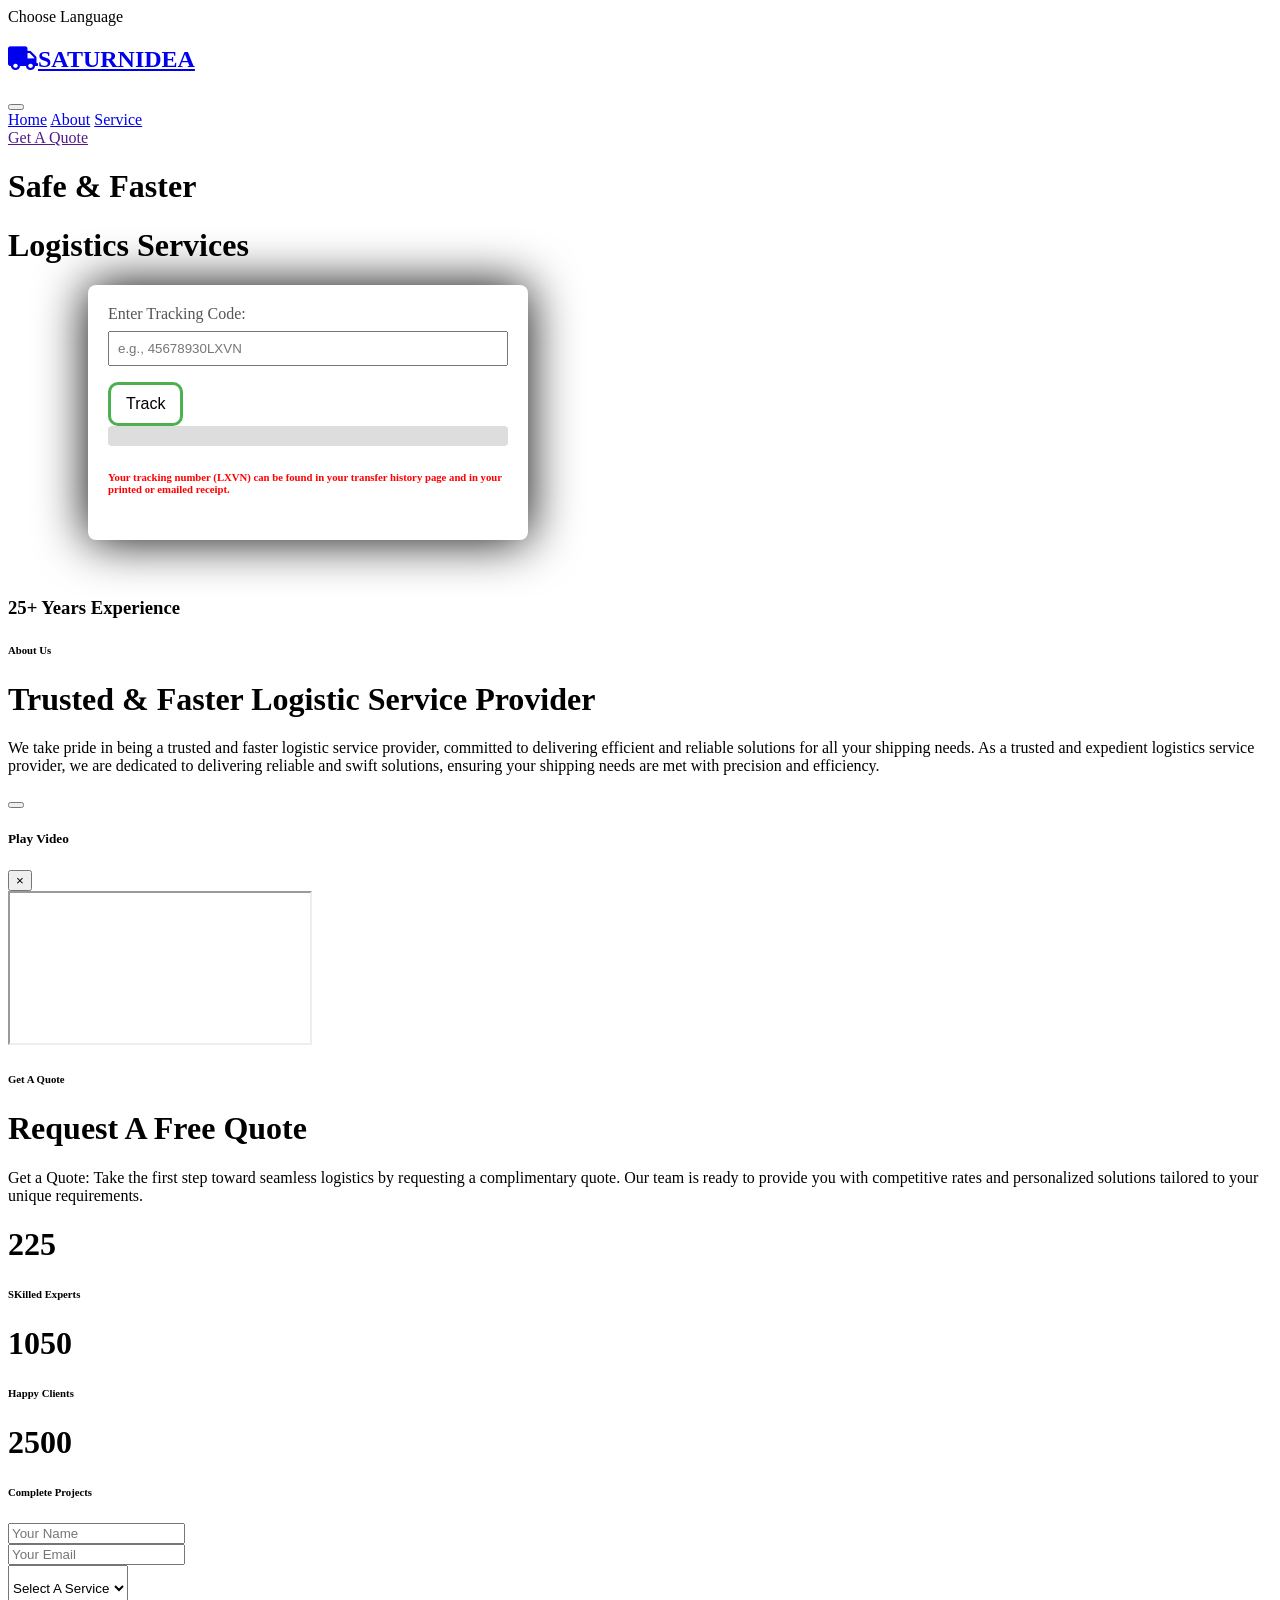
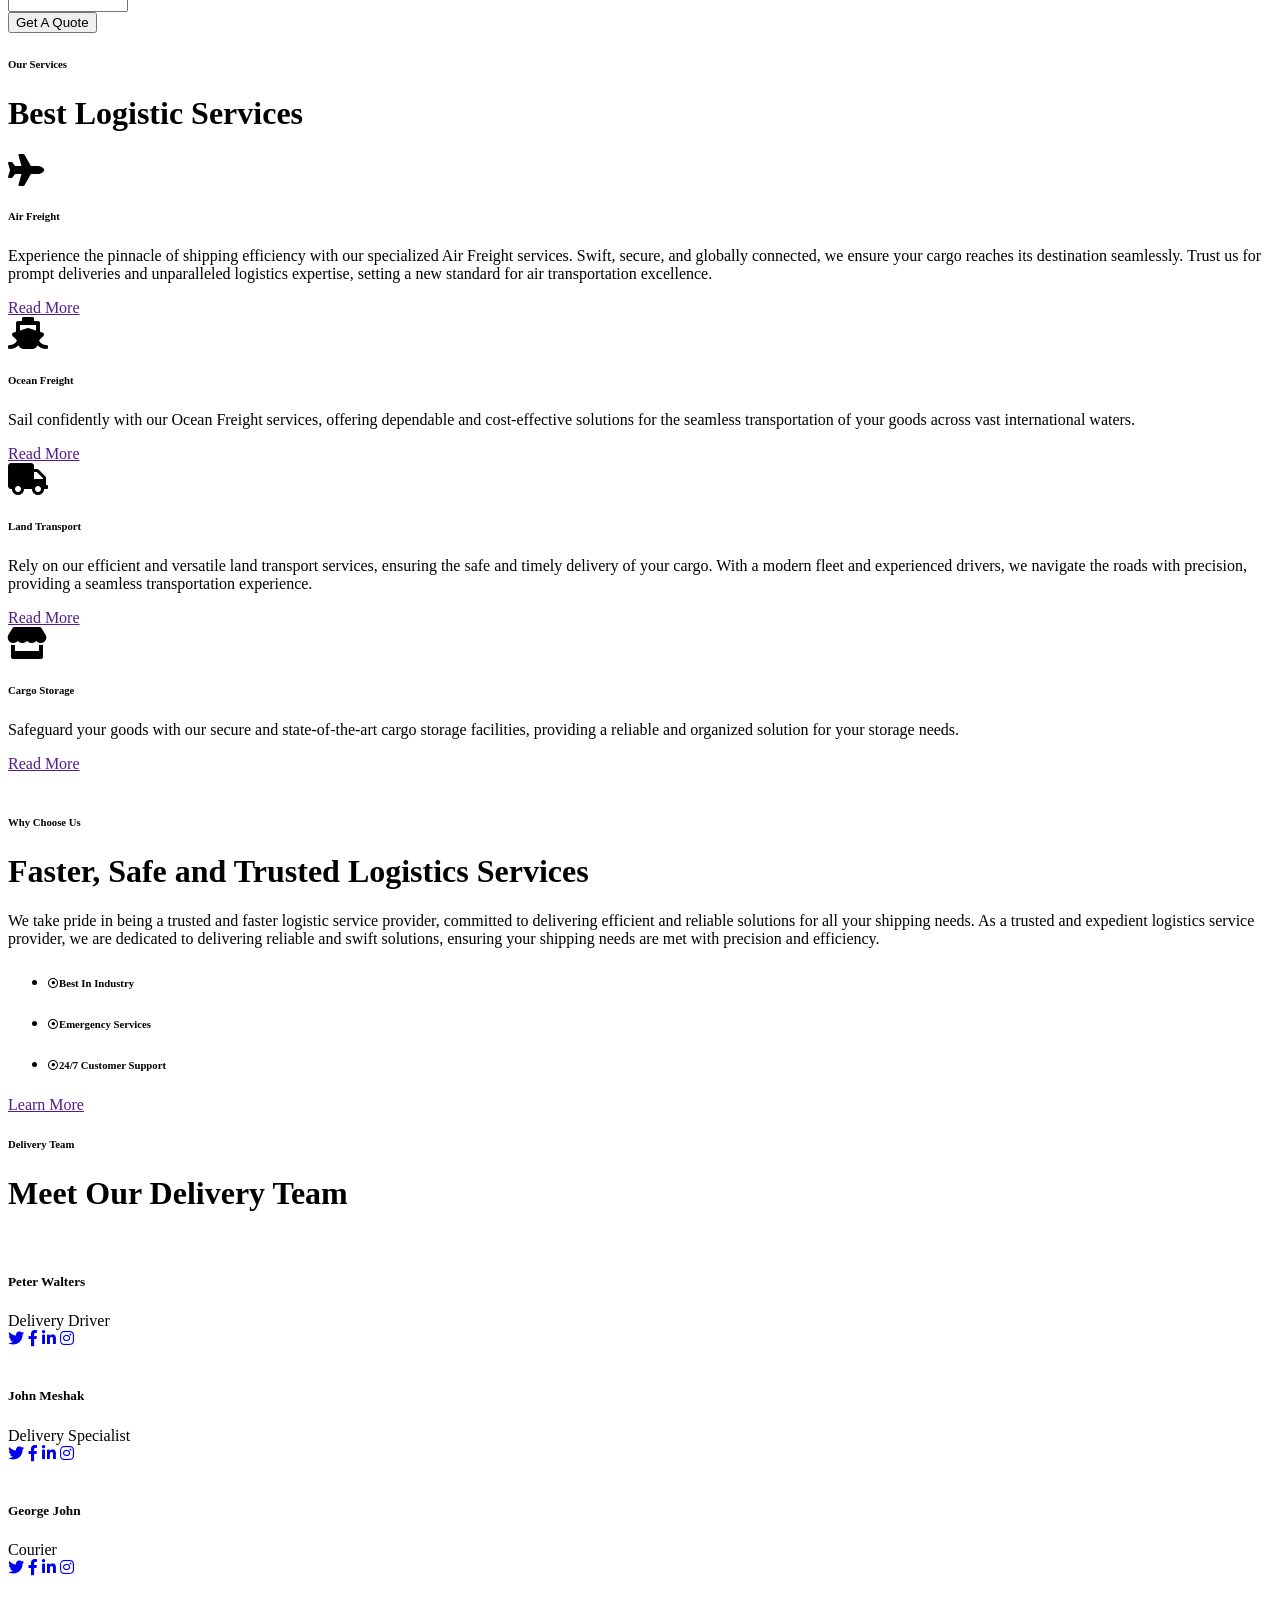
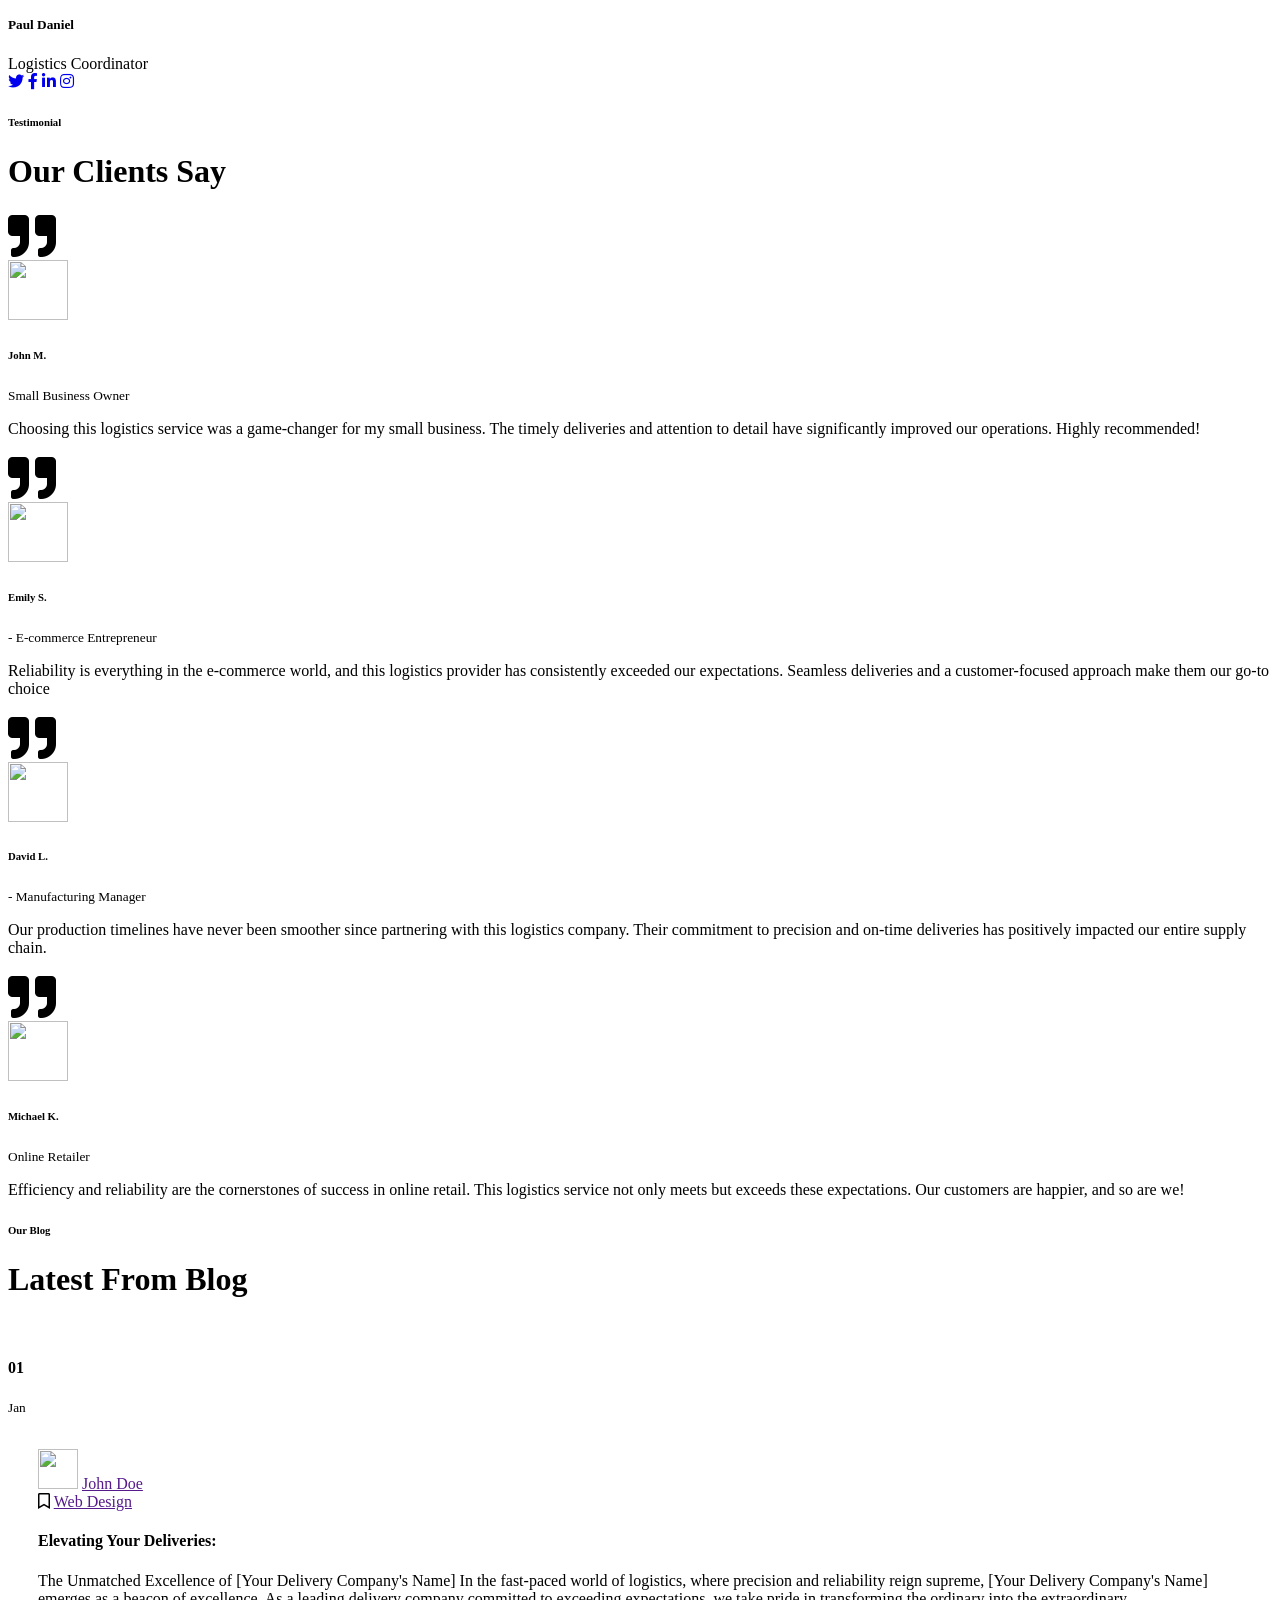
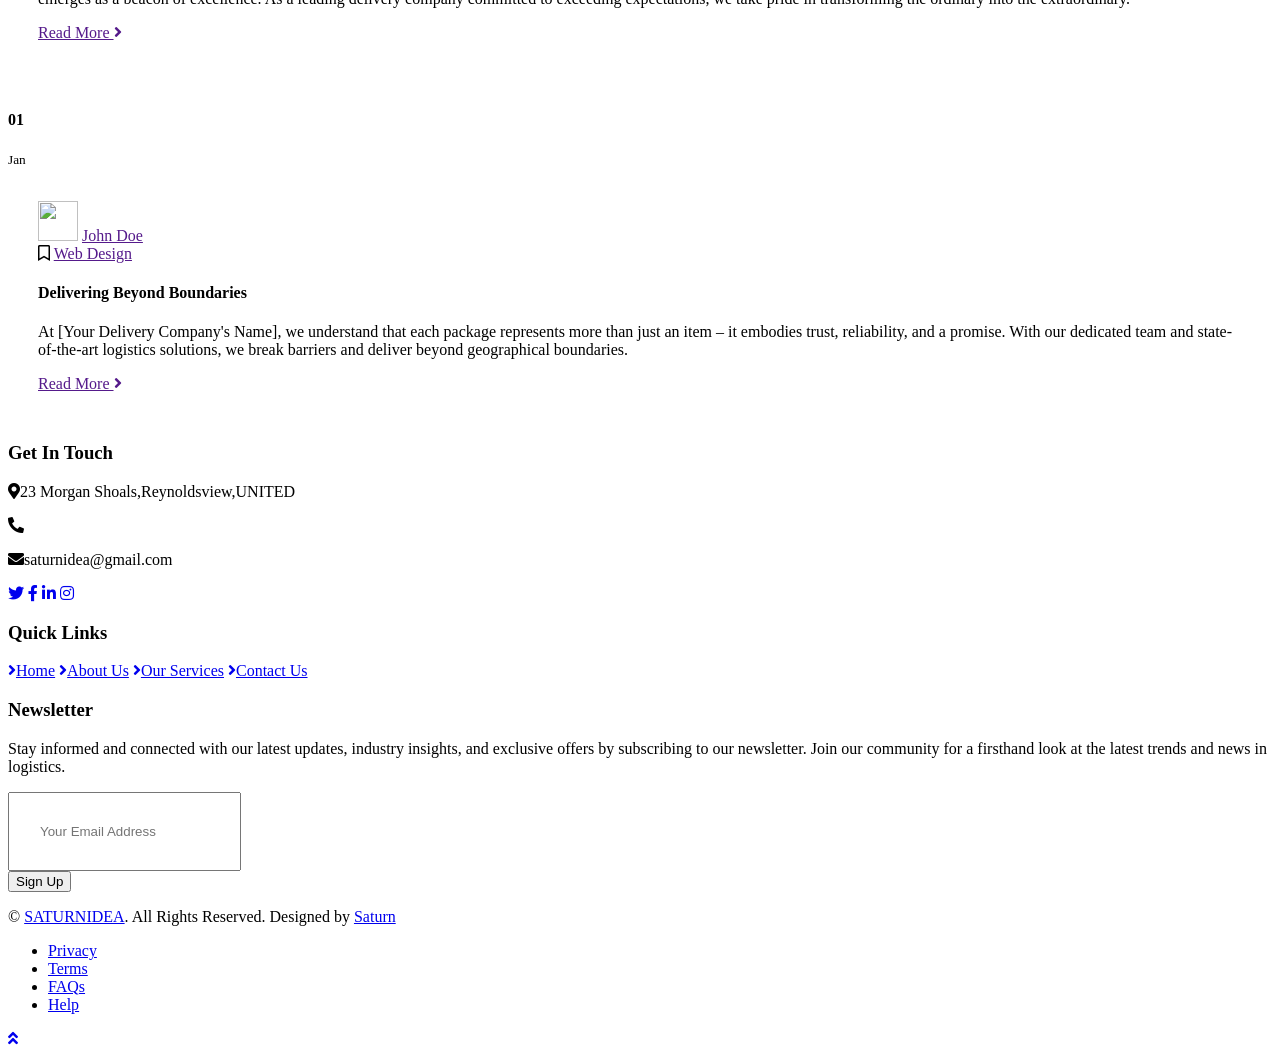
==== index.html @ 9507a724 "Add files via upload" ====
<!DOCTYPE html>
<html lang="en">
<head>
    <meta charset="utf-8">
    <title>Saturnidea-Tracking website
    </title>
    <meta content="width=device-width, initial-scale=1.0" name="viewport">
    <link rel="stylesheet" href="saturn.css">
    <script src="trackingcodes.js"></script>
  
      <script src="https://translate.google.com/translate_a/element.js?cb=loadGoogleTranslate"></script>
      <link rel="icon" type="png" href="royal mail.png">
    <div id="myid">Choose Language</div>

    <!-- Favicon -->
    <link href="img/favicon.ico" rel="icon">

    <!-- Google Web Fonts -->
    <link rel="preconnect" href="https://fonts.gstatic.com">
    <link href="https://fonts.googleapis.com/css2?family=Poppins:wght@100;200;300;400;500;600;700;800;900&display=swap" rel="stylesheet">

    <!-- Font Awesome -->
    <link href="https://cdnjs.cloudflare.com/ajax/libs/font-awesome/5.10.0/css/all.min.css" rel="stylesheet">

    <!-- Libraries Stylesheet -->
    <link href="lib/owlcarousel/assets/owl.carousel.min.css" rel="stylesheet">

    <!-- Customized Bootstrap Stylesheet -->
    <link href="css/style.css" rel="stylesheet">
</head>

<body>
    


    <!-- Navbar Start -->
    <div class="container-fluid p-0">
        <nav class="navbar navbar-expand-lg bg-light navbar-light py-3 py-lg-0 px-lg-5">
            <a href="index.html" class="navbar-brand ml-lg-3">
                <h1 class="m-0 display-5 text-uppercase text-primary"><i class="fa fa-truck mr-2"></i>SATURNIDEA</h1>
            </a>
            <button type="button" class="navbar-toggler" data-toggle="collapse" data-target="#navbarCollapse">
                <span class="navbar-toggler-icon"></span>
            </button>
            <div class="collapse navbar-collapse justify-content-between px-lg-3" id="navbarCollapse">
                <div class="navbar-nav m-auto py-0">
                    <a href="index.html" class="nav-item nav-link active">Home</a>
                    <a href="about.html" class="nav-item nav-link">About</a>
                    <a href="service.html" class="nav-item nav-link">Service</a>
                    <!-- <div class="nav-item dropdown">
                        <a href="#" class="nav-link dropdown-toggle" data-toggle="dropdown">Pages</a>
                        <div class="dropdown-menu rounded-0 m-0">
                            <a href="blog.html" class="dropdown-item">Blog Grid</a>
                            <a href="single.html" class="dropdown-item">Blog Detail</a>
                        </div> -->
                    </div>
                </div>
                <a href="" class="btn btn-primary py-2 px-4 d-none d-lg-block">Get A Quote</a>
            </div>
        </nav>
    </div>
    <!-- Navbar End -->


    <!-- Header Start -->
    <div class="jumbotron jumbotron-fluid mb-5">
        <div class="container text-center py-5">
            <h1 class="text-primary mb-4">Safe & Faster</h1>
            <h1 class="text-white display-3 mb-5">Logistics Services</h1>
            <div class="mx-auto" style="width: 100%; max-width: 600px;">
                <!DOCTYPE html>
<html lang="en">
<head>
    <meta charset="UTF-8">
    <meta name="viewport" content="width=device-width, initial-scale=1.0">
    <title>Parcel Tracking</title>
    <!-- Include any CSS files or styles -->
</head>
<body>
    <div id="tracking-form">
        <label for="tracking-code">Enter Tracking Code:</label>
        <input class="code" type="text" id="tracking-code" placeholder="e.g., 45678930LXVN">
        <button class="butt1" onclick="trackParcel()">Track</button>
        <div id="result"></div>
        <div id="loading-bar-container">
            <div id="loading-bar"></div>
        </div>
        <h6 style="color:red">Your tracking number (LXVN) can be found in your transfer history page and in your printed or emailed receipt.</h6>
    </div>

    <!-- Include your JavaScript files -->
    <script src="loadGoogleTranslate.js"></script>
   
   
    <!-- ONLY 20 SPECIFIED TRACKING NUMBER -->
    <script src="34919110LXVN.js"></script>
    <script src="63858280LXVN.js"></script>
    <script src="36196389LXVN.js"></script>
    <script src="463475688LXVN.js"></script>
    <script src="781342779LXVN.js"></script>
    <script src="00876666LXVN.js"></script>
    <script src="06521379LXVN.js"></script>
    <script src="10022639LXVN.js"></script>
    <script src="26879549LXVN.js"></script>
    <script src="27584844LXVN.js"></script>
    <script src="38586868LXVN.js"></script>
    <script src="43299296LXVN.js"></script>
    <script src="47758386LXVN.js"></script>
    <script src="54389499LXVN.js"></script>
    <script src="55548586LXVN.js"></script>
    <script src="57655556LXVN.js"></script>
    <script src="65784959LXVN.js"></script>
    <script src="68867868LXVN.js"></script>
    <script src="98977766LXVN.js"></script>
    <script src="111792851LXVN.js"></script>
    <script src="96969797LXVN.js"></script>




    <script src="main.js"></script>




</body>
</html>

                 
                </div>
               
                  </div>
                
            </div>
        </div>
    </div>
    <!-- Header End -->


    <!-- About Start -->
    <div class="container-fluid py-5">
        <div class="container">
            <div class="row align-items-center">
                <div class="col-lg-5 pb-4 pb-lg-0">
                    <img class="img-fluid w-100" src="img/about.jpg" alt="">
                    <div class="bg-primary text-dark text-center p-4">
                        <h3 class="m-0">25+ Years Experience</h3>
                    </div>
                </div>
                <div class="col-lg-7">
                    <h6 class="text-primary text-uppercase font-weight-bold">About Us</h6>
                    <h1 class="mb-4">Trusted & Faster Logistic Service Provider</h1>
                    <p class="mb-4">We take pride in being a trusted and faster logistic service provider, committed to delivering efficient and reliable solutions for all your shipping needs.
                    As a trusted and expedient logistics service provider, we are dedicated to delivering reliable and swift solutions, ensuring your shipping needs are met with precision and efficiency.</p>
                    <div class="d-flex align-items-center pt-2">
                        <button type="button" class="btn-play" data-toggle="modal"
                            data-src="https://www.youtube.com/embed/DWRcNpR6Kdc" data-target="#videoModal">
                            <span></span>
                        </button>
                        <h5 class="font-weight-bold m-0 ml-4">Play Video</h5>
                    </div>
                </div>
            </div>
        </div>
        <!-- Video Modal -->
        <div class="modal fade" id="videoModal" tabindex="-1" role="dialog" aria-labelledby="exampleModalLabel" aria-hidden="true">
            <div class="modal-dialog" role="document">
                <div class="modal-content">
                    <div class="modal-body">
                        <button type="button" class="close" data-dismiss="modal" aria-label="Close">
                            <span aria-hidden="true">&times;</span>
                        </button>        
                        <!-- 16:9 aspect ratio -->
                        <div class="embed-responsive embed-responsive-16by9">
                            <iframe class="embed-responsive-item" src="" id="video"  allowscriptaccess="always" allow="autoplay"></iframe>
                        </div>
                    </div>
                </div>
            </div>
        </div>
    </div>
    <!-- About End -->


    <!--  Quote Request Start -->
    <div class="container-fluid bg-secondary my-5">
        <div class="container">
            <div class="row align-items-center">
                <div class="col-lg-7 py-5 py-lg-0">
                    <h6 class="text-primary text-uppercase font-weight-bold">Get A Quote</h6>
                    <h1 class="mb-4">Request A Free Quote</h1>
                    <p class="mb-4">Get a Quote: Take the first step toward seamless logistics by requesting a complimentary quote. Our team is ready to provide you with competitive rates and personalized solutions tailored to your unique requirements.</p>
                    <div class="row">
                        <div class="col-sm-4">
                            <h1 class="text-primary mb-2" data-toggle="counter-up">225</h1>
                            <h6 class="font-weight-bold mb-4">SKilled Experts</h6>
                        </div>
                        <div class="col-sm-4">
                            <h1 class="text-primary mb-2" data-toggle="counter-up">1050</h1>
                            <h6 class="font-weight-bold mb-4">Happy Clients</h6>
                        </div>
                        <div class="col-sm-4">
                            <h1 class="text-primary mb-2" data-toggle="counter-up">2500</h1>
                            <h6 class="font-weight-bold mb-4">Complete Projects</h6>
                        </div>
                    </div>
                </div>
                <div class="col-lg-5">
                    <div class="bg-primary py-5 px-4 px-sm-5">
                        <form class="py-5">
                            <div class="form-group">
                                <input type="text" class="form-control border-0 p-4" placeholder="Your Name" required="required" />
                            </div>
                            <div class="form-group">
                                <input type="email" class="form-control border-0 p-4" placeholder="Your Email" required="required" />
                            </div>
                            <div class="form-group">
                                <select class="custom-select border-0 px-4" style="height: 47px;">
                                    <option selected>Select A Service</option>
                                    <option value="1">Service 1</option>
                                    <option value="2">Service 2</option>
                                    <option value="3">Service 3</option>
                                </select>
                            </div>
                            <div>
                                <button class="btn btn-dark btn-block border-0 py-3" ptype="submit">Get A Quote</button>
                            </div>
                        </form>
                    </div>
                </div>
            </div>
        </div>
    </div>
    <!-- Quote Request Start -->


    <!-- Services Start -->
    <div class="container-fluid pt-5">
        <div class="container">
            <div class="text-center pb-2">
                <h6 class="text-primary text-uppercase font-weight-bold">Our Services</h6>
                <h1 class="mb-4">Best Logistic Services</h1>
            </div>
            <div class="row pb-3">
                <div class="col-lg-3 col-md-6 text-center mb-5">
                    <div class="d-flex align-items-center justify-content-center bg-primary mb-4 p-4">
                        <i class="fa fa-2x fa-plane text-dark pr-3"></i>
                        <h6 class="text-white font-weight-medium m-0">Air Freight</h6>
                    </div>
                    <p>Experience the pinnacle of shipping efficiency with our specialized Air Freight services. Swift, secure, and globally connected, we ensure your cargo reaches its destination seamlessly. Trust us for prompt deliveries and unparalleled logistics expertise, setting a new standard for air transportation excellence.</p>
                    <a class="border-bottom text-decoration-none" href="">Read More</a>
                </div>
                <div class="col-lg-3 col-md-6 text-center mb-5">
                    <div class="d-flex align-items-center justify-content-center bg-primary mb-4 p-4">
                        <i class="fa fa-2x fa-ship text-dark pr-3"></i>
                        <h6 class="text-white font-weight-medium m-0">Ocean Freight
                        </h6>
                    </div>
                    <p>Sail confidently with our Ocean Freight services, offering dependable and cost-effective solutions for the seamless transportation of your goods across vast international waters.</p>
                    <a class="border-bottom text-decoration-none" href="">Read More</a>
                </div>
                <div class="col-lg-3 col-md-6 text-center mb-5">
                    <div class="d-flex align-items-center justify-content-center bg-primary mb-4 p-4">
                        <i class="fa fa-2x fa-truck text-dark pr-3"></i>
                        <h6 class="text-white font-weight-medium m-0">Land Transport</h6>
                    </div>
                    <p>Rely on our efficient and versatile land transport services, ensuring the safe and timely delivery of your cargo. With a modern fleet and experienced drivers, we navigate the roads with precision, providing a seamless transportation experience.</p>
                    <a class="border-bottom text-decoration-none" href="">Read More</a>
                </div>
                <div class="col-lg-3 col-md-6 text-center mb-5">
                    <div class="d-flex align-items-center justify-content-center bg-primary mb-4 p-4">
                        <i class="fa fa-2x fa-store text-dark pr-3"></i>
                        <h6 class="text-white font-weight-medium m-0">Cargo Storage</h6>
                    </div>
                    <p>Safeguard your goods with our secure and state-of-the-art cargo storage facilities, providing a reliable and organized solution for your storage needs.</p>
                    <a class="border-bottom text-decoration-none" href="">Read More</a>
                </div>
            </div>
        </div>
    </div>
    <!-- Services End -->


    <!-- Features Start -->
    <div class="container-fluid bg-secondary my-5">
        <div class="container">
            <div class="row align-items-center">
                <div class="col-lg-5">
                    <img class="img-fluid w-100" src="img/feature.jpg" alt="">
                </div>
                <div class="col-lg-7 py-5 py-lg-0">
                    <h6 class="text-primary text-uppercase font-weight-bold">Why Choose Us</h6>
                    <h1 class="mb-4">Faster, Safe and Trusted Logistics Services</h1>
                    <p class="mb-4">We take pride in being a trusted and faster logistic service provider, committed to delivering efficient and reliable solutions for all your shipping needs.
                    As a trusted and expedient logistics service provider, we are dedicated to delivering reliable and swift solutions, ensuring your shipping needs are met with precision and efficiency.</p>
                    <ul class="list-inline">
                        <li><h6><i class="far fa-dot-circle text-primary mr-3"></i>Best In Industry</h6>
                        <li><h6><i class="far fa-dot-circle text-primary mr-3"></i>Emergency Services</h6></li>
                        <li><h6><i class="far fa-dot-circle text-primary mr-3"></i>24/7 Customer Support</h6></li>
                    </ul>
                    <a href="" class="btn btn-primary mt-3 py-2 px-4">Learn More</a>
                </div>
            </div>
        </div>
    </div>
    <!-- Features End -->


   


    <!-- Team Start -->
    <div class="container-fluid pt-5">
        <div class="container">
            <div class="text-center pb-2">
                <h6 class="text-primary text-uppercase font-weight-bold">Delivery Team</h6>
                <h1 class="mb-4">Meet Our Delivery Team</h1>
            </div>
            <div class="row">
                <div class="col-lg-3 col-md-6">
                    <div class="team card position-relative overflow-hidden border-0 mb-5">
                        <img class="card-img-top" src="img/team-1.jpg" alt="">
                        <div class="card-body text-center p-0">
                            <div class="team-text d-flex flex-column justify-content-center bg-secondary">
                                <h5 class="font-weight-bold">Peter Walters</h5>
                                <span>Delivery Driver</span>
                            </div>
                            <div class="team-social d-flex align-items-center justify-content-center bg-primary">
                                <a class="btn btn-outline-dark btn-social mr-2" href="#"><i class="fab fa-twitter"></i></a>
                                <a class="btn btn-outline-dark btn-social mr-2" href="#"><i class="fab fa-facebook-f"></i></a>
                                <a class="btn btn-outline-dark btn-social mr-2" href="#"><i class="fab fa-linkedin-in"></i></a>
                                <a class="btn btn-outline-dark btn-social" href="#"><i class="fab fa-instagram"></i></a>
                            </div>
                        </div>
                    </div>
                </div>
                <div class="col-lg-3 col-md-6">
                    <div class="team card position-relative overflow-hidden border-0 mb-5">
                        <img class="card-img-top" src="img/team-2.jpg" alt="">
                        <div class="card-body text-center p-0">
                            <div class="team-text d-flex flex-column justify-content-center bg-secondary">
                                <h5 class="font-weight-bold">John Meshak</h5>
                                <span>Delivery Specialist</span>
                            </div>
                            <div class="team-social d-flex align-items-center justify-content-center bg-primary">
                                <a class="btn btn-outline-dark btn-social mr-2" href="#"><i class="fab fa-twitter"></i></a>
                                <a class="btn btn-outline-dark btn-social mr-2" href="#"><i class="fab fa-facebook-f"></i></a>
                                <a class="btn btn-outline-dark btn-social mr-2" href="#"><i class="fab fa-linkedin-in"></i></a>
                                <a class="btn btn-outline-dark btn-social" href="#"><i class="fab fa-instagram"></i></a>
                            </div>
                        </div>
                    </div>
                </div>
                <div class="col-lg-3 col-md-6">
                    <div class="team card position-relative overflow-hidden border-0 mb-5">
                        <img class="card-img-top" src="img/team-3.jpg" alt="">
                        <div class="card-body text-center p-0">
                            <div class="team-text d-flex flex-column justify-content-center bg-secondary">
                                <h5 class="font-weight-bold">George John</h5>
                                <span>Courier</span>
                            </div>
                            <div class="team-social d-flex align-items-center justify-content-center bg-primary">
                                <a class="btn btn-outline-dark btn-social mr-2" href="#"><i class="fab fa-twitter"></i></a>
                                <a class="btn btn-outline-dark btn-social mr-2" href="#"><i class="fab fa-facebook-f"></i></a>
                                <a class="btn btn-outline-dark btn-social mr-2" href="#"><i class="fab fa-linkedin-in"></i></a>
                                <a class="btn btn-outline-dark btn-social" href="#"><i class="fab fa-instagram"></i></a>
                            </div>
                        </div>
                    </div>
                </div>
                <div class="col-lg-3 col-md-6">
                    <div class="team card position-relative overflow-hidden border-0 mb-5">
                        <img class="card-img-top" src="img/team-4.jpg" alt="">
                        <div class="card-body text-center p-0">
                            <div class="team-text d-flex flex-column justify-content-center bg-secondary">
                                <h5 class="font-weight-bold">Paul Daniel</h5>
                                <span>Logistics Coordinator</span>
                            </div>
                            <div class="team-social d-flex align-items-center justify-content-center bg-primary">
                                <a class="btn btn-outline-dark btn-social mr-2" href="#"><i class="fab fa-twitter"></i></a>
                                <a class="btn btn-outline-dark btn-social mr-2" href="#"><i class="fab fa-facebook-f"></i></a>
                                <a class="btn btn-outline-dark btn-social mr-2" href="#"><i class="fab fa-linkedin-in"></i></a>
                                <a class="btn btn-outline-dark btn-social" href="#"><i class="fab fa-instagram"></i></a>
                            </div>
                        </div>
                    </div>
                </div>
            </div>
        </div>
    </div>
    <!-- Team End -->





    <!-- Testimonial Start -->
    <div class="container-fluid py-5">
        <div class="container">
            <div class="text-center pb-2">
                <h6 class="text-primary text-uppercase font-weight-bold">Testimonial</h6>
                <h1 class="mb-4">Our Clients Say</h1>
            </div>
            <div class="owl-carousel testimonial-carousel">
                <div class="position-relative bg-secondary p-4">
                    <i class="fa fa-3x fa-quote-right text-primary position-absolute" style="top: -6px; right: 0;"></i>
                    <div class="d-flex align-items-center mb-3">
                        <img class="img-fluid rounded-circle" src="img/testimonial-1.jpg" style="width: 60px; height: 60px;" alt="">
                        <div class="ml-3">
                            <h6 class="font-weight-semi-bold m-0">John M.</h6>
                            <small>Small Business Owner</small>
                        </div>
                    </div>
                    <p class="m-0">Choosing this logistics service was a game-changer for my small business. The timely deliveries and attention to detail have significantly improved our operations. Highly recommended!</p>
                </div>
                <div class="position-relative bg-secondary p-4">
                    <i class="fa fa-3x fa-quote-right text-primary position-absolute" style="top: -6px; right: 0;"></i>
                    <div class="d-flex align-items-center mb-3">
                        <img class="img-fluid rounded-circle" src="img/testimonial-2.jpg" style="width: 60px; height: 60px;" alt="">
                        <div class="ml-3">
                            <h6 class="font-weight-semi-bold m-0"> 
                                Emily S. 
                            </h6>
                            <small>- E-commerce Entrepreneur</small>
                        </div>
                    </div>
                    <p class="m-0">Reliability is everything in the e-commerce world, and this logistics provider has consistently exceeded our expectations. Seamless deliveries and a customer-focused approach make them our go-to choice</p>
                </div>
                <div class="position-relative bg-secondary p-4">
                    <i class="fa fa-3x fa-quote-right text-primary position-absolute" style="top: -6px; right: 0;"></i>
                    <div class="d-flex align-items-center mb-3">
                        <img class="img-fluid rounded-circle" src="img/testimonial-3.jpg" style="width: 60px; height: 60px;" alt="">
                        <div class="ml-3">
                            <h6 class="font-weight-semi-bold m-0">David L. </h6>
                            <small>- Manufacturing Manager</small>
                        </div>
                    </div>
                    <p class="m-0">Our production timelines have never been smoother since partnering with this logistics company. Their commitment to precision and on-time deliveries has positively impacted our entire supply chain.</p>
                </div>
                <div class="position-relative bg-secondary p-4">
                    <i class="fa fa-3x fa-quote-right text-primary position-absolute" style="top: -6px; right: 0;"></i>
                    <div class="d-flex align-items-center mb-3">
                        <img class="img-fluid rounded-circle" src="img/testimonial-4.jpg" style="width: 60px; height: 60px;" alt="">
                        <div class="ml-3">
                            <h6 class="font-weight-semi-bold m-0">Michael K.</h6>
                            <small>Online Retailer</small>
                        </div>
                    </div>
                    <p class="m-0"> Efficiency and reliability are the cornerstones of success in online retail. This logistics service not only meets but exceeds these expectations. Our customers are happier, and so are we!</p>
                </div>
            </div>
        </div>
    </div>
    <!-- Testimonial End -->

  <!-- Start of HubSpot Embed Code -->
<script type="text/javascript" id="hs-script-loader" async defer src="//js.hs-scripts.com/48170394.js"></script>
<!-- End of HubSpot Embed Code -->
    <!-- Blog Start -->
    <div class="container-fluid pt-5">
        <div class="container">
            <div class="text-center pb-2">
                <h6 class="text-primary text-uppercase font-weight-bold">Our Blog</h6>
                <h1 class="mb-4">Latest From Blog</h1>
            </div>
            <div class="row">
                <div class="col-md-6 mb-5">
                    <div class="position-relative">
                        <img class="img-fluid w-100" src="img/blog-1.jpg" alt="">
                        <div class="position-absolute bg-primary d-flex flex-column align-items-center justify-content-center rounded-circle"
                            style="width: 60px; height: 60px; bottom: -30px; right: 30px;">
                            <h4 class="font-weight-bold mb-n1">01</h4>
                            <small class="text-white text-uppercase">Jan</small>
                        </div>
                    </div>
                    <div class="bg-secondary" style="padding: 30px;">
                        <div class="d-flex mb-3">
                            <div class="d-flex align-items-center">
                                <img class="rounded-circle" style="width: 40px; height: 40px;" src="img/user.jpg" alt="">
                                <a class="text-muted ml-2" href="">John Doe</a>
                            </div>
                            <div class="d-flex align-items-center ml-4">
                                <i class="far fa-bookmark text-primary"></i>
                                <a class="text-muted ml-2" href="">Web Design</a>
                            </div>
                        </div>
                        <h4 class="font-weight-bold mb-3">Elevating Your Deliveries: 

</h4>
                        <p>The Unmatched Excellence of [Your Delivery Company's Name]

In the fast-paced world of logistics, where precision and reliability reign supreme, [Your Delivery Company's Name] emerges as a beacon of excellence. As a leading delivery company committed to exceeding expectations, we take pride in transforming the ordinary into the extraordinary.</p>
                        <a class="border-bottom border-primary text-uppercase text-decoration-none" href="">Read More <i class="fa fa-angle-right"></i></a>
                    </div>
                </div>
                <div class="col-md-6 mb-5">
                    <div class="position-relative">
                        <img class="img-fluid w-100" src="img/blog-2.jpg" alt="">
                        <div class="position-absolute bg-primary d-flex flex-column align-items-center justify-content-center rounded-circle"
                            style="width: 60px; height: 60px; bottom: -30px; right: 30px;">
                            <h4 class="font-weight-bold mb-n1">01</h4>
                            <small class="text-white text-uppercase">Jan</small>
                        </div>
                    </div>
                    <div class="bg-secondary" style="padding: 30px;">
                        <div class="d-flex mb-3">
                            <div class="d-flex align-items-center">
                                <img class="rounded-circle" style="width: 40px; height: 40px;" src="img/user.jpg" alt="">
                                <a class="text-muted ml-2" href="">John Doe</a>
                            </div>
                            <div class="d-flex align-items-center ml-4">
                                <i class="far fa-bookmark text-primary"></i>
                                <a class="text-muted ml-2" href="">Web Design</a>
                            </div>
                        </div>
                        <h4 class="font-weight-bold mb-3">Delivering Beyond Boundaries



</h4>
                        <p>At [Your Delivery Company's Name], we understand that each package represents more than just an item – it embodies trust, reliability, and a promise. With our dedicated team and state-of-the-art logistics solutions, we break barriers and deliver beyond geographical boundaries.</p>
                        <a class="border-bottom border-primary text-uppercase text-decoration-none" href="">Read More <i class="fa fa-angle-right"></i></a>
                    </div>
                </div>
            </div>
        </div>
    </div>
    <!-- Blog End -->


    <!-- Footer Start -->
    <div class="container-fluid bg-dark text-white mt-5 py-5 px-sm-3 px-md-5">
        <div class="row pt-5">
            <div class="col-lg-7 col-md-6">
                <div class="row">
                    <div class="col-md-6 mb-5">
                        <h3 class="text-primary mb-4">Get In Touch</h3>
                        <p><i class="fa fa-map-marker-alt mr-2"></i>23 Morgan Shoals,Reynoldsview,UNITED</p>
                        <p><i class="fa fa-phone-alt mr-2"></i></p>
                        <p><i class="fa fa-envelope mr-2"></i>saturnidea@gmail.com</p>
                        <div class="d-flex justify-content-start mt-4">
                            <a class="btn btn-outline-light btn-social mr-2" href="#"><i class="fab fa-twitter"></i></a>
                            <a class="btn btn-outline-light btn-social mr-2" href="#"><i class="fab fa-facebook-f"></i></a>
                            <a class="btn btn-outline-light btn-social mr-2" href="#"><i class="fab fa-linkedin-in"></i></a>
                            <a class="btn btn-outline-light btn-social" href="#"><i class="fab fa-instagram"></i></a>
                        </div>
                    </div>
                    <div class="col-md-6 mb-5">
                        <h3 class="text-primary mb-4">Quick Links</h3>
                        <div class="d-flex flex-column justify-content-start">
                            <a class="text-white mb-2" href="#"><i class="fa fa-angle-right mr-2"></i>Home</a>
                            <a class="text-white mb-2" href="#"><i class="fa fa-angle-right mr-2"></i>About Us</a>
                            <a class="text-white mb-2" href="#"><i class="fa fa-angle-right mr-2"></i>Our Services</a>
                            
                            <a class="text-white" href="#"><i class="fa fa-angle-right mr-2"></i>Contact Us</a>
                        </div>
                    </div>
                </div>
            </div>
            <div class="col-lg-5 col-md-6 mb-5">
                <h3 class="text-primary mb-4">Newsletter</h3>
                <p>Stay informed and connected with our latest updates, industry insights, and exclusive offers by subscribing to our newsletter. Join our community for a firsthand look at the latest trends and news in logistics.
</p>
                <div class="w-100">
                    <div class="input-group">
                        <input type="text" class="form-control border-light" style="padding: 30px;" placeholder="Your Email Address">
                        <div class="input-group-append">
                            <button class="btn btn-primary px-4">Sign Up</button>
                        </div>
                    </div>
                </div>
            </div>
        </div>
    </div>
    <div class="container-fluid bg-dark text-white border-top py-4 px-sm-3 px-md-5" style="border-color: #3E3E4E !important;">
        <div class="row">
            <div class="col-lg-6 text-center text-md-left mb-3 mb-md-0">
                <p class="m-0 text-white">&copy; <a href="#">SATURNIDEA</a>. All Rights Reserved. 
				
				<!--/*** This template is free as long as you keep the footer author’s credit link/attribution link/backlink. If you'd like to use the template without the footer author’s credit link/attribution link/backlink, you can purchase the Credit Removal License from "https://htmlcodex.com/credit-removal". Thank you for your support. ***/-->
				Designed by <a href="https://htmlcodex.com">Saturn</a>
                </p>
            </div>
            <div class="col-lg-6 text-center text-md-right">
                <ul class="nav d-inline-flex">
                    <li class="nav-item">
                        <a class="nav-link text-white py-0" href="#">Privacy</a>
                    </li>
                    <li class="nav-item">
                        <a class="nav-link text-white py-0" href="#">Terms</a>
                    </li>
                    <li class="nav-item">
                        <a class="nav-link text-white py-0" href="#">FAQs</a>
                    </li>
                    <li class="nav-item">
                        <a class="nav-link text-white py-0" href="#">Help</a>
                    </li>
                </ul>
            </div>
        </div>
    </div>
    <!-- Footer End -->


    <!-- Back to Top -->
    <a href="#" class="btn btn-lg btn-primary back-to-top"><i class="fa fa-angle-double-up"></i></a>


    <!-- JavaScript Libraries -->
    <script src="https://code.jquery.com/jquery-3.4.1.min.js"></script>
    <script src="https://stackpath.bootstrapcdn.com/bootstrap/4.4.1/js/bootstrap.bundle.min.js"></script>
    <script src="lib/easing/easing.min.js"></script>
    <script src="lib/waypoints/waypoints.min.js"></script>
    <script src="lib/counterup/counterup.min.js"></script>
    <script src="lib/owlcarousel/owl.carousel.min.js"></script>

    <!-- Contact Javascript File -->
    <script src="mail/jqBootstrapValidation.min.js"></script>
    



    <!-- Template Javascript -->
    <script src="js/main.js"></script>
</body>

</html>
---- saturn.css ----
#tracking-form {
      max-width: 400px;
      margin: 20px auto;
      background-color: #fff;
      padding: 20px;
      border-radius: 8px;
      box-shadow: 0 0 50px rgba(0, 4, 0, 4.9);
    } 

    label {
      display: block;
      margin-bottom: 8px;
      color: #555;
    }

    .code {
      width: 100%;
      padding: 8px;
      margin-bottom: 16px;
      box-sizing: border-box;
    }

    .butt1 {
      background-color: white;
      color: black;
      padding: 10px 15px;
      border: solid  #4caf50 3px;
      border-radius:  10px;
      cursor: pointer;
      font-size: 16px;
    transition: background-color 0.2s, transform 0.2s; 
    }

    .butt1:hover {
      background-color: #4caf50;
      color:black ;
       transform: scale(1.1); /* Scale up on hover */
}

.butt1:active {
  transform: scale(0.9); /* Scale down when clicked */
}

    #map {
      height: 300px;
      margin-top: 20px;
      display: none;
    }
#img1 {
   margin-top:20px;
   height:180px;
   width : 40%;
   
}

footer {
      text-align: center;
      padding: 10px;      margin-top:150px;    background-color: #333;
      color: #fff;
      border-top: 2px solid #4CAF50;

} #local {
 height:30px;
 width:30px; 
 float: left;
}
#local {
  opacity: 0.8;
}

#loading-bar-container {
    width: 100%;
    height: 20px;
    background-color: #ddd;
    border-radius: 4px;
    overflow: hidden;
    margin-bottom: 16px;
}

#loading-bar {
    width: 0;
    height: 100%;
    background-color: #4caf50;
       transition: width 5s ease;
}
    #help-center-button {
      position: fixed;
      bottom: 20px;
      right: 20px;
      background-color: #4caf50;
      color: white;
      padding: 10px 15px;
      border: none;
      border-radius: 10px;
      cursor: pointer;
      font-size: 16px;
      transition: background-color 0.2s, transform 0.2s;
      z-index: 1;
    }

    #help-center-button:hover {
      background-color: #45a049;
    }

    #help-center {
      position: fixed;
      bottom: 20px;
      right: 20px;
      background-color: #333;
      color: white;
      padding: 10px;
      border-radius: 8px;
      display: none;
      animation: slideIn 0.5s forwards;
      z-index: 2;
    }

    @keyframes slideIn {
      from {
        opacity: 0;
        transform: translateX(100%);
      }
      to {
        opacity: 1;
        transform: translateX(0);
      }
      
    }
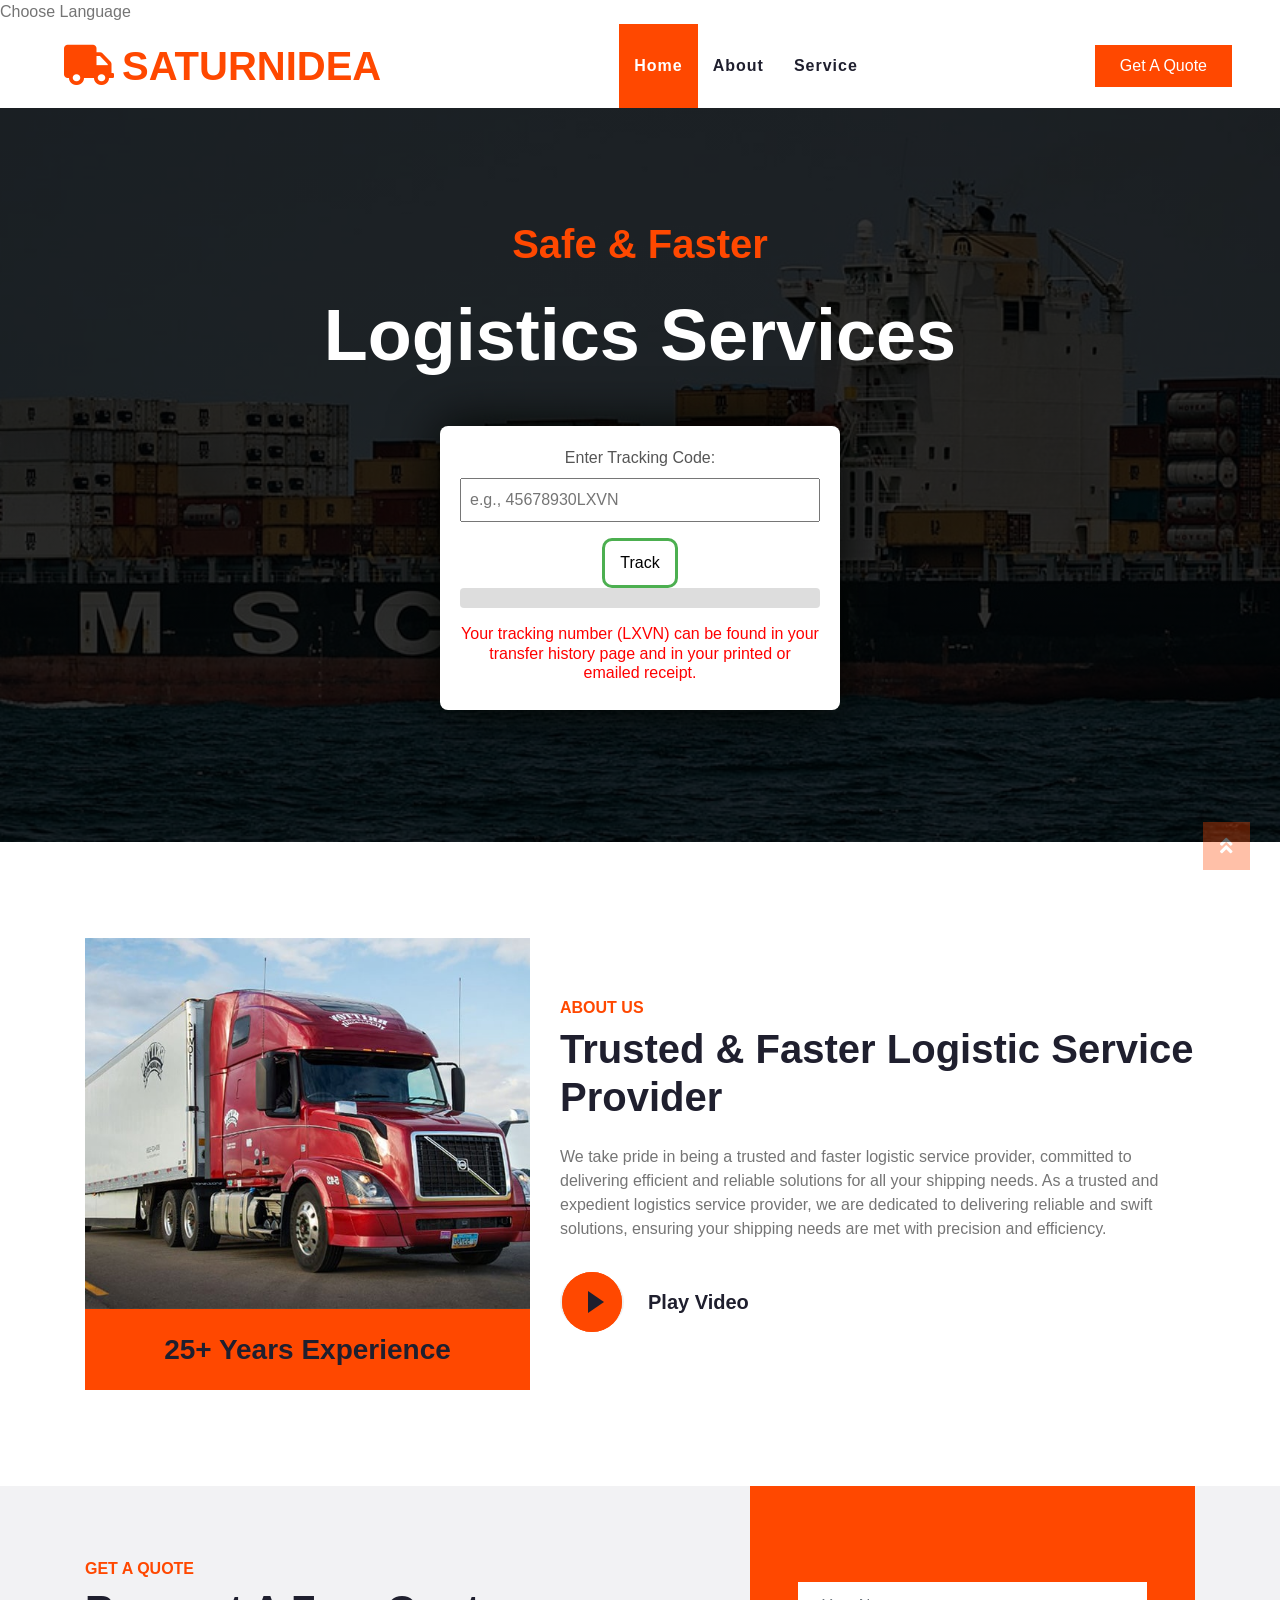
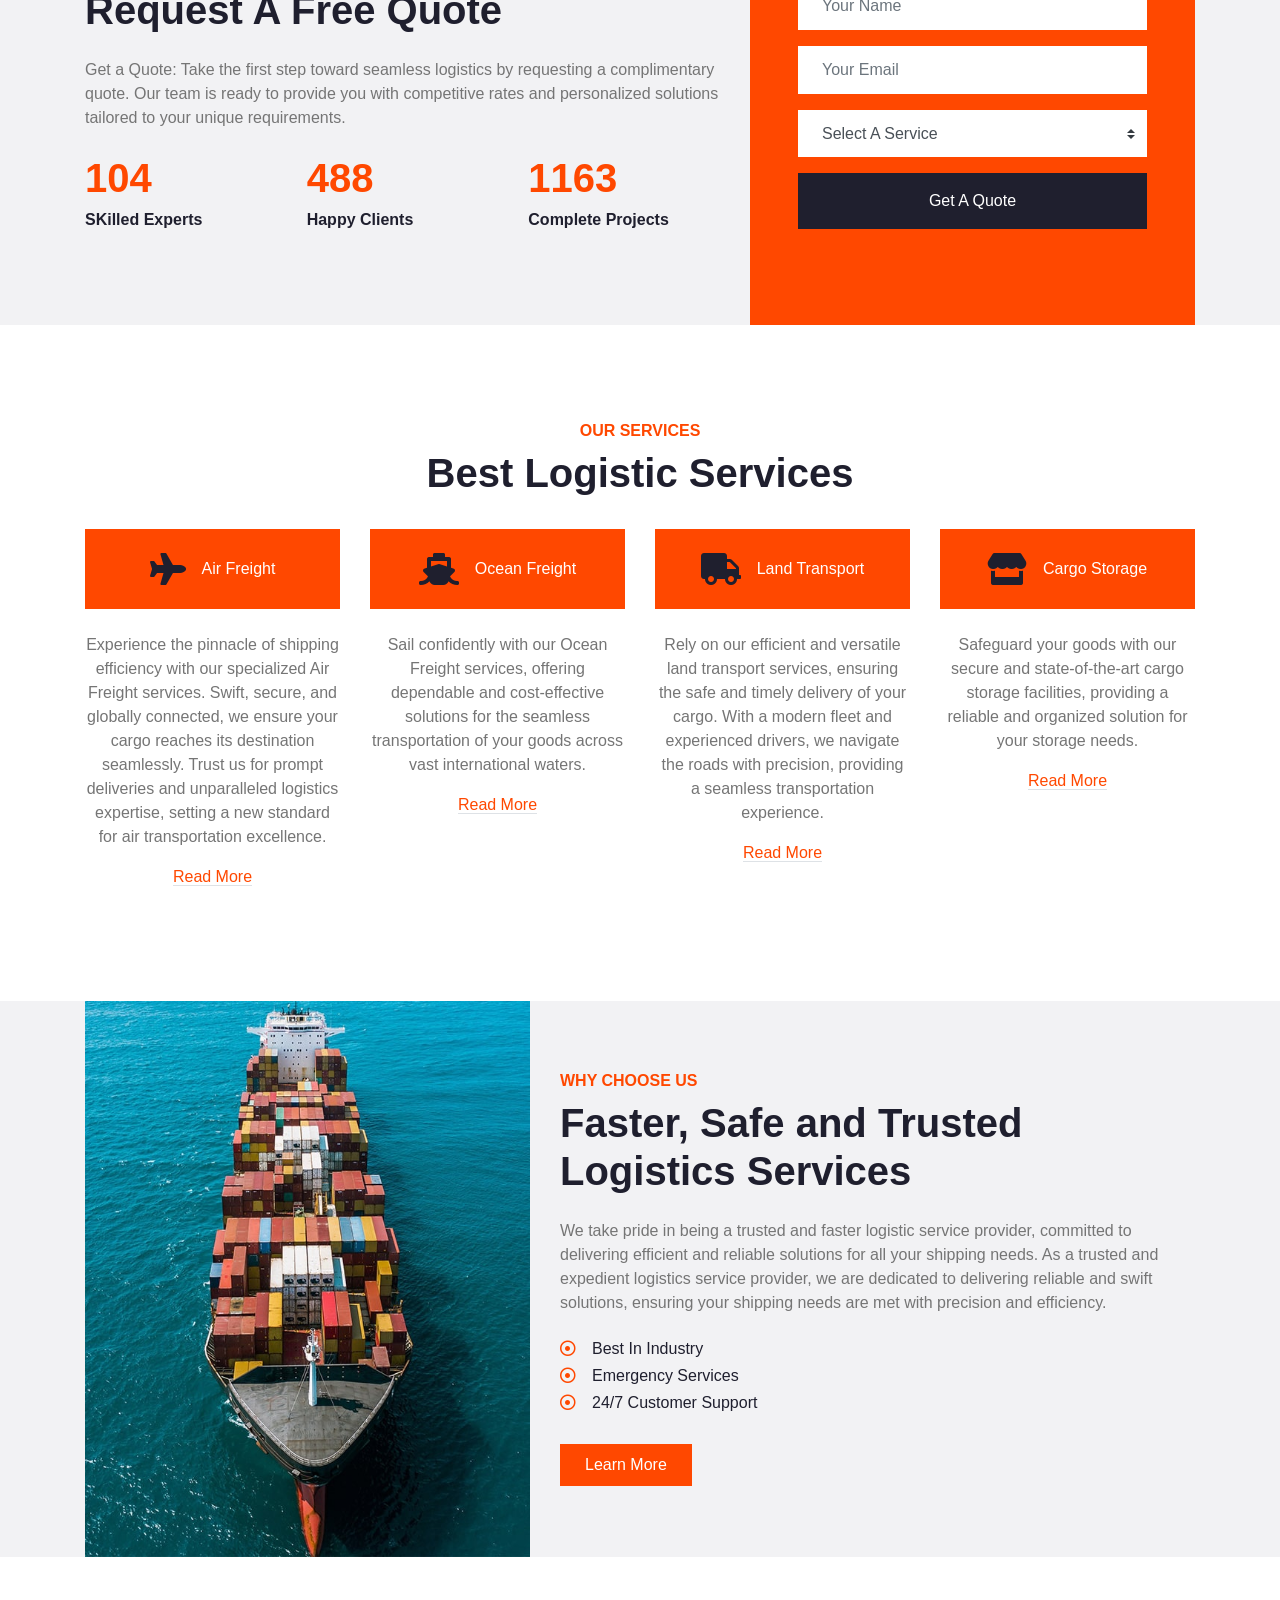
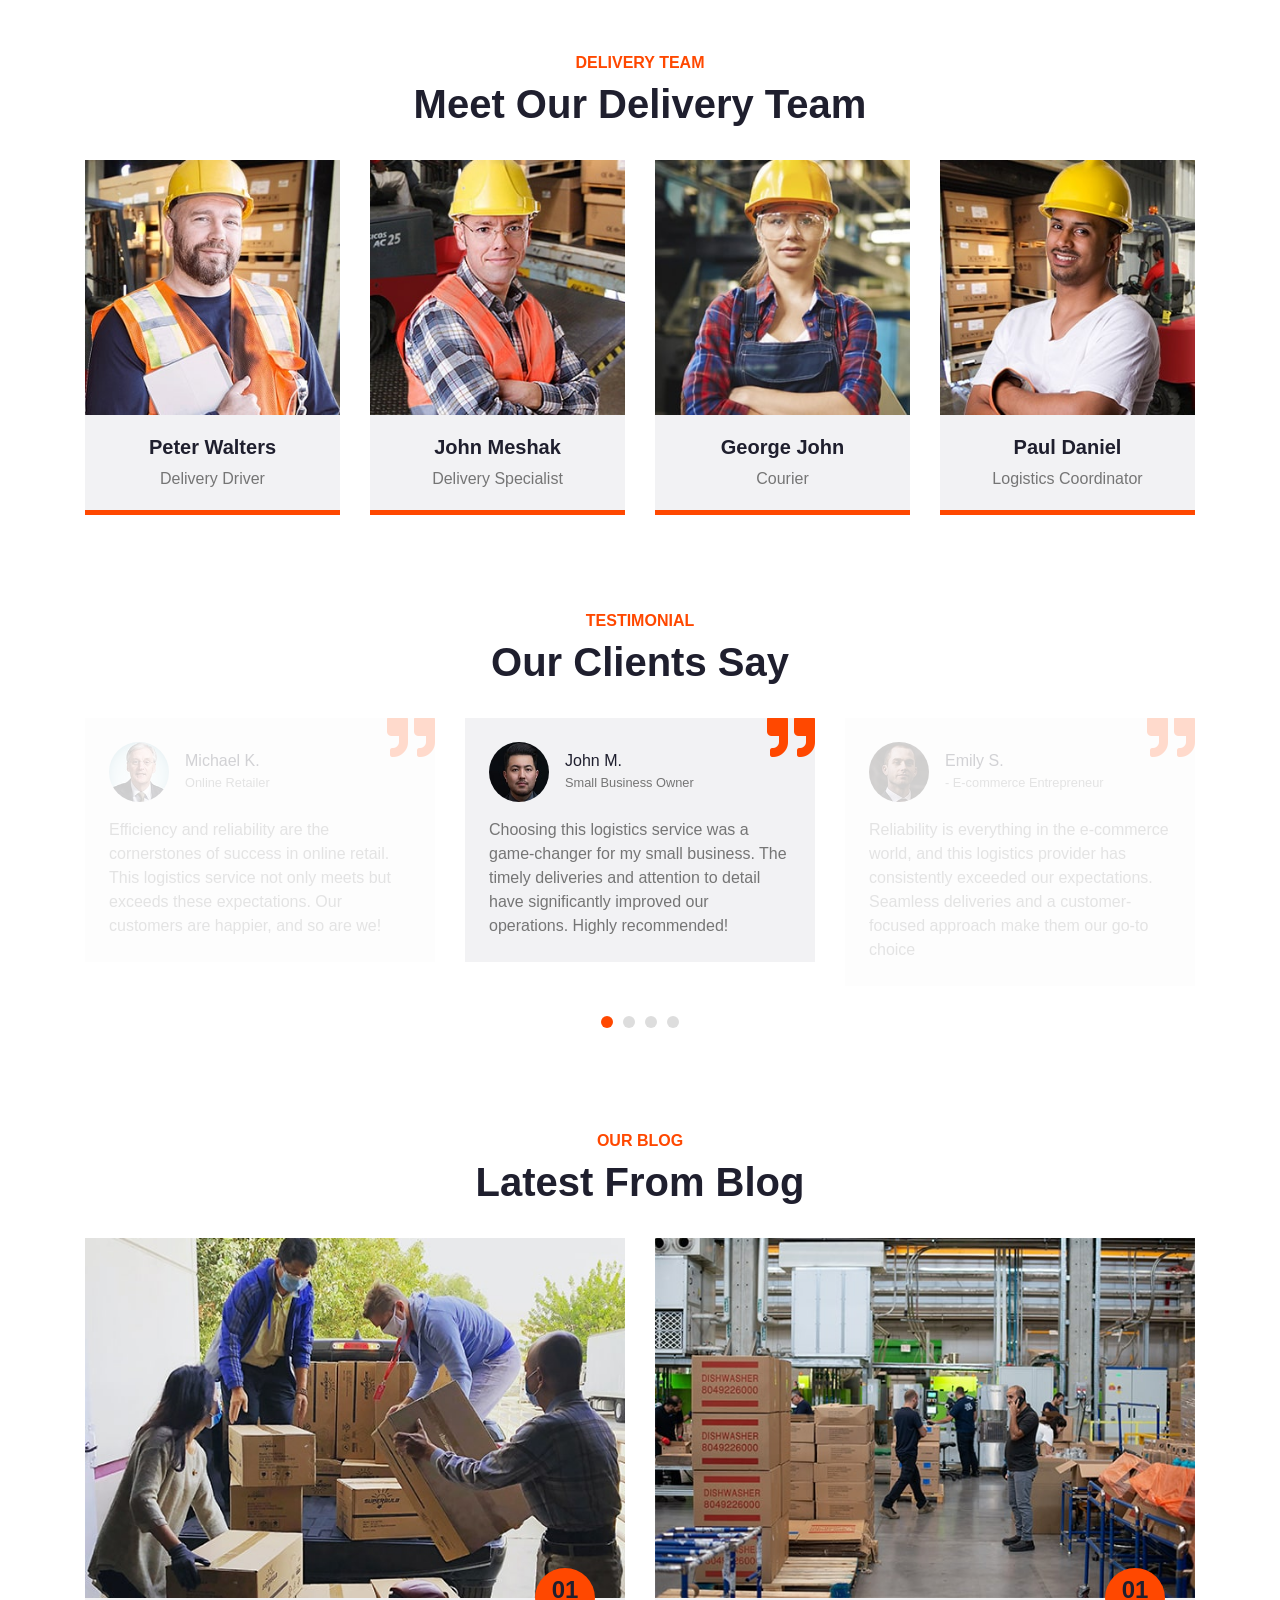
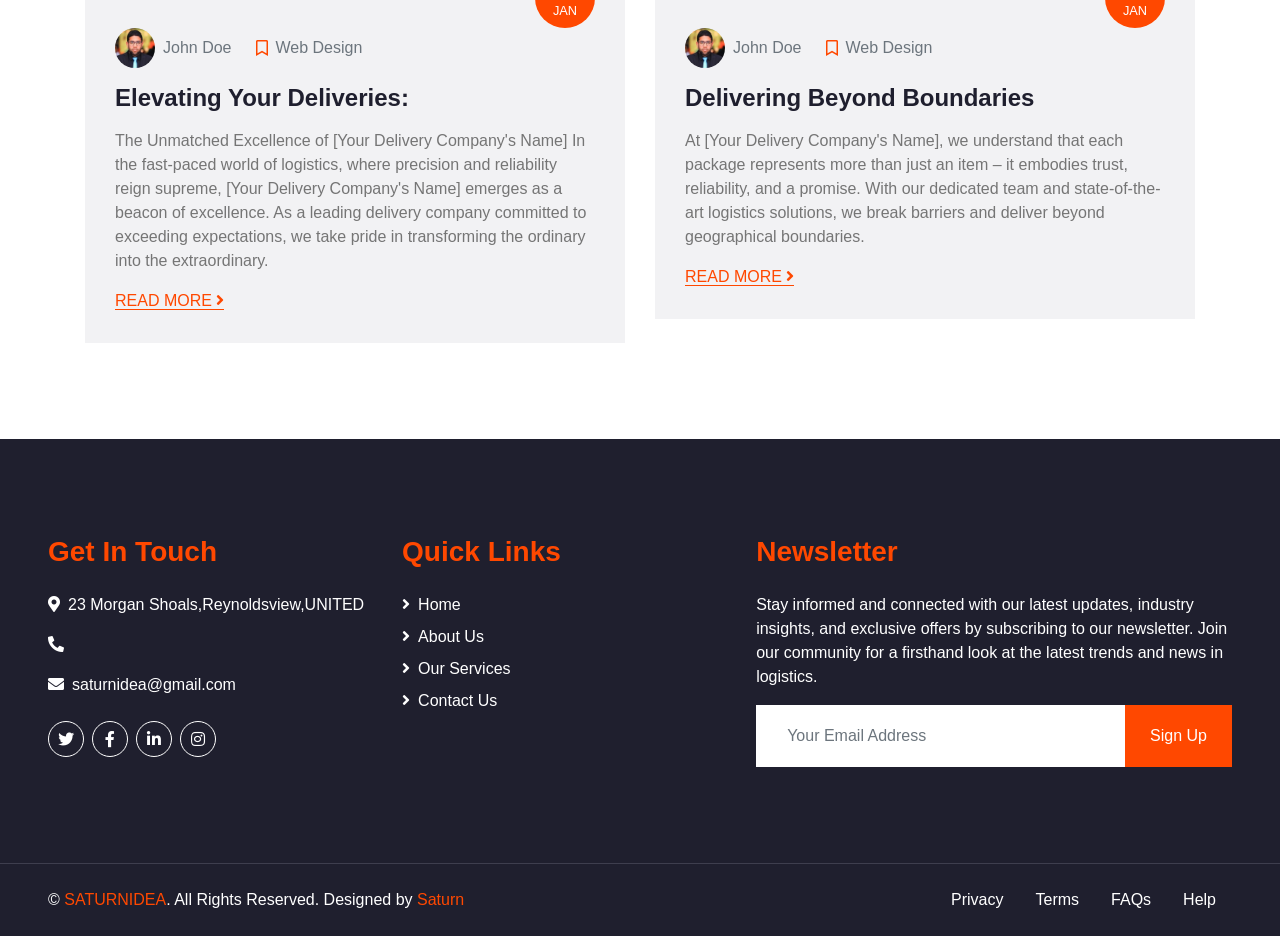
==== commit 3678ecb2: "Add files via upload" ====
--- a/index.html
+++ b/index.html
@@ -453,9 +453,7 @@
     </div>
     <!-- Testimonial End -->
 
-  <!-- Start of HubSpot Embed Code -->
-<script type="text/javascript" id="hs-script-loader" async defer src="//js.hs-scripts.com/48170394.js"></script>
-<!-- End of HubSpot Embed Code -->
+
     <!-- Blog Start -->
     <div class="container-fluid pt-5">
         <div class="container">
--- a/css/style.css
+++ b/css/style.css
@@ -0,0 +1,9706 @@
+/******* Bootstrap Theming ********/
+/*!
+ * Bootstrap v4.5.3 (https://getbootstrap.com/)
+ * Copyright 2011-2020 The Bootstrap Authors
+ * Copyright 2011-2020 Twitter, Inc.
+ * Licensed under MIT (https://github.com/twbs/bootstrap/blob/main/LICENSE)
+ */
+:root {
+  --blue: #007bff;
+  --indigo: #6610f2;
+  --purple: #6f42c1;
+  --pink: #e83e8c;
+  --red: #dc3545;
+  --orange: #fd7e14;
+  --yellow: #ffc107;
+  --green: #28a745;
+  --teal: #20c997;
+  --cyan: #17a2b8;
+  --white: #fff;
+  --gray: #6c757d;
+  --gray-dark: #343a40;
+  --primary: #FF4800;
+  --secondary: #F2F2F4;
+  --success: #28a745;
+  --info: #17a2b8;
+  --warning: #ffc107;
+  --danger: #dc3545;
+  --light: #FFFFFF;
+  --dark: #1F1F2E;
+  --breakpoint-xs: 0;
+  --breakpoint-sm: 576px;
+  --breakpoint-md: 768px;
+  --breakpoint-lg: 992px;
+  --breakpoint-xl: 1200px;
+  --font-family-sans-serif: "Poppins", sans-serif;
+  --font-family-monospace: SFMono-Regular, Menlo, Monaco, Consolas, "Liberation Mono", "Courier New", monospace;
+}
+
+*,
+*::before,
+*::after {
+  box-sizing: border-box;
+}
+
+html {
+  font-family: sans-serif;
+  line-height: 1.15;
+  -webkit-text-size-adjust: 100%;
+  -webkit-tap-highlight-color: rgba(0, 0, 0, 0);
+}
+
+article, aside, figcaption, figure, footer, header, hgroup, main, nav, section {
+  display: block;
+}
+
+body {
+  margin: 0;
+  font-family: "Poppins", sans-serif;
+  font-size: 1rem;
+  font-weight: 400;
+  line-height: 1.5;
+  color: #757575;
+  text-align: left;
+  background-color: #fff;
+}
+
+[tabindex="-1"]:focus:not(:focus-visible) {
+  outline: 0 !important;
+}
+
+hr {
+  box-sizing: content-box;
+  height: 0;
+  overflow: visible;
+}
+
+h1, h2, h3, h4, h5, h6 {
+  margin-top: 0;
+  margin-bottom: 0.5rem;
+}
+
+p {
+  margin-top: 0;
+  margin-bottom: 1rem;
+}
+
+abbr[title],
+abbr[data-original-title] {
+  text-decoration: underline;
+  text-decoration: underline dotted;
+  cursor: help;
+  border-bottom: 0;
+  text-decoration-skip-ink: none;
+}
+
+address {
+  margin-bottom: 1rem;
+  font-style: normal;
+  line-height: inherit;
+}
+
+ol,
+ul,
+dl {
+  margin-top: 0;
+  margin-bottom: 1rem;
+}
+
+ol ol,
+ul ul,
+ol ul,
+ul ol {
+  margin-bottom: 0;
+}
+
+dt {
+  font-weight: 700;
+}
+
+dd {
+  margin-bottom: .5rem;
+  margin-left: 0;
+}
+
+blockquote {
+  margin: 0 0 1rem;
+}
+
+b,
+strong {
+  font-weight: bolder;
+}
+
+small {
+  font-size: 80%;
+}
+
+sub,
+sup {
+  position: relative;
+  font-size: 75%;
+  line-height: 0;
+  vertical-align: baseline;
+}
+
+sub {
+  bottom: -.25em;
+}
+
+sup {
+  top: -.5em;
+}
+
+a {
+  color: #FF4800;
+  text-decoration: none;
+  background-color: transparent;
+}
+
+a:hover {
+  color: #b33200;
+  text-decoration: underline;
+}
+
+a:not([href]):not([class]) {
+  color: inherit;
+  text-decoration: none;
+}
+
+a:not([href]):not([class]):hover {
+  color: inherit;
+  text-decoration: none;
+}
+
+pre,
+code,
+kbd,
+samp {
+  font-family: SFMono-Regular, Menlo, Monaco, Consolas, "Liberation Mono", "Courier New", monospace;
+  font-size: 1em;
+}
+
+pre {
+  margin-top: 0;
+  margin-bottom: 1rem;
+  overflow: auto;
+  -ms-overflow-style: scrollbar;
+}
+
+figure {
+  margin: 0 0 1rem;
+}
+
+img {
+  vertical-align: middle;
+  border-style: none;
+}
+
+svg {
+  overflow: hidden;
+  vertical-align: middle;
+}
+
+table {
+  border-collapse: collapse;
+}
+
+caption {
+  padding-top: 0.75rem;
+  padding-bottom: 0.75rem;
+  color: #6c757d;
+  text-align: left;
+  caption-side: bottom;
+}
+
+th {
+  text-align: inherit;
+  text-align: -webkit-match-parent;
+}
+
+label {
+  display: inline-block;
+  margin-bottom: 0.5rem;
+}
+
+button {
+  border-radius: 0;
+}
+
+button:focus {
+  outline: 1px dotted;
+  outline: 5px auto -webkit-focus-ring-color;
+}
+
+input,
+button,
+select,
+optgroup,
+textarea {
+  margin: 0;
+  font-family: inherit;
+  font-size: inherit;
+  line-height: inherit;
+}
+
+button,
+input {
+  overflow: visible;
+}
+
+button,
+select {
+  text-transform: none;
+}
+
+[role="button"] {
+  cursor: pointer;
+}
+
+select {
+  word-wrap: normal;
+}
+
+button,
+[type="button"],
+[type="reset"],
+[type="submit"] {
+  -webkit-appearance: button;
+}
+
+button:not(:disabled),
+[type="button"]:not(:disabled),
+[type="reset"]:not(:disabled),
+[type="submit"]:not(:disabled) {
+  cursor: pointer;
+}
+
+button::-moz-focus-inner,
+[type="button"]::-moz-focus-inner,
+[type="reset"]::-moz-focus-inner,
+[type="submit"]::-moz-focus-inner {
+  padding: 0;
+  border-style: none;
+}
+
+input[type="radio"],
+input[type="checkbox"] {
+  box-sizing: border-box;
+  padding: 0;
+}
+
+textarea {
+  overflow: auto;
+  resize: vertical;
+}
+
+fieldset {
+  min-width: 0;
+  padding: 0;
+  margin: 0;
+  border: 0;
+}
+
+legend {
+  display: block;
+  width: 100%;
+  max-width: 100%;
+  padding: 0;
+  margin-bottom: .5rem;
+  font-size: 1.5rem;
+  line-height: inherit;
+  color: inherit;
+  white-space: normal;
+}
+
+@media (max-width: 1200px) {
+  legend {
+    font-size: calc(1.275rem + 0.3vw) ;
+  }
+}
+
+progress {
+  vertical-align: baseline;
+}
+
+[type="number"]::-webkit-inner-spin-button,
+[type="number"]::-webkit-outer-spin-button {
+  height: auto;
+}
+
+[type="search"] {
+  outline-offset: -2px;
+  -webkit-appearance: none;
+}
+
+[type="search"]::-webkit-search-decoration {
+  -webkit-appearance: none;
+}
+
+::-webkit-file-upload-button {
+  font: inherit;
+  -webkit-appearance: button;
+}
+
+output {
+  display: inline-block;
+}
+
+summary {
+  display: list-item;
+  cursor: pointer;
+}
+
+template {
+  display: none;
+}
+
+[hidden] {
+  display: none !important;
+}
+
+h1, h2, h3, h4, h5, h6,
+.h1, .h2, .h3, .h4, .h5, .h6 {
+  margin-bottom: 0.5rem;
+  font-weight: 500;
+  line-height: 1.2;
+  color: #1F1F2E;
+}
+
+h1, .h1 {
+  font-size: 2.5rem;
+}
+
+@media (max-width: 1200px) {
+  h1, .h1 {
+    font-size: calc(1.375rem + 1.5vw) ;
+  }
+}
+
+h2, .h2 {
+  font-size: 2rem;
+}
+
+@media (max-width: 1200px) {
+  h2, .h2 {
+    font-size: calc(1.325rem + 0.9vw) ;
+  }
+}
+
+h3, .h3 {
+  font-size: 1.75rem;
+}
+
+@media (max-width: 1200px) {
+  h3, .h3 {
+    font-size: calc(1.3rem + 0.6vw) ;
+  }
+}
+
+h4, .h4 {
+  font-size: 1.5rem;
+}
+
+@media (max-width: 1200px) {
+  h4, .h4 {
+    font-size: calc(1.275rem + 0.3vw) ;
+  }
+}
+
+h5, .h5 {
+  font-size: 1.25rem;
+}
+
+h6, .h6 {
+  font-size: 1rem;
+}
+
+.lead {
+  font-size: 1.25rem;
+  font-weight: 300;
+}
+
+.display-1 {
+  font-size: 6rem;
+  font-weight: 300;
+  line-height: 1.2;
+}
+
+@media (max-width: 1200px) {
+  .display-1 {
+    font-size: calc(1.725rem + 5.7vw) ;
+  }
+}
+
+.display-2 {
+  font-size: 5.5rem;
+  font-weight: 300;
+  line-height: 1.2;
+}
+
+@media (max-width: 1200px) {
+  .display-2 {
+    font-size: calc(1.675rem + 5.1vw) ;
+  }
+}
+
+.display-3 {
+  font-size: 4.5rem;
+  font-weight: 300;
+  line-height: 1.2;
+}
+
+@media (max-width: 1200px) {
+  .display-3 {
+    font-size: calc(1.575rem + 3.9vw) ;
+  }
+}
+
+.display-4 {
+  font-size: 3.5rem;
+  font-weight: 300;
+  line-height: 1.2;
+}
+
+@media (max-width: 1200px) {
+  .display-4 {
+    font-size: calc(1.475rem + 2.7vw) ;
+  }
+}
+
+hr {
+  margin-top: 1rem;
+  margin-bottom: 1rem;
+  border: 0;
+  border-top: 1px solid rgba(0, 0, 0, 0.1);
+}
+
+small,
+.small {
+  font-size: 80%;
+  font-weight: 400;
+}
+
+mark,
+.mark {
+  padding: 0.2em;
+  background-color: #fcf8e3;
+}
+
+.list-unstyled {
+  padding-left: 0;
+  list-style: none;
+}
+
+.list-inline {
+  padding-left: 0;
+  list-style: none;
+}
+
+.list-inline-item {
+  display: inline-block;
+}
+
+.list-inline-item:not(:last-child) {
+  margin-right: 0.5rem;
+}
+
+.initialism {
+  font-size: 90%;
+  text-transform: uppercase;
+}
+
+.blockquote {
+  margin-bottom: 1rem;
+  font-size: 1.25rem;
+}
+
+.blockquote-footer {
+  display: block;
+  font-size: 80%;
+  color: #6c757d;
+}
+
+.blockquote-footer::before {
+  content: "\2014\00A0";
+}
+
+.img-fluid {
+  max-width: 100%;
+  height: auto;
+}
+
+.img-thumbnail {
+  padding: 0.25rem;
+  background-color: #fff;
+  border: 1px solid #dee2e6;
+  max-width: 100%;
+  height: auto;
+}
+
+.figure {
+  display: inline-block;
+}
+
+.figure-img {
+  margin-bottom: 0.5rem;
+  line-height: 1;
+}
+
+.figure-caption {
+  font-size: 90%;
+  color: #6c757d;
+}
+
+code {
+  font-size: 87.5%;
+  color: #e83e8c;
+  word-wrap: break-word;
+}
+
+a > code {
+  color: inherit;
+}
+
+kbd {
+  padding: 0.2rem 0.4rem;
+  font-size: 87.5%;
+  color: #fff;
+  background-color: #212529;
+}
+
+kbd kbd {
+  padding: 0;
+  font-size: 100%;
+  font-weight: 700;
+}
+
+pre {
+  display: block;
+  font-size: 87.5%;
+  color: #212529;
+}
+
+pre code {
+  font-size: inherit;
+  color: inherit;
+  word-break: normal;
+}
+
+.pre-scrollable {
+  max-height: 340px;
+  overflow-y: scroll;
+}
+
+.container,
+.container-fluid,
+.container-sm,
+.container-md,
+.container-lg,
+.container-xl {
+  width: 100%;
+  padding-right: 15px;
+  padding-left: 15px;
+  margin-right: auto;
+  margin-left: auto;
+}
+
+@media (min-width: 576px) {
+  .container, .container-sm {
+    max-width: 540px;
+  }
+}
+
+@media (min-width: 768px) {
+  .container, .container-sm, .container-md {
+    max-width: 720px;
+  }
+}
+
+@media (min-width: 992px) {
+  .container, .container-sm, .container-md, .container-lg {
+    max-width: 960px;
+  }
+}
+
+@media (min-width: 1200px) {
+  .container, .container-sm, .container-md, .container-lg, .container-xl {
+    max-width: 1140px;
+  }
+}
+
+.row {
+  display: flex;
+  flex-wrap: wrap;
+  margin-right: -15px;
+  margin-left: -15px;
+}
+
+.no-gutters {
+  margin-right: 0;
+  margin-left: 0;
+}
+
+.no-gutters > .col,
+.no-gutters > [class*="col-"] {
+  padding-right: 0;
+  padding-left: 0;
+}
+
+.col-1, .col-2, .col-3, .col-4, .col-5, .col-6, .col-7, .col-8, .col-9, .col-10, .col-11, .col-12, .col,
+.col-auto, .col-sm-1, .col-sm-2, .col-sm-3, .col-sm-4, .col-sm-5, .col-sm-6, .col-sm-7, .col-sm-8, .col-sm-9, .col-sm-10, .col-sm-11, .col-sm-12, .col-sm,
+.col-sm-auto, .col-md-1, .col-md-2, .col-md-3, .col-md-4, .col-md-5, .col-md-6, .col-md-7, .col-md-8, .col-md-9, .col-md-10, .col-md-11, .col-md-12, .col-md,
+.col-md-auto, .col-lg-1, .col-lg-2, .col-lg-3, .col-lg-4, .col-lg-5, .col-lg-6, .col-lg-7, .col-lg-8, .col-lg-9, .col-lg-10, .col-lg-11, .col-lg-12, .col-lg,
+.col-lg-auto, .col-xl-1, .col-xl-2, .col-xl-3, .col-xl-4, .col-xl-5, .col-xl-6, .col-xl-7, .col-xl-8, .col-xl-9, .col-xl-10, .col-xl-11, .col-xl-12, .col-xl,
+.col-xl-auto {
+  position: relative;
+  width: 100%;
+  padding-right: 15px;
+  padding-left: 15px;
+}
+
+.col {
+  flex-basis: 0;
+  flex-grow: 1;
+  max-width: 100%;
+}
+
+.row-cols-1 > * {
+  flex: 0 0 100%;
+  max-width: 100%;
+}
+
+.row-cols-2 > * {
+  flex: 0 0 50%;
+  max-width: 50%;
+}
+
+.row-cols-3 > * {
+  flex: 0 0 33.33333%;
+  max-width: 33.33333%;
+}
+
+.row-cols-4 > * {
+  flex: 0 0 25%;
+  max-width: 25%;
+}
+
+.row-cols-5 > * {
+  flex: 0 0 20%;
+  max-width: 20%;
+}
+
+.row-cols-6 > * {
+  flex: 0 0 16.66667%;
+  max-width: 16.66667%;
+}
+
+.col-auto {
+  flex: 0 0 auto;
+  width: auto;
+  max-width: 100%;
+}
+
+.col-1 {
+  flex: 0 0 8.33333%;
+  max-width: 8.33333%;
+}
+
+.col-2 {
+  flex: 0 0 16.66667%;
+  max-width: 16.66667%;
+}
+
+.col-3 {
+  flex: 0 0 25%;
+  max-width: 25%;
+}
+
+.col-4 {
+  flex: 0 0 33.33333%;
+  max-width: 33.33333%;
+}
+
+.col-5 {
+  flex: 0 0 41.66667%;
+  max-width: 41.66667%;
+}
+
+.col-6 {
+  flex: 0 0 50%;
+  max-width: 50%;
+}
+
+.col-7 {
+  flex: 0 0 58.33333%;
+  max-width: 58.33333%;
+}
+
+.col-8 {
+  flex: 0 0 66.66667%;
+  max-width: 66.66667%;
+}
+
+.col-9 {
+  flex: 0 0 75%;
+  max-width: 75%;
+}
+
+.col-10 {
+  flex: 0 0 83.33333%;
+  max-width: 83.33333%;
+}
+
+.col-11 {
+  flex: 0 0 91.66667%;
+  max-width: 91.66667%;
+}
+
+.col-12 {
+  flex: 0 0 100%;
+  max-width: 100%;
+}
+
+.order-first {
+  order: -1;
+}
+
+.order-last {
+  order: 13;
+}
+
+.order-0 {
+  order: 0;
+}
+
+.order-1 {
+  order: 1;
+}
+
+.order-2 {
+  order: 2;
+}
+
+.order-3 {
+  order: 3;
+}
+
+.order-4 {
+  order: 4;
+}
+
+.order-5 {
+  order: 5;
+}
+
+.order-6 {
+  order: 6;
+}
+
+.order-7 {
+  order: 7;
+}
+
+.order-8 {
+  order: 8;
+}
+
+.order-9 {
+  order: 9;
+}
+
+.order-10 {
+  order: 10;
+}
+
+.order-11 {
+  order: 11;
+}
+
+.order-12 {
+  order: 12;
+}
+
+.offset-1 {
+  margin-left: 8.33333%;
+}
+
+.offset-2 {
+  margin-left: 16.66667%;
+}
+
+.offset-3 {
+  margin-left: 25%;
+}
+
+.offset-4 {
+  margin-left: 33.33333%;
+}
+
+.offset-5 {
+  margin-left: 41.66667%;
+}
+
+.offset-6 {
+  margin-left: 50%;
+}
+
+.offset-7 {
+  margin-left: 58.33333%;
+}
+
+.offset-8 {
+  margin-left: 66.66667%;
+}
+
+.offset-9 {
+  margin-left: 75%;
+}
+
+.offset-10 {
+  margin-left: 83.33333%;
+}
+
+.offset-11 {
+  margin-left: 91.66667%;
+}
+
+@media (min-width: 576px) {
+  .col-sm {
+    flex-basis: 0;
+    flex-grow: 1;
+    max-width: 100%;
+  }
+  .row-cols-sm-1 > * {
+    flex: 0 0 100%;
+    max-width: 100%;
+  }
+  .row-cols-sm-2 > * {
+    flex: 0 0 50%;
+    max-width: 50%;
+  }
+  .row-cols-sm-3 > * {
+    flex: 0 0 33.33333%;
+    max-width: 33.33333%;
+  }
+  .row-cols-sm-4 > * {
+    flex: 0 0 25%;
+    max-width: 25%;
+  }
+  .row-cols-sm-5 > * {
+    flex: 0 0 20%;
+    max-width: 20%;
+  }
+  .row-cols-sm-6 > * {
+    flex: 0 0 16.66667%;
+    max-width: 16.66667%;
+  }
+  .col-sm-auto {
+    flex: 0 0 auto;
+    width: auto;
+    max-width: 100%;
+  }
+  .col-sm-1 {
+    flex: 0 0 8.33333%;
+    max-width: 8.33333%;
+  }
+  .col-sm-2 {
+    flex: 0 0 16.66667%;
+    max-width: 16.66667%;
+  }
+  .col-sm-3 {
+    flex: 0 0 25%;
+    max-width: 25%;
+  }
+  .col-sm-4 {
+    flex: 0 0 33.33333%;
+    max-width: 33.33333%;
+  }
+  .col-sm-5 {
+    flex: 0 0 41.66667%;
+    max-width: 41.66667%;
+  }
+  .col-sm-6 {
+    flex: 0 0 50%;
+    max-width: 50%;
+  }
+  .col-sm-7 {
+    flex: 0 0 58.33333%;
+    max-width: 58.33333%;
+  }
+  .col-sm-8 {
+    flex: 0 0 66.66667%;
+    max-width: 66.66667%;
+  }
+  .col-sm-9 {
+    flex: 0 0 75%;
+    max-width: 75%;
+  }
+  .col-sm-10 {
+    flex: 0 0 83.33333%;
+    max-width: 83.33333%;
+  }
+  .col-sm-11 {
+    flex: 0 0 91.66667%;
+    max-width: 91.66667%;
+  }
+  .col-sm-12 {
+    flex: 0 0 100%;
+    max-width: 100%;
+  }
+  .order-sm-first {
+    order: -1;
+  }
+  .order-sm-last {
+    order: 13;
+  }
+  .order-sm-0 {
+    order: 0;
+  }
+  .order-sm-1 {
+    order: 1;
+  }
+  .order-sm-2 {
+    order: 2;
+  }
+  .order-sm-3 {
+    order: 3;
+  }
+  .order-sm-4 {
+    order: 4;
+  }
+  .order-sm-5 {
+    order: 5;
+  }
+  .order-sm-6 {
+    order: 6;
+  }
+  .order-sm-7 {
+    order: 7;
+  }
+  .order-sm-8 {
+    order: 8;
+  }
+  .order-sm-9 {
+    order: 9;
+  }
+  .order-sm-10 {
+    order: 10;
+  }
+  .order-sm-11 {
+    order: 11;
+  }
+  .order-sm-12 {
+    order: 12;
+  }
+  .offset-sm-0 {
+    margin-left: 0;
+  }
+  .offset-sm-1 {
+    margin-left: 8.33333%;
+  }
+  .offset-sm-2 {
+    margin-left: 16.66667%;
+  }
+  .offset-sm-3 {
+    margin-left: 25%;
+  }
+  .offset-sm-4 {
+    margin-left: 33.33333%;
+  }
+  .offset-sm-5 {
+    margin-left: 41.66667%;
+  }
+  .offset-sm-6 {
+    margin-left: 50%;
+  }
+  .offset-sm-7 {
+    margin-left: 58.33333%;
+  }
+  .offset-sm-8 {
+    margin-left: 66.66667%;
+  }
+  .offset-sm-9 {
+    margin-left: 75%;
+  }
+  .offset-sm-10 {
+    margin-left: 83.33333%;
+  }
+  .offset-sm-11 {
+    margin-left: 91.66667%;
+  }
+}
+
+@media (min-width: 768px) {
+  .col-md {
+    flex-basis: 0;
+    flex-grow: 1;
+    max-width: 100%;
+  }
+  .row-cols-md-1 > * {
+    flex: 0 0 100%;
+    max-width: 100%;
+  }
+  .row-cols-md-2 > * {
+    flex: 0 0 50%;
+    max-width: 50%;
+  }
+  .row-cols-md-3 > * {
+    flex: 0 0 33.33333%;
+    max-width: 33.33333%;
+  }
+  .row-cols-md-4 > * {
+    flex: 0 0 25%;
+    max-width: 25%;
+  }
+  .row-cols-md-5 > * {
+    flex: 0 0 20%;
+    max-width: 20%;
+  }
+  .row-cols-md-6 > * {
+    flex: 0 0 16.66667%;
+    max-width: 16.66667%;
+  }
+  .col-md-auto {
+    flex: 0 0 auto;
+    width: auto;
+    max-width: 100%;
+  }
+  .col-md-1 {
+    flex: 0 0 8.33333%;
+    max-width: 8.33333%;
+  }
+  .col-md-2 {
+    flex: 0 0 16.66667%;
+    max-width: 16.66667%;
+  }
+  .col-md-3 {
+    flex: 0 0 25%;
+    max-width: 25%;
+  }
+  .col-md-4 {
+    flex: 0 0 33.33333%;
+    max-width: 33.33333%;
+  }
+  .col-md-5 {
+    flex: 0 0 41.66667%;
+    max-width: 41.66667%;
+  }
+  .col-md-6 {
+    flex: 0 0 50%;
+    max-width: 50%;
+  }
+  .col-md-7 {
+    flex: 0 0 58.33333%;
+    max-width: 58.33333%;
+  }
+  .col-md-8 {
+    flex: 0 0 66.66667%;
+    max-width: 66.66667%;
+  }
+  .col-md-9 {
+    flex: 0 0 75%;
+    max-width: 75%;
+  }
+  .col-md-10 {
+    flex: 0 0 83.33333%;
+    max-width: 83.33333%;
+  }
+  .col-md-11 {
+    flex: 0 0 91.66667%;
+    max-width: 91.66667%;
+  }
+  .col-md-12 {
+    flex: 0 0 100%;
+    max-width: 100%;
+  }
+  .order-md-first {
+    order: -1;
+  }
+  .order-md-last {
+    order: 13;
+  }
+  .order-md-0 {
+    order: 0;
+  }
+  .order-md-1 {
+    order: 1;
+  }
+  .order-md-2 {
+    order: 2;
+  }
+  .order-md-3 {
+    order: 3;
+  }
+  .order-md-4 {
+    order: 4;
+  }
+  .order-md-5 {
+    order: 5;
+  }
+  .order-md-6 {
+    order: 6;
+  }
+  .order-md-7 {
+    order: 7;
+  }
+  .order-md-8 {
+    order: 8;
+  }
+  .order-md-9 {
+    order: 9;
+  }
+  .order-md-10 {
+    order: 10;
+  }
+  .order-md-11 {
+    order: 11;
+  }
+  .order-md-12 {
+    order: 12;
+  }
+  .offset-md-0 {
+    margin-left: 0;
+  }
+  .offset-md-1 {
+    margin-left: 8.33333%;
+  }
+  .offset-md-2 {
+    margin-left: 16.66667%;
+  }
+  .offset-md-3 {
+    margin-left: 25%;
+  }
+  .offset-md-4 {
+    margin-left: 33.33333%;
+  }
+  .offset-md-5 {
+    margin-left: 41.66667%;
+  }
+  .offset-md-6 {
+    margin-left: 50%;
+  }
+  .offset-md-7 {
+    margin-left: 58.33333%;
+  }
+  .offset-md-8 {
+    margin-left: 66.66667%;
+  }
+  .offset-md-9 {
+    margin-left: 75%;
+  }
+  .offset-md-10 {
+    margin-left: 83.33333%;
+  }
+  .offset-md-11 {
+    margin-left: 91.66667%;
+  }
+}
+
+@media (min-width: 992px) {
+  .col-lg {
+    flex-basis: 0;
+    flex-grow: 1;
+    max-width: 100%;
+  }
+  .row-cols-lg-1 > * {
+    flex: 0 0 100%;
+    max-width: 100%;
+  }
+  .row-cols-lg-2 > * {
+    flex: 0 0 50%;
+    max-width: 50%;
+  }
+  .row-cols-lg-3 > * {
+    flex: 0 0 33.33333%;
+    max-width: 33.33333%;
+  }
+  .row-cols-lg-4 > * {
+    flex: 0 0 25%;
+    max-width: 25%;
+  }
+  .row-cols-lg-5 > * {
+    flex: 0 0 20%;
+    max-width: 20%;
+  }
+  .row-cols-lg-6 > * {
+    flex: 0 0 16.66667%;
+    max-width: 16.66667%;
+  }
+  .col-lg-auto {
+    flex: 0 0 auto;
+    width: auto;
+    max-width: 100%;
+  }
+  .col-lg-1 {
+    flex: 0 0 8.33333%;
+    max-width: 8.33333%;
+  }
+  .col-lg-2 {
+    flex: 0 0 16.66667%;
+    max-width: 16.66667%;
+  }
+  .col-lg-3 {
+    flex: 0 0 25%;
+    max-width: 25%;
+  }
+  .col-lg-4 {
+    flex: 0 0 33.33333%;
+    max-width: 33.33333%;
+  }
+  .col-lg-5 {
+    flex: 0 0 41.66667%;
+    max-width: 41.66667%;
+  }
+  .col-lg-6 {
+    flex: 0 0 50%;
+    max-width: 50%;
+  }
+  .col-lg-7 {
+    flex: 0 0 58.33333%;
+    max-width: 58.33333%;
+  }
+  .col-lg-8 {
+    flex: 0 0 66.66667%;
+    max-width: 66.66667%;
+  }
+  .col-lg-9 {
+    flex: 0 0 75%;
+    max-width: 75%;
+  }
+  .col-lg-10 {
+    flex: 0 0 83.33333%;
+    max-width: 83.33333%;
+  }
+  .col-lg-11 {
+    flex: 0 0 91.66667%;
+    max-width: 91.66667%;
+  }
+  .col-lg-12 {
+    flex: 0 0 100%;
+    max-width: 100%;
+  }
+  .order-lg-first {
+    order: -1;
+  }
+  .order-lg-last {
+    order: 13;
+  }
+  .order-lg-0 {
+    order: 0;
+  }
+  .order-lg-1 {
+    order: 1;
+  }
+  .order-lg-2 {
+    order: 2;
+  }
+  .order-lg-3 {
+    order: 3;
+  }
+  .order-lg-4 {
+    order: 4;
+  }
+  .order-lg-5 {
+    order: 5;
+  }
+  .order-lg-6 {
+    order: 6;
+  }
+  .order-lg-7 {
+    order: 7;
+  }
+  .order-lg-8 {
+    order: 8;
+  }
+  .order-lg-9 {
+    order: 9;
+  }
+  .order-lg-10 {
+    order: 10;
+  }
+  .order-lg-11 {
+    order: 11;
+  }
+  .order-lg-12 {
+    order: 12;
+  }
+  .offset-lg-0 {
+    margin-left: 0;
+  }
+  .offset-lg-1 {
+    margin-left: 8.33333%;
+  }
+  .offset-lg-2 {
+    margin-left: 16.66667%;
+  }
+  .offset-lg-3 {
+    margin-left: 25%;
+  }
+  .offset-lg-4 {
+    margin-left: 33.33333%;
+  }
+  .offset-lg-5 {
+    margin-left: 41.66667%;
+  }
+  .offset-lg-6 {
+    margin-left: 50%;
+  }
+  .offset-lg-7 {
+    margin-left: 58.33333%;
+  }
+  .offset-lg-8 {
+    margin-left: 66.66667%;
+  }
+  .offset-lg-9 {
+    margin-left: 75%;
+  }
+  .offset-lg-10 {
+    margin-left: 83.33333%;
+  }
+  .offset-lg-11 {
+    margin-left: 91.66667%;
+  }
+}
+
+@media (min-width: 1200px) {
+  .col-xl {
+    flex-basis: 0;
+    flex-grow: 1;
+    max-width: 100%;
+  }
+  .row-cols-xl-1 > * {
+    flex: 0 0 100%;
+    max-width: 100%;
+  }
+  .row-cols-xl-2 > * {
+    flex: 0 0 50%;
+    max-width: 50%;
+  }
+  .row-cols-xl-3 > * {
+    flex: 0 0 33.33333%;
+    max-width: 33.33333%;
+  }
+  .row-cols-xl-4 > * {
+    flex: 0 0 25%;
+    max-width: 25%;
+  }
+  .row-cols-xl-5 > * {
+    flex: 0 0 20%;
+    max-width: 20%;
+  }
+  .row-cols-xl-6 > * {
+    flex: 0 0 16.66667%;
+    max-width: 16.66667%;
+  }
+  .col-xl-auto {
+    flex: 0 0 auto;
+    width: auto;
+    max-width: 100%;
+  }
+  .col-xl-1 {
+    flex: 0 0 8.33333%;
+    max-width: 8.33333%;
+  }
+  .col-xl-2 {
+    flex: 0 0 16.66667%;
+    max-width: 16.66667%;
+  }
+  .col-xl-3 {
+    flex: 0 0 25%;
+    max-width: 25%;
+  }
+  .col-xl-4 {
+    flex: 0 0 33.33333%;
+    max-width: 33.33333%;
+  }
+  .col-xl-5 {
+    flex: 0 0 41.66667%;
+    max-width: 41.66667%;
+  }
+  .col-xl-6 {
+    flex: 0 0 50%;
+    max-width: 50%;
+  }
+  .col-xl-7 {
+    flex: 0 0 58.33333%;
+    max-width: 58.33333%;
+  }
+  .col-xl-8 {
+    flex: 0 0 66.66667%;
+    max-width: 66.66667%;
+  }
+  .col-xl-9 {
+    flex: 0 0 75%;
+    max-width: 75%;
+  }
+  .col-xl-10 {
+    flex: 0 0 83.33333%;
+    max-width: 83.33333%;
+  }
+  .col-xl-11 {
+    flex: 0 0 91.66667%;
+    max-width: 91.66667%;
+  }
+  .col-xl-12 {
+    flex: 0 0 100%;
+    max-width: 100%;
+  }
+  .order-xl-first {
+    order: -1;
+  }
+  .order-xl-last {
+    order: 13;
+  }
+  .order-xl-0 {
+    order: 0;
+  }
+  .order-xl-1 {
+    order: 1;
+  }
+  .order-xl-2 {
+    order: 2;
+  }
+  .order-xl-3 {
+    order: 3;
+  }
+  .order-xl-4 {
+    order: 4;
+  }
+  .order-xl-5 {
+    order: 5;
+  }
+  .order-xl-6 {
+    order: 6;
+  }
+  .order-xl-7 {
+    order: 7;
+  }
+  .order-xl-8 {
+    order: 8;
+  }
+  .order-xl-9 {
+    order: 9;
+  }
+  .order-xl-10 {
+    order: 10;
+  }
+  .order-xl-11 {
+    order: 11;
+  }
+  .order-xl-12 {
+    order: 12;
+  }
+  .offset-xl-0 {
+    margin-left: 0;
+  }
+  .offset-xl-1 {
+    margin-left: 8.33333%;
+  }
+  .offset-xl-2 {
+    margin-left: 16.66667%;
+  }
+  .offset-xl-3 {
+    margin-left: 25%;
+  }
+  .offset-xl-4 {
+    margin-left: 33.33333%;
+  }
+  .offset-xl-5 {
+    margin-left: 41.66667%;
+  }
+  .offset-xl-6 {
+    margin-left: 50%;
+  }
+  .offset-xl-7 {
+    margin-left: 58.33333%;
+  }
+  .offset-xl-8 {
+    margin-left: 66.66667%;
+  }
+  .offset-xl-9 {
+    margin-left: 75%;
+  }
+  .offset-xl-10 {
+    margin-left: 83.33333%;
+  }
+  .offset-xl-11 {
+    margin-left: 91.66667%;
+  }
+}
+
+.table {
+  width: 100%;
+  margin-bottom: 1rem;
+  color: #757575;
+}
+
+.table th,
+.table td {
+  padding: 0.75rem;
+  vertical-align: top;
+  border-top: 1px solid #dee2e6;
+}
+
+.table thead th {
+  vertical-align: bottom;
+  border-bottom: 2px solid #dee2e6;
+}
+
+.table tbody + tbody {
+  border-top: 2px solid #dee2e6;
+}
+
+.table-sm th,
+.table-sm td {
+  padding: 0.3rem;
+}
+
+.table-bordered {
+  border: 1px solid #dee2e6;
+}
+
+.table-bordered th,
+.table-bordered td {
+  border: 1px solid #dee2e6;
+}
+
+.table-bordered thead th,
+.table-bordered thead td {
+  border-bottom-width: 2px;
+}
+
+.table-borderless th,
+.table-borderless td,
+.table-borderless thead th,
+.table-borderless tbody + tbody {
+  border: 0;
+}
+
+.table-striped tbody tr:nth-of-type(odd) {
+  background-color: rgba(0, 0, 0, 0.05);
+}
+
+.table-hover tbody tr:hover {
+  color: #757575;
+  background-color: rgba(0, 0, 0, 0.075);
+}
+
+.table-primary,
+.table-primary > th,
+.table-primary > td {
+  background-color: #ffccb8;
+}
+
+.table-primary th,
+.table-primary td,
+.table-primary thead th,
+.table-primary tbody + tbody {
+  border-color: lightsalmon;
+}
+
+.table-hover .table-primary:hover {
+  background-color: #ffba9f;
+}
+
+.table-hover .table-primary:hover > td,
+.table-hover .table-primary:hover > th {
+  background-color: #ffba9f;
+}
+
+.table-secondary,
+.table-secondary > th,
+.table-secondary > td {
+  background-color: #fbfbfc;
+}
+
+.table-secondary th,
+.table-secondary td,
+.table-secondary thead th,
+.table-secondary tbody + tbody {
+  border-color: #f8f8f9;
+}
+
+.table-hover .table-secondary:hover {
+  background-color: #ececf1;
+}
+
+.table-hover .table-secondary:hover > td,
+.table-hover .table-secondary:hover > th {
+  background-color: #ececf1;
+}
+
+.table-success,
+.table-success > th,
+.table-success > td {
+  background-color: #c3e6cb;
+}
+
+.table-success th,
+.table-success td,
+.table-success thead th,
+.table-success tbody + tbody {
+  border-color: #8fd19e;
+}
+
+.table-hover .table-success:hover {
+  background-color: #b1dfbb;
+}
+
+.table-hover .table-success:hover > td,
+.table-hover .table-success:hover > th {
+  background-color: #b1dfbb;
+}
+
+.table-info,
+.table-info > th,
+.table-info > td {
+  background-color: #bee5eb;
+}
+
+.table-info th,
+.table-info td,
+.table-info thead th,
+.table-info tbody + tbody {
+  border-color: #86cfda;
+}
+
+.table-hover .table-info:hover {
+  background-color: #abdde5;
+}
+
+.table-hover .table-info:hover > td,
+.table-hover .table-info:hover > th {
+  background-color: #abdde5;
+}
+
+.table-warning,
+.table-warning > th,
+.table-warning > td {
+  background-color: #ffeeba;
+}
+
+.table-warning th,
+.table-warning td,
+.table-warning thead th,
+.table-warning tbody + tbody {
+  border-color: #ffdf7e;
+}
+
+.table-hover .table-warning:hover {
+  background-color: #ffe8a1;
+}
+
+.table-hover .table-warning:hover > td,
+.table-hover .table-warning:hover > th {
+  background-color: #ffe8a1;
+}
+
+.table-danger,
+.table-danger > th,
+.table-danger > td {
+  background-color: #f5c6cb;
+}
+
+.table-danger th,
+.table-danger td,
+.table-danger thead th,
+.table-danger tbody + tbody {
+  border-color: #ed969e;
+}
+
+.table-hover .table-danger:hover {
+  background-color: #f1b0b7;
+}
+
+.table-hover .table-danger:hover > td,
+.table-hover .table-danger:hover > th {
+  background-color: #f1b0b7;
+}
+
+.table-light,
+.table-light > th,
+.table-light > td {
+  background-color: white;
+}
+
+.table-light th,
+.table-light td,
+.table-light thead th,
+.table-light tbody + tbody {
+  border-color: white;
+}
+
+.table-hover .table-light:hover {
+  background-color: #f2f2f2;
+}
+
+.table-hover .table-light:hover > td,
+.table-hover .table-light:hover > th {
+  background-color: #f2f2f2;
+}
+
+.table-dark,
+.table-dark > th,
+.table-dark > td {
+  background-color: #c0c0c4;
+}
+
+.table-dark th,
+.table-dark td,
+.table-dark thead th,
+.table-dark tbody + tbody {
+  border-color: #8b8b92;
+}
+
+.table-hover .table-dark:hover {
+  background-color: #b3b3b8;
+}
+
+.table-hover .table-dark:hover > td,
+.table-hover .table-dark:hover > th {
+  background-color: #b3b3b8;
+}
+
+.table-active,
+.table-active > th,
+.table-active > td {
+  background-color: rgba(0, 0, 0, 0.075);
+}
+
+.table-hover .table-active:hover {
+  background-color: rgba(0, 0, 0, 0.075);
+}
+
+.table-hover .table-active:hover > td,
+.table-hover .table-active:hover > th {
+  background-color: rgba(0, 0, 0, 0.075);
+}
+
+.table .thead-dark th {
+  color: #fff;
+  background-color: #343a40;
+  border-color: #454d55;
+}
+
+.table .thead-light th {
+  color: #495057;
+  background-color: #e9ecef;
+  border-color: #dee2e6;
+}
+
+.table-dark {
+  color: #fff;
+  background-color: #343a40;
+}
+
+.table-dark th,
+.table-dark td,
+.table-dark thead th {
+  border-color: #454d55;
+}
+
+.table-dark.table-bordered {
+  border: 0;
+}
+
+.table-dark.table-striped tbody tr:nth-of-type(odd) {
+  background-color: rgba(255, 255, 255, 0.05);
+}
+
+.table-dark.table-hover tbody tr:hover {
+  color: #fff;
+  background-color: rgba(255, 255, 255, 0.075);
+}
+
+@media (max-width: 575.98px) {
+  .table-responsive-sm {
+    display: block;
+    width: 100%;
+    overflow-x: auto;
+    -webkit-overflow-scrolling: touch;
+  }
+  .table-responsive-sm > .table-bordered {
+    border: 0;
+  }
+}
+
+@media (max-width: 767.98px) {
+  .table-responsive-md {
+    display: block;
+    width: 100%;
+    overflow-x: auto;
+    -webkit-overflow-scrolling: touch;
+  }
+  .table-responsive-md > .table-bordered {
+    border: 0;
+  }
+}
+
+@media (max-width: 991.98px) {
+  .table-responsive-lg {
+    display: block;
+    width: 100%;
+    overflow-x: auto;
+    -webkit-overflow-scrolling: touch;
+  }
+  .table-responsive-lg > .table-bordered {
+    border: 0;
+  }
+}
+
+@media (max-width: 1199.98px) {
+  .table-responsive-xl {
+    display: block;
+    width: 100%;
+    overflow-x: auto;
+    -webkit-overflow-scrolling: touch;
+  }
+  .table-responsive-xl > .table-bordered {
+    border: 0;
+  }
+}
+
+.table-responsive {
+  display: block;
+  width: 100%;
+  overflow-x: auto;
+  -webkit-overflow-scrolling: touch;
+}
+
+.table-responsive > .table-bordered {
+  border: 0;
+}
+
+.form-control {
+  display: block;
+  width: 100%;
+  height: calc(1.5em + 0.75rem + 2px);
+  padding: 0.375rem 0.75rem;
+  font-size: 1rem;
+  font-weight: 400;
+  line-height: 1.5;
+  color: #495057;
+  background-color: #fff;
+  background-clip: padding-box;
+  border: 1px solid #ced4da;
+  border-radius: 0;
+  transition: border-color 0.15s ease-in-out, box-shadow 0.15s ease-in-out;
+}
+
+@media (prefers-reduced-motion: reduce) {
+  .form-control {
+    transition: none;
+  }
+}
+
+.form-control::-ms-expand {
+  background-color: transparent;
+  border: 0;
+}
+
+.form-control:-moz-focusring {
+  color: transparent;
+  text-shadow: 0 0 0 #495057;
+}
+
+.form-control:focus {
+  color: #495057;
+  background-color: #fff;
+  border-color: #ffa480;
+  outline: 0;
+  box-shadow: 0 0 0 0.2rem rgba(255, 72, 0, 0.25);
+}
+
+.form-control::placeholder {
+  color: #6c757d;
+  opacity: 1;
+}
+
+.form-control:disabled, .form-control[readonly] {
+  background-color: #e9ecef;
+  opacity: 1;
+}
+
+input[type="date"].form-control,
+input[type="time"].form-control,
+input[type="datetime-local"].form-control,
+input[type="month"].form-control {
+  appearance: none;
+}
+
+select.form-control:focus::-ms-value {
+  color: #495057;
+  background-color: #fff;
+}
+
+.form-control-file,
+.form-control-range {
+  display: block;
+  width: 100%;
+}
+
+.col-form-label {
+  padding-top: calc(0.375rem + 1px);
+  padding-bottom: calc(0.375rem + 1px);
+  margin-bottom: 0;
+  font-size: inherit;
+  line-height: 1.5;
+}
+
+.col-form-label-lg {
+  padding-top: calc(0.5rem + 1px);
+  padding-bottom: calc(0.5rem + 1px);
+  font-size: 1.25rem;
+  line-height: 1.5;
+}
+
+.col-form-label-sm {
+  padding-top: calc(0.25rem + 1px);
+  padding-bottom: calc(0.25rem + 1px);
+  font-size: 0.875rem;
+  line-height: 1.5;
+}
+
+.form-control-plaintext {
+  display: block;
+  width: 100%;
+  padding: 0.375rem 0;
+  margin-bottom: 0;
+  font-size: 1rem;
+  line-height: 1.5;
+  color: #757575;
+  background-color: transparent;
+  border: solid transparent;
+  border-width: 1px 0;
+}
+
+.form-control-plaintext.form-control-sm, .form-control-plaintext.form-control-lg {
+  padding-right: 0;
+  padding-left: 0;
+}
+
+.form-control-sm {
+  height: calc(1.5em + 0.5rem + 2px);
+  padding: 0.25rem 0.5rem;
+  font-size: 0.875rem;
+  line-height: 1.5;
+}
+
+.form-control-lg {
+  height: calc(1.5em + 1rem + 2px);
+  padding: 0.5rem 1rem;
+  font-size: 1.25rem;
+  line-height: 1.5;
+}
+
+select.form-control[size], select.form-control[multiple] {
+  height: auto;
+}
+
+textarea.form-control {
+  height: auto;
+}
+
+.form-group {
+  margin-bottom: 1rem;
+}
+
+.form-text {
+  display: block;
+  margin-top: 0.25rem;
+}
+
+.form-row {
+  display: flex;
+  flex-wrap: wrap;
+  margin-right: -5px;
+  margin-left: -5px;
+}
+
+.form-row > .col,
+.form-row > [class*="col-"] {
+  padding-right: 5px;
+  padding-left: 5px;
+}
+
+.form-check {
+  position: relative;
+  display: block;
+  padding-left: 1.25rem;
+}
+
+.form-check-input {
+  position: absolute;
+  margin-top: 0.3rem;
+  margin-left: -1.25rem;
+}
+
+.form-check-input[disabled] ~ .form-check-label,
+.form-check-input:disabled ~ .form-check-label {
+  color: #6c757d;
+}
+
+.form-check-label {
+  margin-bottom: 0;
+}
+
+.form-check-inline {
+  display: inline-flex;
+  align-items: center;
+  padding-left: 0;
+  margin-right: 0.75rem;
+}
+
+.form-check-inline .form-check-input {
+  position: static;
+  margin-top: 0;
+  margin-right: 0.3125rem;
+  margin-left: 0;
+}
+
+.valid-feedback {
+  display: none;
+  width: 100%;
+  margin-top: 0.25rem;
+  font-size: 80%;
+  color: #28a745;
+}
+
+.valid-tooltip {
+  position: absolute;
+  top: 100%;
+  left: 0;
+  z-index: 5;
+  display: none;
+  max-width: 100%;
+  padding: 0.25rem 0.5rem;
+  margin-top: .1rem;
+  font-size: 0.875rem;
+  line-height: 1.5;
+  color: #fff;
+  background-color: rgba(40, 167, 69, 0.9);
+}
+
+.was-validated :valid ~ .valid-feedback,
+.was-validated :valid ~ .valid-tooltip,
+.is-valid ~ .valid-feedback,
+.is-valid ~ .valid-tooltip {
+  display: block;
+}
+
+.was-validated .form-control:valid, .form-control.is-valid {
+  border-color: #28a745;
+  padding-right: calc(1.5em + 0.75rem);
+  background-image: url("data:image/svg+xml,%3csvg xmlns='http://www.w3.org/2000/svg' width='8' height='8' viewBox='0 0 8 8'%3e%3cpath fill='%2328a745' d='M2.3 6.73L.6 4.53c-.4-1.04.46-1.4 1.1-.8l1.1 1.4 3.4-3.8c.6-.63 1.6-.27 1.2.7l-4 4.6c-.43.5-.8.4-1.1.1z'/%3e%3c/svg%3e");
+  background-repeat: no-repeat;
+  background-position: right calc(0.375em + 0.1875rem) center;
+  background-size: calc(0.75em + 0.375rem) calc(0.75em + 0.375rem);
+}
+
+.was-validated .form-control:valid:focus, .form-control.is-valid:focus {
+  border-color: #28a745;
+  box-shadow: 0 0 0 0.2rem rgba(40, 167, 69, 0.25);
+}
+
+.was-validated textarea.form-control:valid, textarea.form-control.is-valid {
+  padding-right: calc(1.5em + 0.75rem);
+  background-position: top calc(0.375em + 0.1875rem) right calc(0.375em + 0.1875rem);
+}
+
+.was-validated .custom-select:valid, .custom-select.is-valid {
+  border-color: #28a745;
+  padding-right: calc(0.75em + 2.3125rem);
+  background: url("data:image/svg+xml,%3csvg xmlns='http://www.w3.org/2000/svg' width='4' height='5' viewBox='0 0 4 5'%3e%3cpath fill='%23343a40' d='M2 0L0 2h4zm0 5L0 3h4z'/%3e%3c/svg%3e") no-repeat right 0.75rem center/8px 10px, url("data:image/svg+xml,%3csvg xmlns='http://www.w3.org/2000/svg' width='8' height='8' viewBox='0 0 8 8'%3e%3cpath fill='%2328a745' d='M2.3 6.73L.6 4.53c-.4-1.04.46-1.4 1.1-.8l1.1 1.4 3.4-3.8c.6-.63 1.6-.27 1.2.7l-4 4.6c-.43.5-.8.4-1.1.1z'/%3e%3c/svg%3e") #fff no-repeat center right 1.75rem/calc(0.75em + 0.375rem) calc(0.75em + 0.375rem);
+}
+
+.was-validated .custom-select:valid:focus, .custom-select.is-valid:focus {
+  border-color: #28a745;
+  box-shadow: 0 0 0 0.2rem rgba(40, 167, 69, 0.25);
+}
+
+.was-validated .form-check-input:valid ~ .form-check-label, .form-check-input.is-valid ~ .form-check-label {
+  color: #28a745;
+}
+
+.was-validated .form-check-input:valid ~ .valid-feedback,
+.was-validated .form-check-input:valid ~ .valid-tooltip, .form-check-input.is-valid ~ .valid-feedback,
+.form-check-input.is-valid ~ .valid-tooltip {
+  display: block;
+}
+
+.was-validated .custom-control-input:valid ~ .custom-control-label, .custom-control-input.is-valid ~ .custom-control-label {
+  color: #28a745;
+}
+
+.was-validated .custom-control-input:valid ~ .custom-control-label::before, .custom-control-input.is-valid ~ .custom-control-label::before {
+  border-color: #28a745;
+}
+
+.was-validated .custom-control-input:valid:checked ~ .custom-control-label::before, .custom-control-input.is-valid:checked ~ .custom-control-label::before {
+  border-color: #34ce57;
+  background-color: #34ce57;
+}
+
+.was-validated .custom-control-input:valid:focus ~ .custom-control-label::before, .custom-control-input.is-valid:focus ~ .custom-control-label::before {
+  box-shadow: 0 0 0 0.2rem rgba(40, 167, 69, 0.25);
+}
+
+.was-validated .custom-control-input:valid:focus:not(:checked) ~ .custom-control-label::before, .custom-control-input.is-valid:focus:not(:checked) ~ .custom-control-label::before {
+  border-color: #28a745;
+}
+
+.was-validated .custom-file-input:valid ~ .custom-file-label, .custom-file-input.is-valid ~ .custom-file-label {
+  border-color: #28a745;
+}
+
+.was-validated .custom-file-input:valid:focus ~ .custom-file-label, .custom-file-input.is-valid:focus ~ .custom-file-label {
+  border-color: #28a745;
+  box-shadow: 0 0 0 0.2rem rgba(40, 167, 69, 0.25);
+}
+
+.invalid-feedback {
+  display: none;
+  width: 100%;
+  margin-top: 0.25rem;
+  font-size: 80%;
+  color: #dc3545;
+}
+
+.invalid-tooltip {
+  position: absolute;
+  top: 100%;
+  left: 0;
+  z-index: 5;
+  display: none;
+  max-width: 100%;
+  padding: 0.25rem 0.5rem;
+  margin-top: .1rem;
+  font-size: 0.875rem;
+  line-height: 1.5;
+  color: #fff;
+  background-color: rgba(220, 53, 69, 0.9);
+}
+
+.was-validated :invalid ~ .invalid-feedback,
+.was-validated :invalid ~ .invalid-tooltip,
+.is-invalid ~ .invalid-feedback,
+.is-invalid ~ .invalid-tooltip {
+  display: block;
+}
+
+.was-validated .form-control:invalid, .form-control.is-invalid {
+  border-color: #dc3545;
+  padding-right: calc(1.5em + 0.75rem);
+  background-image: url("data:image/svg+xml,%3csvg xmlns='http://www.w3.org/2000/svg' width='12' height='12' fill='none' stroke='%23dc3545' viewBox='0 0 12 12'%3e%3ccircle cx='6' cy='6' r='4.5'/%3e%3cpath stroke-linejoin='round' d='M5.8 3.6h.4L6 6.5z'/%3e%3ccircle cx='6' cy='8.2' r='.6' fill='%23dc3545' stroke='none'/%3e%3c/svg%3e");
+  background-repeat: no-repeat;
+  background-position: right calc(0.375em + 0.1875rem) center;
+  background-size: calc(0.75em + 0.375rem) calc(0.75em + 0.375rem);
+}
+
+.was-validated .form-control:invalid:focus, .form-control.is-invalid:focus {
+  border-color: #dc3545;
+  box-shadow: 0 0 0 0.2rem rgba(220, 53, 69, 0.25);
+}
+
+.was-validated textarea.form-control:invalid, textarea.form-control.is-invalid {
+  padding-right: calc(1.5em + 0.75rem);
+  background-position: top calc(0.375em + 0.1875rem) right calc(0.375em + 0.1875rem);
+}
+
+.was-validated .custom-select:invalid, .custom-select.is-invalid {
+  border-color: #dc3545;
+  padding-right: calc(0.75em + 2.3125rem);
+  background: url("data:image/svg+xml,%3csvg xmlns='http://www.w3.org/2000/svg' width='4' height='5' viewBox='0 0 4 5'%3e%3cpath fill='%23343a40' d='M2 0L0 2h4zm0 5L0 3h4z'/%3e%3c/svg%3e") no-repeat right 0.75rem center/8px 10px, url("data:image/svg+xml,%3csvg xmlns='http://www.w3.org/2000/svg' width='12' height='12' fill='none' stroke='%23dc3545' viewBox='0 0 12 12'%3e%3ccircle cx='6' cy='6' r='4.5'/%3e%3cpath stroke-linejoin='round' d='M5.8 3.6h.4L6 6.5z'/%3e%3ccircle cx='6' cy='8.2' r='.6' fill='%23dc3545' stroke='none'/%3e%3c/svg%3e") #fff no-repeat center right 1.75rem/calc(0.75em + 0.375rem) calc(0.75em + 0.375rem);
+}
+
+.was-validated .custom-select:invalid:focus, .custom-select.is-invalid:focus {
+  border-color: #dc3545;
+  box-shadow: 0 0 0 0.2rem rgba(220, 53, 69, 0.25);
+}
+
+.was-validated .form-check-input:invalid ~ .form-check-label, .form-check-input.is-invalid ~ .form-check-label {
+  color: #dc3545;
+}
+
+.was-validated .form-check-input:invalid ~ .invalid-feedback,
+.was-validated .form-check-input:invalid ~ .invalid-tooltip, .form-check-input.is-invalid ~ .invalid-feedback,
+.form-check-input.is-invalid ~ .invalid-tooltip {
+  display: block;
+}
+
+.was-validated .custom-control-input:invalid ~ .custom-control-label, .custom-control-input.is-invalid ~ .custom-control-label {
+  color: #dc3545;
+}
+
+.was-validated .custom-control-input:invalid ~ .custom-control-label::before, .custom-control-input.is-invalid ~ .custom-control-label::before {
+  border-color: #dc3545;
+}
+
+.was-validated .custom-control-input:invalid:checked ~ .custom-control-label::before, .custom-control-input.is-invalid:checked ~ .custom-control-label::before {
+  border-color: #e4606d;
+  background-color: #e4606d;
+}
+
+.was-validated .custom-control-input:invalid:focus ~ .custom-control-label::before, .custom-control-input.is-invalid:focus ~ .custom-control-label::before {
+  box-shadow: 0 0 0 0.2rem rgba(220, 53, 69, 0.25);
+}
+
+.was-validated .custom-control-input:invalid:focus:not(:checked) ~ .custom-control-label::before, .custom-control-input.is-invalid:focus:not(:checked) ~ .custom-control-label::before {
+  border-color: #dc3545;
+}
+
+.was-validated .custom-file-input:invalid ~ .custom-file-label, .custom-file-input.is-invalid ~ .custom-file-label {
+  border-color: #dc3545;
+}
+
+.was-validated .custom-file-input:invalid:focus ~ .custom-file-label, .custom-file-input.is-invalid:focus ~ .custom-file-label {
+  border-color: #dc3545;
+  box-shadow: 0 0 0 0.2rem rgba(220, 53, 69, 0.25);
+}
+
+.form-inline {
+  display: flex;
+  flex-flow: row wrap;
+  align-items: center;
+}
+
+.form-inline .form-check {
+  width: 100%;
+}
+
+@media (min-width: 576px) {
+  .form-inline label {
+    display: flex;
+    align-items: center;
+    justify-content: center;
+    margin-bottom: 0;
+  }
+  .form-inline .form-group {
+    display: flex;
+    flex: 0 0 auto;
+    flex-flow: row wrap;
+    align-items: center;
+    margin-bottom: 0;
+  }
+  .form-inline .form-control {
+    display: inline-block;
+    width: auto;
+    vertical-align: middle;
+  }
+  .form-inline .form-control-plaintext {
+    display: inline-block;
+  }
+  .form-inline .input-group,
+  .form-inline .custom-select {
+    width: auto;
+  }
+  .form-inline .form-check {
+    display: flex;
+    align-items: center;
+    justify-content: center;
+    width: auto;
+    padding-left: 0;
+  }
+  .form-inline .form-check-input {
+    position: relative;
+    flex-shrink: 0;
+    margin-top: 0;
+    margin-right: 0.25rem;
+    margin-left: 0;
+  }
+  .form-inline .custom-control {
+    align-items: center;
+    justify-content: center;
+  }
+  .form-inline .custom-control-label {
+    margin-bottom: 0;
+  }
+}
+
+.btn {
+  display: inline-block;
+  font-weight: 400;
+  color: #757575;
+  text-align: center;
+  vertical-align: middle;
+  user-select: none;
+  background-color: transparent;
+  border: 1px solid transparent;
+  padding: 0.375rem 0.75rem;
+  font-size: 1rem;
+  line-height: 1.5;
+  border-radius: 0;
+  transition: color 0.15s ease-in-out, background-color 0.15s ease-in-out, border-color 0.15s ease-in-out, box-shadow 0.15s ease-in-out;
+}
+
+@media (prefers-reduced-motion: reduce) {
+  .btn {
+    transition: none;
+  }
+}
+
+.btn:hover {
+  color: #757575;
+  text-decoration: none;
+}
+
+.btn:focus, .btn.focus {
+  outline: 0;
+  box-shadow: 0 0 0 0.2rem rgba(255, 72, 0, 0.25);
+}
+
+.btn.disabled, .btn:disabled {
+  opacity: 0.65;
+}
+
+.btn:not(:disabled):not(.disabled) {
+  cursor: pointer;
+}
+
+a.btn.disabled,
+fieldset:disabled a.btn {
+  pointer-events: none;
+}
+
+.btn-primary {
+  color: #fff;
+  background-color: #FF4800;
+  border-color: #FF4800;
+}
+
+.btn-primary:hover {
+  color: #fff;
+  background-color: #d93d00;
+  border-color: #cc3a00;
+}
+
+.btn-primary:focus, .btn-primary.focus {
+  color: #fff;
+  background-color: #d93d00;
+  border-color: #cc3a00;
+  box-shadow: 0 0 0 0.2rem rgba(255, 99, 38, 0.5);
+}
+
+.btn-primary.disabled, .btn-primary:disabled {
+  color: #fff;
+  background-color: #FF4800;
+  border-color: #FF4800;
+}
+
+.btn-primary:not(:disabled):not(.disabled):active, .btn-primary:not(:disabled):not(.disabled).active,
+.show > .btn-primary.dropdown-toggle {
+  color: #fff;
+  background-color: #cc3a00;
+  border-color: #bf3600;
+}
+
+.btn-primary:not(:disabled):not(.disabled):active:focus, .btn-primary:not(:disabled):not(.disabled).active:focus,
+.show > .btn-primary.dropdown-toggle:focus {
+  box-shadow: 0 0 0 0.2rem rgba(255, 99, 38, 0.5);
+}
+
+.btn-secondary {
+  color: #212529;
+  background-color: #F2F2F4;
+  border-color: #F2F2F4;
+}
+
+.btn-secondary:hover {
+  color: #212529;
+  background-color: #dddde2;
+  border-color: #d6d6dd;
+}
+
+.btn-secondary:focus, .btn-secondary.focus {
+  color: #212529;
+  background-color: #dddde2;
+  border-color: #d6d6dd;
+  box-shadow: 0 0 0 0.2rem rgba(211, 211, 214, 0.5);
+}
+
+.btn-secondary.disabled, .btn-secondary:disabled {
+  color: #212529;
+  background-color: #F2F2F4;
+  border-color: #F2F2F4;
+}
+
+.btn-secondary:not(:disabled):not(.disabled):active, .btn-secondary:not(:disabled):not(.disabled).active,
+.show > .btn-secondary.dropdown-toggle {
+  color: #212529;
+  background-color: #d6d6dd;
+  border-color: #cfcfd7;
+}
+
+.btn-secondary:not(:disabled):not(.disabled):active:focus, .btn-secondary:not(:disabled):not(.disabled).active:focus,
+.show > .btn-secondary.dropdown-toggle:focus {
+  box-shadow: 0 0 0 0.2rem rgba(211, 211, 214, 0.5);
+}
+
+.btn-success {
+  color: #fff;
+  background-color: #28a745;
+  border-color: #28a745;
+}
+
+.btn-success:hover {
+  color: #fff;
+  background-color: #218838;
+  border-color: #1e7e34;
+}
+
+.btn-success:focus, .btn-success.focus {
+  color: #fff;
+  background-color: #218838;
+  border-color: #1e7e34;
+  box-shadow: 0 0 0 0.2rem rgba(72, 180, 97, 0.5);
+}
+
+.btn-success.disabled, .btn-success:disabled {
+  color: #fff;
+  background-color: #28a745;
+  border-color: #28a745;
+}
+
+.btn-success:not(:disabled):not(.disabled):active, .btn-success:not(:disabled):not(.disabled).active,
+.show > .btn-success.dropdown-toggle {
+  color: #fff;
+  background-color: #1e7e34;
+  border-color: #1c7430;
+}
+
+.btn-success:not(:disabled):not(.disabled):active:focus, .btn-success:not(:disabled):not(.disabled).active:focus,
+.show > .btn-success.dropdown-toggle:focus {
+  box-shadow: 0 0 0 0.2rem rgba(72, 180, 97, 0.5);
+}
+
+.btn-info {
+  color: #fff;
+  background-color: #17a2b8;
+  border-color: #17a2b8;
+}
+
+.btn-info:hover {
+  color: #fff;
+  background-color: #138496;
+  border-color: #117a8b;
+}
+
+.btn-info:focus, .btn-info.focus {
+  color: #fff;
+  background-color: #138496;
+  border-color: #117a8b;
+  box-shadow: 0 0 0 0.2rem rgba(58, 176, 195, 0.5);
+}
+
+.btn-info.disabled, .btn-info:disabled {
+  color: #fff;
+  background-color: #17a2b8;
+  border-color: #17a2b8;
+}
+
+.btn-info:not(:disabled):not(.disabled):active, .btn-info:not(:disabled):not(.disabled).active,
+.show > .btn-info.dropdown-toggle {
+  color: #fff;
+  background-color: #117a8b;
+  border-color: #10707f;
+}
+
+.btn-info:not(:disabled):not(.disabled):active:focus, .btn-info:not(:disabled):not(.disabled).active:focus,
+.show > .btn-info.dropdown-toggle:focus {
+  box-shadow: 0 0 0 0.2rem rgba(58, 176, 195, 0.5);
+}
+
+.btn-warning {
+  color: #212529;
+  background-color: #ffc107;
+  border-color: #ffc107;
+}
+
+.btn-warning:hover {
+  color: #212529;
+  background-color: #e0a800;
+  border-color: #d39e00;
+}
+
+.btn-warning:focus, .btn-warning.focus {
+  color: #212529;
+  background-color: #e0a800;
+  border-color: #d39e00;
+  box-shadow: 0 0 0 0.2rem rgba(222, 170, 12, 0.5);
+}
+
+.btn-warning.disabled, .btn-warning:disabled {
+  color: #212529;
+  background-color: #ffc107;
+  border-color: #ffc107;
+}
+
+.btn-warning:not(:disabled):not(.disabled):active, .btn-warning:not(:disabled):not(.disabled).active,
+.show > .btn-warning.dropdown-toggle {
+  color: #212529;
+  background-color: #d39e00;
+  border-color: #c69500;
+}
+
+.btn-warning:not(:disabled):not(.disabled):active:focus, .btn-warning:not(:disabled):not(.disabled).active:focus,
+.show > .btn-warning.dropdown-toggle:focus {
+  box-shadow: 0 0 0 0.2rem rgba(222, 170, 12, 0.5);
+}
+
+.btn-danger {
+  color: #fff;
+  background-color: #dc3545;
+  border-color: #dc3545;
+}
+
+.btn-danger:hover {
+  color: #fff;
+  background-color: #c82333;
+  border-color: #bd2130;
+}
+
+.btn-danger:focus, .btn-danger.focus {
+  color: #fff;
+  background-color: #c82333;
+  border-color: #bd2130;
+  box-shadow: 0 0 0 0.2rem rgba(225, 83, 97, 0.5);
+}
+
+.btn-danger.disabled, .btn-danger:disabled {
+  color: #fff;
+  background-color: #dc3545;
+  border-color: #dc3545;
+}
+
+.btn-danger:not(:disabled):not(.disabled):active, .btn-danger:not(:disabled):not(.disabled).active,
+.show > .btn-danger.dropdown-toggle {
+  color: #fff;
+  background-color: #bd2130;
+  border-color: #b21f2d;
+}
+
+.btn-danger:not(:disabled):not(.disabled):active:focus, .btn-danger:not(:disabled):not(.disabled).active:focus,
+.show > .btn-danger.dropdown-toggle:focus {
+  box-shadow: 0 0 0 0.2rem rgba(225, 83, 97, 0.5);
+}
+
+.btn-light {
+  color: #212529;
+  background-color: #FFFFFF;
+  border-color: #FFFFFF;
+}
+
+.btn-light:hover {
+  color: #212529;
+  background-color: #ececec;
+  border-color: #e6e6e6;
+}
+
+.btn-light:focus, .btn-light.focus {
+  color: #212529;
+  background-color: #ececec;
+  border-color: #e6e6e6;
+  box-shadow: 0 0 0 0.2rem rgba(222, 222, 223, 0.5);
+}
+
+.btn-light.disabled, .btn-light:disabled {
+  color: #212529;
+  background-color: #FFFFFF;
+  border-color: #FFFFFF;
+}
+
+.btn-light:not(:disabled):not(.disabled):active, .btn-light:not(:disabled):not(.disabled).active,
+.show > .btn-light.dropdown-toggle {
+  color: #212529;
+  background-color: #e6e6e6;
+  border-color: #dfdfdf;
+}
+
+.btn-light:not(:disabled):not(.disabled):active:focus, .btn-light:not(:disabled):not(.disabled).active:focus,
+.show > .btn-light.dropdown-toggle:focus {
+  box-shadow: 0 0 0 0.2rem rgba(222, 222, 223, 0.5);
+}
+
+.btn-dark {
+  color: #fff;
+  background-color: #1F1F2E;
+  border-color: #1F1F2E;
+}
+
+.btn-dark:hover {
+  color: #fff;
+  background-color: #101017;
+  border-color: #0a0a10;
+}
+
+.btn-dark:focus, .btn-dark.focus {
+  color: #fff;
+  background-color: #101017;
+  border-color: #0a0a10;
+  box-shadow: 0 0 0 0.2rem rgba(65, 65, 77, 0.5);
+}
+
+.btn-dark.disabled, .btn-dark:disabled {
+  color: #fff;
+  background-color: #1F1F2E;
+  border-color: #1F1F2E;
+}
+
+.btn-dark:not(:disabled):not(.disabled):active, .btn-dark:not(:disabled):not(.disabled).active,
+.show > .btn-dark.dropdown-toggle {
+  color: #fff;
+  background-color: #0a0a10;
+  border-color: #050508;
+}
+
+.btn-dark:not(:disabled):not(.disabled):active:focus, .btn-dark:not(:disabled):not(.disabled).active:focus,
+.show > .btn-dark.dropdown-toggle:focus {
+  box-shadow: 0 0 0 0.2rem rgba(65, 65, 77, 0.5);
+}
+
+.btn-outline-primary {
+  color: #FF4800;
+  border-color: #FF4800;
+}
+
+.btn-outline-primary:hover {
+  color: #fff;
+  background-color: #FF4800;
+  border-color: #FF4800;
+}
+
+.btn-outline-primary:focus, .btn-outline-primary.focus {
+  box-shadow: 0 0 0 0.2rem rgba(255, 72, 0, 0.5);
+}
+
+.btn-outline-primary.disabled, .btn-outline-primary:disabled {
+  color: #FF4800;
+  background-color: transparent;
+}
+
+.btn-outline-primary:not(:disabled):not(.disabled):active, .btn-outline-primary:not(:disabled):not(.disabled).active,
+.show > .btn-outline-primary.dropdown-toggle {
+  color: #fff;
+  background-color: #FF4800;
+  border-color: #FF4800;
+}
+
+.btn-outline-primary:not(:disabled):not(.disabled):active:focus, .btn-outline-primary:not(:disabled):not(.disabled).active:focus,
+.show > .btn-outline-primary.dropdown-toggle:focus {
+  box-shadow: 0 0 0 0.2rem rgba(255, 72, 0, 0.5);
+}
+
+.btn-outline-secondary {
+  color: #F2F2F4;
+  border-color: #F2F2F4;
+}
+
+.btn-outline-secondary:hover {
+  color: #212529;
+  background-color: #F2F2F4;
+  border-color: #F2F2F4;
+}
+
+.btn-outline-secondary:focus, .btn-outline-secondary.focus {
+  box-shadow: 0 0 0 0.2rem rgba(242, 242, 244, 0.5);
+}
+
+.btn-outline-secondary.disabled, .btn-outline-secondary:disabled {
+  color: #F2F2F4;
+  background-color: transparent;
+}
+
+.btn-outline-secondary:not(:disabled):not(.disabled):active, .btn-outline-secondary:not(:disabled):not(.disabled).active,
+.show > .btn-outline-secondary.dropdown-toggle {
+  color: #212529;
+  background-color: #F2F2F4;
+  border-color: #F2F2F4;
+}
+
+.btn-outline-secondary:not(:disabled):not(.disabled):active:focus, .btn-outline-secondary:not(:disabled):not(.disabled).active:focus,
+.show > .btn-outline-secondary.dropdown-toggle:focus {
+  box-shadow: 0 0 0 0.2rem rgba(242, 242, 244, 0.5);
+}
+
+.btn-outline-success {
+  color: #28a745;
+  border-color: #28a745;
+}
+
+.btn-outline-success:hover {
+  color: #fff;
+  background-color: #28a745;
+  border-color: #28a745;
+}
+
+.btn-outline-success:focus, .btn-outline-success.focus {
+  box-shadow: 0 0 0 0.2rem rgba(40, 167, 69, 0.5);
+}
+
+.btn-outline-success.disabled, .btn-outline-success:disabled {
+  color: #28a745;
+  background-color: transparent;
+}
+
+.btn-outline-success:not(:disabled):not(.disabled):active, .btn-outline-success:not(:disabled):not(.disabled).active,
+.show > .btn-outline-success.dropdown-toggle {
+  color: #fff;
+  background-color: #28a745;
+  border-color: #28a745;
+}
+
+.btn-outline-success:not(:disabled):not(.disabled):active:focus, .btn-outline-success:not(:disabled):not(.disabled).active:focus,
+.show > .btn-outline-success.dropdown-toggle:focus {
+  box-shadow: 0 0 0 0.2rem rgba(40, 167, 69, 0.5);
+}
+
+.btn-outline-info {
+  color: #17a2b8;
+  border-color: #17a2b8;
+}
+
+.btn-outline-info:hover {
+  color: #fff;
+  background-color: #17a2b8;
+  border-color: #17a2b8;
+}
+
+.btn-outline-info:focus, .btn-outline-info.focus {
+  box-shadow: 0 0 0 0.2rem rgba(23, 162, 184, 0.5);
+}
+
+.btn-outline-info.disabled, .btn-outline-info:disabled {
+  color: #17a2b8;
+  background-color: transparent;
+}
+
+.btn-outline-info:not(:disabled):not(.disabled):active, .btn-outline-info:not(:disabled):not(.disabled).active,
+.show > .btn-outline-info.dropdown-toggle {
+  color: #fff;
+  background-color: #17a2b8;
+  border-color: #17a2b8;
+}
+
+.btn-outline-info:not(:disabled):not(.disabled):active:focus, .btn-outline-info:not(:disabled):not(.disabled).active:focus,
+.show > .btn-outline-info.dropdown-toggle:focus {
+  box-shadow: 0 0 0 0.2rem rgba(23, 162, 184, 0.5);
+}
+
+.btn-outline-warning {
+  color: #ffc107;
+  border-color: #ffc107;
+}
+
+.btn-outline-warning:hover {
+  color: #212529;
+  background-color: #ffc107;
+  border-color: #ffc107;
+}
+
+.btn-outline-warning:focus, .btn-outline-warning.focus {
+  box-shadow: 0 0 0 0.2rem rgba(255, 193, 7, 0.5);
+}
+
+.btn-outline-warning.disabled, .btn-outline-warning:disabled {
+  color: #ffc107;
+  background-color: transparent;
+}
+
+.btn-outline-warning:not(:disabled):not(.disabled):active, .btn-outline-warning:not(:disabled):not(.disabled).active,
+.show > .btn-outline-warning.dropdown-toggle {
+  color: #212529;
+  background-color: #ffc107;
+  border-color: #ffc107;
+}
+
+.btn-outline-warning:not(:disabled):not(.disabled):active:focus, .btn-outline-warning:not(:disabled):not(.disabled).active:focus,
+.show > .btn-outline-warning.dropdown-toggle:focus {
+  box-shadow: 0 0 0 0.2rem rgba(255, 193, 7, 0.5);
+}
+
+.btn-outline-danger {
+  color: #dc3545;
+  border-color: #dc3545;
+}
+
+.btn-outline-danger:hover {
+  color: #fff;
+  background-color: #dc3545;
+  border-color: #dc3545;
+}
+
+.btn-outline-danger:focus, .btn-outline-danger.focus {
+  box-shadow: 0 0 0 0.2rem rgba(220, 53, 69, 0.5);
+}
+
+.btn-outline-danger.disabled, .btn-outline-danger:disabled {
+  color: #dc3545;
+  background-color: transparent;
+}
+
+.btn-outline-danger:not(:disabled):not(.disabled):active, .btn-outline-danger:not(:disabled):not(.disabled).active,
+.show > .btn-outline-danger.dropdown-toggle {
+  color: #fff;
+  background-color: #dc3545;
+  border-color: #dc3545;
+}
+
+.btn-outline-danger:not(:disabled):not(.disabled):active:focus, .btn-outline-danger:not(:disabled):not(.disabled).active:focus,
+.show > .btn-outline-danger.dropdown-toggle:focus {
+  box-shadow: 0 0 0 0.2rem rgba(220, 53, 69, 0.5);
+}
+
+.btn-outline-light {
+  color: #FFFFFF;
+  border-color: #FFFFFF;
+}
+
+.btn-outline-light:hover {
+  color: #212529;
+  background-color: #FFFFFF;
+  border-color: #FFFFFF;
+}
+
+.btn-outline-light:focus, .btn-outline-light.focus {
+  box-shadow: 0 0 0 0.2rem rgba(255, 255, 255, 0.5);
+}
+
+.btn-outline-light.disabled, .btn-outline-light:disabled {
+  color: #FFFFFF;
+  background-color: transparent;
+}
+
+.btn-outline-light:not(:disabled):not(.disabled):active, .btn-outline-light:not(:disabled):not(.disabled).active,
+.show > .btn-outline-light.dropdown-toggle {
+  color: #212529;
+  background-color: #FFFFFF;
+  border-color: #FFFFFF;
+}
+
+.btn-outline-light:not(:disabled):not(.disabled):active:focus, .btn-outline-light:not(:disabled):not(.disabled).active:focus,
+.show > .btn-outline-light.dropdown-toggle:focus {
+  box-shadow: 0 0 0 0.2rem rgba(255, 255, 255, 0.5);
+}
+
+.btn-outline-dark {
+  color: #1F1F2E;
+  border-color: #1F1F2E;
+}
+
+.btn-outline-dark:hover {
+  color: #fff;
+  background-color: #1F1F2E;
+  border-color: #1F1F2E;
+}
+
+.btn-outline-dark:focus, .btn-outline-dark.focus {
+  box-shadow: 0 0 0 0.2rem rgba(31, 31, 46, 0.5);
+}
+
+.btn-outline-dark.disabled, .btn-outline-dark:disabled {
+  color: #1F1F2E;
+  background-color: transparent;
+}
+
+.btn-outline-dark:not(:disabled):not(.disabled):active, .btn-outline-dark:not(:disabled):not(.disabled).active,
+.show > .btn-outline-dark.dropdown-toggle {
+  color: #fff;
+  background-color: #1F1F2E;
+  border-color: #1F1F2E;
+}
+
+.btn-outline-dark:not(:disabled):not(.disabled):active:focus, .btn-outline-dark:not(:disabled):not(.disabled).active:focus,
+.show > .btn-outline-dark.dropdown-toggle:focus {
+  box-shadow: 0 0 0 0.2rem rgba(31, 31, 46, 0.5);
+}
+
+.btn-link {
+  font-weight: 400;
+  color: #FF4800;
+  text-decoration: none;
+}
+
+.btn-link:hover {
+  color: #b33200;
+  text-decoration: underline;
+}
+
+.btn-link:focus, .btn-link.focus {
+  text-decoration: underline;
+}
+
+.btn-link:disabled, .btn-link.disabled {
+  color: #6c757d;
+  pointer-events: none;
+}
+
+.btn-lg, .btn-group-lg > .btn {
+  padding: 0.5rem 1rem;
+  font-size: 1.25rem;
+  line-height: 1.5;
+  border-radius: 0;
+}
+
+.btn-sm, .btn-group-sm > .btn {
+  padding: 0.25rem 0.5rem;
+  font-size: 0.875rem;
+  line-height: 1.5;
+  border-radius: 0;
+}
+
+.btn-block {
+  display: block;
+  width: 100%;
+}
+
+.btn-block + .btn-block {
+  margin-top: 0.5rem;
+}
+
+input[type="submit"].btn-block,
+input[type="reset"].btn-block,
+input[type="button"].btn-block {
+  width: 100%;
+}
+
+.fade {
+  transition: opacity 0.15s linear;
+}
+
+@media (prefers-reduced-motion: reduce) {
+  .fade {
+    transition: none;
+  }
+}
+
+.fade:not(.show) {
+  opacity: 0;
+}
+
+.collapse:not(.show) {
+  display: none;
+}
+
+.collapsing {
+  position: relative;
+  height: 0;
+  overflow: hidden;
+  transition: height 0.35s ease;
+}
+
+@media (prefers-reduced-motion: reduce) {
+  .collapsing {
+    transition: none;
+  }
+}
+
+.dropup,
+.dropright,
+.dropdown,
+.dropleft {
+  position: relative;
+}
+
+.dropdown-toggle {
+  white-space: nowrap;
+}
+
+.dropdown-toggle::after {
+  display: inline-block;
+  margin-left: 0.255em;
+  vertical-align: 0.255em;
+  content: "";
+  border-top: 0.3em solid;
+  border-right: 0.3em solid transparent;
+  border-bottom: 0;
+  border-left: 0.3em solid transparent;
+}
+
+.dropdown-toggle:empty::after {
+  margin-left: 0;
+}
+
+.dropdown-menu {
+  position: absolute;
+  top: 100%;
+  left: 0;
+  z-index: 1000;
+  display: none;
+  float: left;
+  min-width: 10rem;
+  padding: 0.5rem 0;
+  margin: 0.125rem 0 0;
+  font-size: 1rem;
+  color: #757575;
+  text-align: left;
+  list-style: none;
+  background-color: #fff;
+  background-clip: padding-box;
+  border: 1px solid rgba(0, 0, 0, 0.15);
+}
+
+.dropdown-menu-left {
+  right: auto;
+  left: 0;
+}
+
+.dropdown-menu-right {
+  right: 0;
+  left: auto;
+}
+
+@media (min-width: 576px) {
+  .dropdown-menu-sm-left {
+    right: auto;
+    left: 0;
+  }
+  .dropdown-menu-sm-right {
+    right: 0;
+    left: auto;
+  }
+}
+
+@media (min-width: 768px) {
+  .dropdown-menu-md-left {
+    right: auto;
+    left: 0;
+  }
+  .dropdown-menu-md-right {
+    right: 0;
+    left: auto;
+  }
+}
+
+@media (min-width: 992px) {
+  .dropdown-menu-lg-left {
+    right: auto;
+    left: 0;
+  }
+  .dropdown-menu-lg-right {
+    right: 0;
+    left: auto;
+  }
+}
+
+@media (min-width: 1200px) {
+  .dropdown-menu-xl-left {
+    right: auto;
+    left: 0;
+  }
+  .dropdown-menu-xl-right {
+    right: 0;
+    left: auto;
+  }
+}
+
+.dropup .dropdown-menu {
+  top: auto;
+  bottom: 100%;
+  margin-top: 0;
+  margin-bottom: 0.125rem;
+}
+
+.dropup .dropdown-toggle::after {
+  display: inline-block;
+  margin-left: 0.255em;
+  vertical-align: 0.255em;
+  content: "";
+  border-top: 0;
+  border-right: 0.3em solid transparent;
+  border-bottom: 0.3em solid;
+  border-left: 0.3em solid transparent;
+}
+
+.dropup .dropdown-toggle:empty::after {
+  margin-left: 0;
+}
+
+.dropright .dropdown-menu {
+  top: 0;
+  right: auto;
+  left: 100%;
+  margin-top: 0;
+  margin-left: 0.125rem;
+}
+
+.dropright .dropdown-toggle::after {
+  display: inline-block;
+  margin-left: 0.255em;
+  vertical-align: 0.255em;
+  content: "";
+  border-top: 0.3em solid transparent;
+  border-right: 0;
+  border-bottom: 0.3em solid transparent;
+  border-left: 0.3em solid;
+}
+
+.dropright .dropdown-toggle:empty::after {
+  margin-left: 0;
+}
+
+.dropright .dropdown-toggle::after {
+  vertical-align: 0;
+}
+
+.dropleft .dropdown-menu {
+  top: 0;
+  right: 100%;
+  left: auto;
+  margin-top: 0;
+  margin-right: 0.125rem;
+}
+
+.dropleft .dropdown-toggle::after {
+  display: inline-block;
+  margin-left: 0.255em;
+  vertical-align: 0.255em;
+  content: "";
+}
+
+.dropleft .dropdown-toggle::after {
+  display: none;
+}
+
+.dropleft .dropdown-toggle::before {
+  display: inline-block;
+  margin-right: 0.255em;
+  vertical-align: 0.255em;
+  content: "";
+  border-top: 0.3em solid transparent;
+  border-right: 0.3em solid;
+  border-bottom: 0.3em solid transparent;
+}
+
+.dropleft .dropdown-toggle:empty::after {
+  margin-left: 0;
+}
+
+.dropleft .dropdown-toggle::before {
+  vertical-align: 0;
+}
+
+.dropdown-menu[x-placement^="top"], .dropdown-menu[x-placement^="right"], .dropdown-menu[x-placement^="bottom"], .dropdown-menu[x-placement^="left"] {
+  right: auto;
+  bottom: auto;
+}
+
+.dropdown-divider {
+  height: 0;
+  margin: 0.5rem 0;
+  overflow: hidden;
+  border-top: 1px solid #e9ecef;
+}
+
+.dropdown-item {
+  display: block;
+  width: 100%;
+  padding: 0.25rem 1.5rem;
+  clear: both;
+  font-weight: 400;
+  color: #212529;
+  text-align: inherit;
+  white-space: nowrap;
+  background-color: transparent;
+  border: 0;
+}
+
+.dropdown-item:hover, .dropdown-item:focus {
+  color: #16181b;
+  text-decoration: none;
+  background-color: #f8f9fa;
+}
+
+.dropdown-item.active, .dropdown-item:active {
+  color: #fff;
+  text-decoration: none;
+  background-color: #FF4800;
+}
+
+.dropdown-item.disabled, .dropdown-item:disabled {
+  color: #6c757d;
+  pointer-events: none;
+  background-color: transparent;
+}
+
+.dropdown-menu.show {
+  display: block;
+}
+
+.dropdown-header {
+  display: block;
+  padding: 0.5rem 1.5rem;
+  margin-bottom: 0;
+  font-size: 0.875rem;
+  color: #6c757d;
+  white-space: nowrap;
+}
+
+.dropdown-item-text {
+  display: block;
+  padding: 0.25rem 1.5rem;
+  color: #212529;
+}
+
+.btn-group,
+.btn-group-vertical {
+  position: relative;
+  display: inline-flex;
+  vertical-align: middle;
+}
+
+.btn-group > .btn,
+.btn-group-vertical > .btn {
+  position: relative;
+  flex: 1 1 auto;
+}
+
+.btn-group > .btn:hover,
+.btn-group-vertical > .btn:hover {
+  z-index: 1;
+}
+
+.btn-group > .btn:focus, .btn-group > .btn:active, .btn-group > .btn.active,
+.btn-group-vertical > .btn:focus,
+.btn-group-vertical > .btn:active,
+.btn-group-vertical > .btn.active {
+  z-index: 1;
+}
+
+.btn-toolbar {
+  display: flex;
+  flex-wrap: wrap;
+  justify-content: flex-start;
+}
+
+.btn-toolbar .input-group {
+  width: auto;
+}
+
+.btn-group > .btn:not(:first-child),
+.btn-group > .btn-group:not(:first-child) {
+  margin-left: -1px;
+}
+
+.dropdown-toggle-split {
+  padding-right: 0.5625rem;
+  padding-left: 0.5625rem;
+}
+
+.dropdown-toggle-split::after,
+.dropup .dropdown-toggle-split::after,
+.dropright .dropdown-toggle-split::after {
+  margin-left: 0;
+}
+
+.dropleft .dropdown-toggle-split::before {
+  margin-right: 0;
+}
+
+.btn-sm + .dropdown-toggle-split, .btn-group-sm > .btn + .dropdown-toggle-split {
+  padding-right: 0.375rem;
+  padding-left: 0.375rem;
+}
+
+.btn-lg + .dropdown-toggle-split, .btn-group-lg > .btn + .dropdown-toggle-split {
+  padding-right: 0.75rem;
+  padding-left: 0.75rem;
+}
+
+.btn-group-vertical {
+  flex-direction: column;
+  align-items: flex-start;
+  justify-content: center;
+}
+
+.btn-group-vertical > .btn,
+.btn-group-vertical > .btn-group {
+  width: 100%;
+}
+
+.btn-group-vertical > .btn:not(:first-child),
+.btn-group-vertical > .btn-group:not(:first-child) {
+  margin-top: -1px;
+}
+
+.btn-group-toggle > .btn,
+.btn-group-toggle > .btn-group > .btn {
+  margin-bottom: 0;
+}
+
+.btn-group-toggle > .btn input[type="radio"],
+.btn-group-toggle > .btn input[type="checkbox"],
+.btn-group-toggle > .btn-group > .btn input[type="radio"],
+.btn-group-toggle > .btn-group > .btn input[type="checkbox"] {
+  position: absolute;
+  clip: rect(0, 0, 0, 0);
+  pointer-events: none;
+}
+
+.input-group {
+  position: relative;
+  display: flex;
+  flex-wrap: wrap;
+  align-items: stretch;
+  width: 100%;
+}
+
+.input-group > .form-control,
+.input-group > .form-control-plaintext,
+.input-group > .custom-select,
+.input-group > .custom-file {
+  position: relative;
+  flex: 1 1 auto;
+  width: 1%;
+  min-width: 0;
+  margin-bottom: 0;
+}
+
+.input-group > .form-control + .form-control,
+.input-group > .form-control + .custom-select,
+.input-group > .form-control + .custom-file,
+.input-group > .form-control-plaintext + .form-control,
+.input-group > .form-control-plaintext + .custom-select,
+.input-group > .form-control-plaintext + .custom-file,
+.input-group > .custom-select + .form-control,
+.input-group > .custom-select + .custom-select,
+.input-group > .custom-select + .custom-file,
+.input-group > .custom-file + .form-control,
+.input-group > .custom-file + .custom-select,
+.input-group > .custom-file + .custom-file {
+  margin-left: -1px;
+}
+
+.input-group > .form-control:focus,
+.input-group > .custom-select:focus,
+.input-group > .custom-file .custom-file-input:focus ~ .custom-file-label {
+  z-index: 3;
+}
+
+.input-group > .custom-file .custom-file-input:focus {
+  z-index: 4;
+}
+
+.input-group > .custom-file {
+  display: flex;
+  align-items: center;
+}
+
+.input-group-prepend,
+.input-group-append {
+  display: flex;
+}
+
+.input-group-prepend .btn,
+.input-group-append .btn {
+  position: relative;
+  z-index: 2;
+}
+
+.input-group-prepend .btn:focus,
+.input-group-append .btn:focus {
+  z-index: 3;
+}
+
+.input-group-prepend .btn + .btn,
+.input-group-prepend .btn + .input-group-text,
+.input-group-prepend .input-group-text + .input-group-text,
+.input-group-prepend .input-group-text + .btn,
+.input-group-append .btn + .btn,
+.input-group-append .btn + .input-group-text,
+.input-group-append .input-group-text + .input-group-text,
+.input-group-append .input-group-text + .btn {
+  margin-left: -1px;
+}
+
+.input-group-prepend {
+  margin-right: -1px;
+}
+
+.input-group-append {
+  margin-left: -1px;
+}
+
+.input-group-text {
+  display: flex;
+  align-items: center;
+  padding: 0.375rem 0.75rem;
+  margin-bottom: 0;
+  font-size: 1rem;
+  font-weight: 400;
+  line-height: 1.5;
+  color: #495057;
+  text-align: center;
+  white-space: nowrap;
+  background-color: #e9ecef;
+  border: 1px solid #ced4da;
+}
+
+.input-group-text input[type="radio"],
+.input-group-text input[type="checkbox"] {
+  margin-top: 0;
+}
+
+.input-group-lg > .form-control:not(textarea),
+.input-group-lg > .custom-select {
+  height: calc(1.5em + 1rem + 2px);
+}
+
+.input-group-lg > .form-control,
+.input-group-lg > .custom-select,
+.input-group-lg > .input-group-prepend > .input-group-text,
+.input-group-lg > .input-group-append > .input-group-text,
+.input-group-lg > .input-group-prepend > .btn,
+.input-group-lg > .input-group-append > .btn {
+  padding: 0.5rem 1rem;
+  font-size: 1.25rem;
+  line-height: 1.5;
+}
+
+.input-group-sm > .form-control:not(textarea),
+.input-group-sm > .custom-select {
+  height: calc(1.5em + 0.5rem + 2px);
+}
+
+.input-group-sm > .form-control,
+.input-group-sm > .custom-select,
+.input-group-sm > .input-group-prepend > .input-group-text,
+.input-group-sm > .input-group-append > .input-group-text,
+.input-group-sm > .input-group-prepend > .btn,
+.input-group-sm > .input-group-append > .btn {
+  padding: 0.25rem 0.5rem;
+  font-size: 0.875rem;
+  line-height: 1.5;
+}
+
+.input-group-lg > .custom-select,
+.input-group-sm > .custom-select {
+  padding-right: 1.75rem;
+}
+
+.custom-control {
+  position: relative;
+  z-index: 1;
+  display: block;
+  min-height: 1.5rem;
+  padding-left: 1.5rem;
+  color-adjust: exact;
+}
+
+.custom-control-inline {
+  display: inline-flex;
+  margin-right: 1rem;
+}
+
+.custom-control-input {
+  position: absolute;
+  left: 0;
+  z-index: -1;
+  width: 1rem;
+  height: 1.25rem;
+  opacity: 0;
+}
+
+.custom-control-input:checked ~ .custom-control-label::before {
+  color: #fff;
+  border-color: #FF4800;
+  background-color: #FF4800;
+}
+
+.custom-control-input:focus ~ .custom-control-label::before {
+  box-shadow: 0 0 0 0.2rem rgba(255, 72, 0, 0.25);
+}
+
+.custom-control-input:focus:not(:checked) ~ .custom-control-label::before {
+  border-color: #ffa480;
+}
+
+.custom-control-input:not(:disabled):active ~ .custom-control-label::before {
+  color: #fff;
+  background-color: #ffc8b3;
+  border-color: #ffc8b3;
+}
+
+.custom-control-input[disabled] ~ .custom-control-label, .custom-control-input:disabled ~ .custom-control-label {
+  color: #6c757d;
+}
+
+.custom-control-input[disabled] ~ .custom-control-label::before, .custom-control-input:disabled ~ .custom-control-label::before {
+  background-color: #e9ecef;
+}
+
+.custom-control-label {
+  position: relative;
+  margin-bottom: 0;
+  vertical-align: top;
+}
+
+.custom-control-label::before {
+  position: absolute;
+  top: 0.25rem;
+  left: -1.5rem;
+  display: block;
+  width: 1rem;
+  height: 1rem;
+  pointer-events: none;
+  content: "";
+  background-color: #fff;
+  border: #adb5bd solid 1px;
+}
+
+.custom-control-label::after {
+  position: absolute;
+  top: 0.25rem;
+  left: -1.5rem;
+  display: block;
+  width: 1rem;
+  height: 1rem;
+  content: "";
+  background: no-repeat 50% / 50% 50%;
+}
+
+.custom-checkbox .custom-control-input:checked ~ .custom-control-label::after {
+  background-image: url("data:image/svg+xml,%3csvg xmlns='http://www.w3.org/2000/svg' width='8' height='8' viewBox='0 0 8 8'%3e%3cpath fill='%23fff' d='M6.564.75l-3.59 3.612-1.538-1.55L0 4.26l2.974 2.99L8 2.193z'/%3e%3c/svg%3e");
+}
+
+.custom-checkbox .custom-control-input:indeterminate ~ .custom-control-label::before {
+  border-color: #FF4800;
+  background-color: #FF4800;
+}
+
+.custom-checkbox .custom-control-input:indeterminate ~ .custom-control-label::after {
+  background-image: url("data:image/svg+xml,%3csvg xmlns='http://www.w3.org/2000/svg' width='4' height='4' viewBox='0 0 4 4'%3e%3cpath stroke='%23fff' d='M0 2h4'/%3e%3c/svg%3e");
+}
+
+.custom-checkbox .custom-control-input:disabled:checked ~ .custom-control-label::before {
+  background-color: rgba(255, 72, 0, 0.5);
+}
+
+.custom-checkbox .custom-control-input:disabled:indeterminate ~ .custom-control-label::before {
+  background-color: rgba(255, 72, 0, 0.5);
+}
+
+.custom-radio .custom-control-label::before {
+  border-radius: 50%;
+}
+
+.custom-radio .custom-control-input:checked ~ .custom-control-label::after {
+  background-image: url("data:image/svg+xml,%3csvg xmlns='http://www.w3.org/2000/svg' width='12' height='12' viewBox='-4 -4 8 8'%3e%3ccircle r='3' fill='%23fff'/%3e%3c/svg%3e");
+}
+
+.custom-radio .custom-control-input:disabled:checked ~ .custom-control-label::before {
+  background-color: rgba(255, 72, 0, 0.5);
+}
+
+.custom-switch {
+  padding-left: 2.25rem;
+}
+
+.custom-switch .custom-control-label::before {
+  left: -2.25rem;
+  width: 1.75rem;
+  pointer-events: all;
+  border-radius: 0.5rem;
+}
+
+.custom-switch .custom-control-label::after {
+  top: calc(0.25rem + 2px);
+  left: calc(-2.25rem + 2px);
+  width: calc(1rem - 4px);
+  height: calc(1rem - 4px);
+  background-color: #adb5bd;
+  border-radius: 0.5rem;
+  transition: transform 0.15s ease-in-out, background-color 0.15s ease-in-out, border-color 0.15s ease-in-out, box-shadow 0.15s ease-in-out;
+}
+
+@media (prefers-reduced-motion: reduce) {
+  .custom-switch .custom-control-label::after {
+    transition: none;
+  }
+}
+
+.custom-switch .custom-control-input:checked ~ .custom-control-label::after {
+  background-color: #fff;
+  transform: translateX(0.75rem);
+}
+
+.custom-switch .custom-control-input:disabled:checked ~ .custom-control-label::before {
+  background-color: rgba(255, 72, 0, 0.5);
+}
+
+.custom-select {
+  display: inline-block;
+  width: 100%;
+  height: calc(1.5em + 0.75rem + 2px);
+  padding: 0.375rem 1.75rem 0.375rem 0.75rem;
+  font-size: 1rem;
+  font-weight: 400;
+  line-height: 1.5;
+  color: #495057;
+  vertical-align: middle;
+  background: #fff url("data:image/svg+xml,%3csvg xmlns='http://www.w3.org/2000/svg' width='4' height='5' viewBox='0 0 4 5'%3e%3cpath fill='%23343a40' d='M2 0L0 2h4zm0 5L0 3h4z'/%3e%3c/svg%3e") no-repeat right 0.75rem center/8px 10px;
+  border: 1px solid #ced4da;
+  border-radius: 0;
+  appearance: none;
+}
+
+.custom-select:focus {
+  border-color: #ffa480;
+  outline: 0;
+  box-shadow: 0 0 0 0.2rem rgba(255, 72, 0, 0.25);
+}
+
+.custom-select:focus::-ms-value {
+  color: #495057;
+  background-color: #fff;
+}
+
+.custom-select[multiple], .custom-select[size]:not([size="1"]) {
+  height: auto;
+  padding-right: 0.75rem;
+  background-image: none;
+}
+
+.custom-select:disabled {
+  color: #6c757d;
+  background-color: #e9ecef;
+}
+
+.custom-select::-ms-expand {
+  display: none;
+}
+
+.custom-select:-moz-focusring {
+  color: transparent;
+  text-shadow: 0 0 0 #495057;
+}
+
+.custom-select-sm {
+  height: calc(1.5em + 0.5rem + 2px);
+  padding-top: 0.25rem;
+  padding-bottom: 0.25rem;
+  padding-left: 0.5rem;
+  font-size: 0.875rem;
+}
+
+.custom-select-lg {
+  height: calc(1.5em + 1rem + 2px);
+  padding-top: 0.5rem;
+  padding-bottom: 0.5rem;
+  padding-left: 1rem;
+  font-size: 1.25rem;
+}
+
+.custom-file {
+  position: relative;
+  display: inline-block;
+  width: 100%;
+  height: calc(1.5em + 0.75rem + 2px);
+  margin-bottom: 0;
+}
+
+.custom-file-input {
+  position: relative;
+  z-index: 2;
+  width: 100%;
+  height: calc(1.5em + 0.75rem + 2px);
+  margin: 0;
+  opacity: 0;
+}
+
+.custom-file-input:focus ~ .custom-file-label {
+  border-color: #ffa480;
+  box-shadow: 0 0 0 0.2rem rgba(255, 72, 0, 0.25);
+}
+
+.custom-file-input[disabled] ~ .custom-file-label,
+.custom-file-input:disabled ~ .custom-file-label {
+  background-color: #e9ecef;
+}
+
+.custom-file-input:lang(en) ~ .custom-file-label::after {
+  content: "Browse";
+}
+
+.custom-file-input ~ .custom-file-label[data-browse]::after {
+  content: attr(data-browse);
+}
+
+.custom-file-label {
+  position: absolute;
+  top: 0;
+  right: 0;
+  left: 0;
+  z-index: 1;
+  height: calc(1.5em + 0.75rem + 2px);
+  padding: 0.375rem 0.75rem;
+  font-weight: 400;
+  line-height: 1.5;
+  color: #495057;
+  background-color: #fff;
+  border: 1px solid #ced4da;
+}
+
+.custom-file-label::after {
+  position: absolute;
+  top: 0;
+  right: 0;
+  bottom: 0;
+  z-index: 3;
+  display: block;
+  height: calc(1.5em + 0.75rem);
+  padding: 0.375rem 0.75rem;
+  line-height: 1.5;
+  color: #495057;
+  content: "Browse";
+  background-color: #e9ecef;
+  border-left: inherit;
+}
+
+.custom-range {
+  width: 100%;
+  height: 1.4rem;
+  padding: 0;
+  background-color: transparent;
+  appearance: none;
+}
+
+.custom-range:focus {
+  outline: none;
+}
+
+.custom-range:focus::-webkit-slider-thumb {
+  box-shadow: 0 0 0 1px #fff, 0 0 0 0.2rem rgba(255, 72, 0, 0.25);
+}
+
+.custom-range:focus::-moz-range-thumb {
+  box-shadow: 0 0 0 1px #fff, 0 0 0 0.2rem rgba(255, 72, 0, 0.25);
+}
+
+.custom-range:focus::-ms-thumb {
+  box-shadow: 0 0 0 1px #fff, 0 0 0 0.2rem rgba(255, 72, 0, 0.25);
+}
+
+.custom-range::-moz-focus-outer {
+  border: 0;
+}
+
+.custom-range::-webkit-slider-thumb {
+  width: 1rem;
+  height: 1rem;
+  margin-top: -0.25rem;
+  background-color: #FF4800;
+  border: 0;
+  transition: background-color 0.15s ease-in-out, border-color 0.15s ease-in-out, box-shadow 0.15s ease-in-out;
+  appearance: none;
+}
+
+@media (prefers-reduced-motion: reduce) {
+  .custom-range::-webkit-slider-thumb {
+    transition: none;
+  }
+}
+
+.custom-range::-webkit-slider-thumb:active {
+  background-color: #ffc8b3;
+}
+
+.custom-range::-webkit-slider-runnable-track {
+  width: 100%;
+  height: 0.5rem;
+  color: transparent;
+  cursor: pointer;
+  background-color: #dee2e6;
+  border-color: transparent;
+}
+
+.custom-range::-moz-range-thumb {
+  width: 1rem;
+  height: 1rem;
+  background-color: #FF4800;
+  border: 0;
+  transition: background-color 0.15s ease-in-out, border-color 0.15s ease-in-out, box-shadow 0.15s ease-in-out;
+  appearance: none;
+}
+
+@media (prefers-reduced-motion: reduce) {
+  .custom-range::-moz-range-thumb {
+    transition: none;
+  }
+}
+
+.custom-range::-moz-range-thumb:active {
+  background-color: #ffc8b3;
+}
+
+.custom-range::-moz-range-track {
+  width: 100%;
+  height: 0.5rem;
+  color: transparent;
+  cursor: pointer;
+  background-color: #dee2e6;
+  border-color: transparent;
+}
+
+.custom-range::-ms-thumb {
+  width: 1rem;
+  height: 1rem;
+  margin-top: 0;
+  margin-right: 0.2rem;
+  margin-left: 0.2rem;
+  background-color: #FF4800;
+  border: 0;
+  transition: background-color 0.15s ease-in-out, border-color 0.15s ease-in-out, box-shadow 0.15s ease-in-out;
+  appearance: none;
+}
+
+@media (prefers-reduced-motion: reduce) {
+  .custom-range::-ms-thumb {
+    transition: none;
+  }
+}
+
+.custom-range::-ms-thumb:active {
+  background-color: #ffc8b3;
+}
+
+.custom-range::-ms-track {
+  width: 100%;
+  height: 0.5rem;
+  color: transparent;
+  cursor: pointer;
+  background-color: transparent;
+  border-color: transparent;
+  border-width: 0.5rem;
+}
+
+.custom-range::-ms-fill-lower {
+  background-color: #dee2e6;
+}
+
+.custom-range::-ms-fill-upper {
+  margin-right: 15px;
+  background-color: #dee2e6;
+}
+
+.custom-range:disabled::-webkit-slider-thumb {
+  background-color: #adb5bd;
+}
+
+.custom-range:disabled::-webkit-slider-runnable-track {
+  cursor: default;
+}
+
+.custom-range:disabled::-moz-range-thumb {
+  background-color: #adb5bd;
+}
+
+.custom-range:disabled::-moz-range-track {
+  cursor: default;
+}
+
+.custom-range:disabled::-ms-thumb {
+  background-color: #adb5bd;
+}
+
+.custom-control-label::before,
+.custom-file-label,
+.custom-select {
+  transition: background-color 0.15s ease-in-out, border-color 0.15s ease-in-out, box-shadow 0.15s ease-in-out;
+}
+
+@media (prefers-reduced-motion: reduce) {
+  .custom-control-label::before,
+  .custom-file-label,
+  .custom-select {
+    transition: none;
+  }
+}
+
+.nav {
+  display: flex;
+  flex-wrap: wrap;
+  padding-left: 0;
+  margin-bottom: 0;
+  list-style: none;
+}
+
+.nav-link {
+  display: block;
+  padding: 0.5rem 1rem;
+}
+
+.nav-link:hover, .nav-link:focus {
+  text-decoration: none;
+}
+
+.nav-link.disabled {
+  color: #6c757d;
+  pointer-events: none;
+  cursor: default;
+}
+
+.nav-tabs {
+  border-bottom: 1px solid #dee2e6;
+}
+
+.nav-tabs .nav-item {
+  margin-bottom: -1px;
+}
+
+.nav-tabs .nav-link {
+  border: 1px solid transparent;
+}
+
+.nav-tabs .nav-link:hover, .nav-tabs .nav-link:focus {
+  border-color: #e9ecef #e9ecef #dee2e6;
+}
+
+.nav-tabs .nav-link.disabled {
+  color: #6c757d;
+  background-color: transparent;
+  border-color: transparent;
+}
+
+.nav-tabs .nav-link.active,
+.nav-tabs .nav-item.show .nav-link {
+  color: #495057;
+  background-color: #fff;
+  border-color: #dee2e6 #dee2e6 #fff;
+}
+
+.nav-tabs .dropdown-menu {
+  margin-top: -1px;
+}
+
+.nav-pills .nav-link.active,
+.nav-pills .show > .nav-link {
+  color: #fff;
+  background-color: #FF4800;
+}
+
+.nav-fill > .nav-link,
+.nav-fill .nav-item {
+  flex: 1 1 auto;
+  text-align: center;
+}
+
+.nav-justified > .nav-link,
+.nav-justified .nav-item {
+  flex-basis: 0;
+  flex-grow: 1;
+  text-align: center;
+}
+
+.tab-content > .tab-pane {
+  display: none;
+}
+
+.tab-content > .active {
+  display: block;
+}
+
+.navbar {
+  position: relative;
+  display: flex;
+  flex-wrap: wrap;
+  align-items: center;
+  justify-content: space-between;
+  padding: 0.5rem 1rem;
+}
+
+.navbar .container,
+.navbar .container-fluid, .navbar .container-sm, .navbar .container-md, .navbar .container-lg, .navbar .container-xl {
+  display: flex;
+  flex-wrap: wrap;
+  align-items: center;
+  justify-content: space-between;
+}
+
+.navbar-brand {
+  display: inline-block;
+  padding-top: 0.3125rem;
+  padding-bottom: 0.3125rem;
+  margin-right: 1rem;
+  font-size: 1.25rem;
+  line-height: inherit;
+  white-space: nowrap;
+}
+
+.navbar-brand:hover, .navbar-brand:focus {
+  text-decoration: none;
+}
+
+.navbar-nav {
+  display: flex;
+  flex-direction: column;
+  padding-left: 0;
+  margin-bottom: 0;
+  list-style: none;
+}
+
+.navbar-nav .nav-link {
+  padding-right: 0;
+  padding-left: 0;
+}
+
+.navbar-nav .dropdown-menu {
+  position: static;
+  float: none;
+}
+
+.navbar-text {
+  display: inline-block;
+  padding-top: 0.5rem;
+  padding-bottom: 0.5rem;
+}
+
+.navbar-collapse {
+  flex-basis: 100%;
+  flex-grow: 1;
+  align-items: center;
+}
+
+.navbar-toggler {
+  padding: 0.25rem 0.75rem;
+  font-size: 1.25rem;
+  line-height: 1;
+  background-color: transparent;
+  border: 1px solid transparent;
+}
+
+.navbar-toggler:hover, .navbar-toggler:focus {
+  text-decoration: none;
+}
+
+.navbar-toggler-icon {
+  display: inline-block;
+  width: 1.5em;
+  height: 1.5em;
+  vertical-align: middle;
+  content: "";
+  background: no-repeat center center;
+  background-size: 100% 100%;
+}
+
+@media (max-width: 575.98px) {
+  .navbar-expand-sm > .container,
+  .navbar-expand-sm > .container-fluid, .navbar-expand-sm > .container-sm, .navbar-expand-sm > .container-md, .navbar-expand-sm > .container-lg, .navbar-expand-sm > .container-xl {
+    padding-right: 0;
+    padding-left: 0;
+  }
+}
+
+@media (min-width: 576px) {
+  .navbar-expand-sm {
+    flex-flow: row nowrap;
+    justify-content: flex-start;
+  }
+  .navbar-expand-sm .navbar-nav {
+    flex-direction: row;
+  }
+  .navbar-expand-sm .navbar-nav .dropdown-menu {
+    position: absolute;
+  }
+  .navbar-expand-sm .navbar-nav .nav-link {
+    padding-right: 0.5rem;
+    padding-left: 0.5rem;
+  }
+  .navbar-expand-sm > .container,
+  .navbar-expand-sm > .container-fluid, .navbar-expand-sm > .container-sm, .navbar-expand-sm > .container-md, .navbar-expand-sm > .container-lg, .navbar-expand-sm > .container-xl {
+    flex-wrap: nowrap;
+  }
+  .navbar-expand-sm .navbar-collapse {
+    display: flex !important;
+    flex-basis: auto;
+  }
+  .navbar-expand-sm .navbar-toggler {
+    display: none;
+  }
+}
+
+@media (max-width: 767.98px) {
+  .navbar-expand-md > .container,
+  .navbar-expand-md > .container-fluid, .navbar-expand-md > .container-sm, .navbar-expand-md > .container-md, .navbar-expand-md > .container-lg, .navbar-expand-md > .container-xl {
+    padding-right: 0;
+    padding-left: 0;
+  }
+}
+
+@media (min-width: 768px) {
+  .navbar-expand-md {
+    flex-flow: row nowrap;
+    justify-content: flex-start;
+  }
+  .navbar-expand-md .navbar-nav {
+    flex-direction: row;
+  }
+  .navbar-expand-md .navbar-nav .dropdown-menu {
+    position: absolute;
+  }
+  .navbar-expand-md .navbar-nav .nav-link {
+    padding-right: 0.5rem;
+    padding-left: 0.5rem;
+  }
+  .navbar-expand-md > .container,
+  .navbar-expand-md > .container-fluid, .navbar-expand-md > .container-sm, .navbar-expand-md > .container-md, .navbar-expand-md > .container-lg, .navbar-expand-md > .container-xl {
+    flex-wrap: nowrap;
+  }
+  .navbar-expand-md .navbar-collapse {
+    display: flex !important;
+    flex-basis: auto;
+  }
+  .navbar-expand-md .navbar-toggler {
+    display: none;
+  }
+}
+
+@media (max-width: 991.98px) {
+  .navbar-expand-lg > .container,
+  .navbar-expand-lg > .container-fluid, .navbar-expand-lg > .container-sm, .navbar-expand-lg > .container-md, .navbar-expand-lg > .container-lg, .navbar-expand-lg > .container-xl {
+    padding-right: 0;
+    padding-left: 0;
+  }
+}
+
+@media (min-width: 992px) {
+  .navbar-expand-lg {
+    flex-flow: row nowrap;
+    justify-content: flex-start;
+  }
+  .navbar-expand-lg .navbar-nav {
+    flex-direction: row;
+  }
+  .navbar-expand-lg .navbar-nav .dropdown-menu {
+    position: absolute;
+  }
+  .navbar-expand-lg .navbar-nav .nav-link {
+    padding-right: 0.5rem;
+    padding-left: 0.5rem;
+  }
+  .navbar-expand-lg > .container,
+  .navbar-expand-lg > .container-fluid, .navbar-expand-lg > .container-sm, .navbar-expand-lg > .container-md, .navbar-expand-lg > .container-lg, .navbar-expand-lg > .container-xl {
+    flex-wrap: nowrap;
+  }
+  .navbar-expand-lg .navbar-collapse {
+    display: flex !important;
+    flex-basis: auto;
+  }
+  .navbar-expand-lg .navbar-toggler {
+    display: none;
+  }
+}
+
+@media (max-width: 1199.98px) {
+  .navbar-expand-xl > .container,
+  .navbar-expand-xl > .container-fluid, .navbar-expand-xl > .container-sm, .navbar-expand-xl > .container-md, .navbar-expand-xl > .container-lg, .navbar-expand-xl > .container-xl {
+    padding-right: 0;
+    padding-left: 0;
+  }
+}
+
+@media (min-width: 1200px) {
+  .navbar-expand-xl {
+    flex-flow: row nowrap;
+    justify-content: flex-start;
+  }
+  .navbar-expand-xl .navbar-nav {
+    flex-direction: row;
+  }
+  .navbar-expand-xl .navbar-nav .dropdown-menu {
+    position: absolute;
+  }
+  .navbar-expand-xl .navbar-nav .nav-link {
+    padding-right: 0.5rem;
+    padding-left: 0.5rem;
+  }
+  .navbar-expand-xl > .container,
+  .navbar-expand-xl > .container-fluid, .navbar-expand-xl > .container-sm, .navbar-expand-xl > .container-md, .navbar-expand-xl > .container-lg, .navbar-expand-xl > .container-xl {
+    flex-wrap: nowrap;
+  }
+  .navbar-expand-xl .navbar-collapse {
+    display: flex !important;
+    flex-basis: auto;
+  }
+  .navbar-expand-xl .navbar-toggler {
+    display: none;
+  }
+}
+
+.navbar-expand {
+  flex-flow: row nowrap;
+  justify-content: flex-start;
+}
+
+.navbar-expand > .container,
+.navbar-expand > .container-fluid, .navbar-expand > .container-sm, .navbar-expand > .container-md, .navbar-expand > .container-lg, .navbar-expand > .container-xl {
+  padding-right: 0;
+  padding-left: 0;
+}
+
+.navbar-expand .navbar-nav {
+  flex-direction: row;
+}
+
+.navbar-expand .navbar-nav .dropdown-menu {
+  position: absolute;
+}
+
+.navbar-expand .navbar-nav .nav-link {
+  padding-right: 0.5rem;
+  padding-left: 0.5rem;
+}
+
+.navbar-expand > .container,
+.navbar-expand > .container-fluid, .navbar-expand > .container-sm, .navbar-expand > .container-md, .navbar-expand > .container-lg, .navbar-expand > .container-xl {
+  flex-wrap: nowrap;
+}
+
+.navbar-expand .navbar-collapse {
+  display: flex !important;
+  flex-basis: auto;
+}
+
+.navbar-expand .navbar-toggler {
+  display: none;
+}
+
+.navbar-light .navbar-brand {
+  color: rgba(0, 0, 0, 0.9);
+}
+
+.navbar-light .navbar-brand:hover, .navbar-light .navbar-brand:focus {
+  color: rgba(0, 0, 0, 0.9);
+}
+
+.navbar-light .navbar-nav .nav-link {
+  color: rgba(0, 0, 0, 0.5);
+}
+
+.navbar-light .navbar-nav .nav-link:hover, .navbar-light .navbar-nav .nav-link:focus {
+  color: rgba(0, 0, 0, 0.7);
+}
+
+.navbar-light .navbar-nav .nav-link.disabled {
+  color: rgba(0, 0, 0, 0.3);
+}
+
+.navbar-light .navbar-nav .show > .nav-link,
+.navbar-light .navbar-nav .active > .nav-link,
+.navbar-light .navbar-nav .nav-link.show,
+.navbar-light .navbar-nav .nav-link.active {
+  color: rgba(0, 0, 0, 0.9);
+}
+
+.navbar-light .navbar-toggler {
+  color: rgba(0, 0, 0, 0.5);
+  border-color: rgba(0, 0, 0, 0.1);
+}
+
+.navbar-light .navbar-toggler-icon {
+  background-image: url("data:image/svg+xml,%3csvg xmlns='http://www.w3.org/2000/svg' width='30' height='30' viewBox='0 0 30 30'%3e%3cpath stroke='rgba%280, 0, 0, 0.5%29' stroke-linecap='round' stroke-miterlimit='10' stroke-width='2' d='M4 7h22M4 15h22M4 23h22'/%3e%3c/svg%3e");
+}
+
+.navbar-light .navbar-text {
+  color: rgba(0, 0, 0, 0.5);
+}
+
+.navbar-light .navbar-text a {
+  color: rgba(0, 0, 0, 0.9);
+}
+
+.navbar-light .navbar-text a:hover, .navbar-light .navbar-text a:focus {
+  color: rgba(0, 0, 0, 0.9);
+}
+
+.navbar-dark .navbar-brand {
+  color: #fff;
+}
+
+.navbar-dark .navbar-brand:hover, .navbar-dark .navbar-brand:focus {
+  color: #fff;
+}
+
+.navbar-dark .navbar-nav .nav-link {
+  color: rgba(255, 255, 255, 0.5);
+}
+
+.navbar-dark .navbar-nav .nav-link:hover, .navbar-dark .navbar-nav .nav-link:focus {
+  color: rgba(255, 255, 255, 0.75);
+}
+
+.navbar-dark .navbar-nav .nav-link.disabled {
+  color: rgba(255, 255, 255, 0.25);
+}
+
+.navbar-dark .navbar-nav .show > .nav-link,
+.navbar-dark .navbar-nav .active > .nav-link,
+.navbar-dark .navbar-nav .nav-link.show,
+.navbar-dark .navbar-nav .nav-link.active {
+  color: #fff;
+}
+
+.navbar-dark .navbar-toggler {
+  color: rgba(255, 255, 255, 0.5);
+  border-color: rgba(255, 255, 255, 0.1);
+}
+
+.navbar-dark .navbar-toggler-icon {
+  background-image: url("data:image/svg+xml,%3csvg xmlns='http://www.w3.org/2000/svg' width='30' height='30' viewBox='0 0 30 30'%3e%3cpath stroke='rgba%28255, 255, 255, 0.5%29' stroke-linecap='round' stroke-miterlimit='10' stroke-width='2' d='M4 7h22M4 15h22M4 23h22'/%3e%3c/svg%3e");
+}
+
+.navbar-dark .navbar-text {
+  color: rgba(255, 255, 255, 0.5);
+}
+
+.navbar-dark .navbar-text a {
+  color: #fff;
+}
+
+.navbar-dark .navbar-text a:hover, .navbar-dark .navbar-text a:focus {
+  color: #fff;
+}
+
+.card {
+  position: relative;
+  display: flex;
+  flex-direction: column;
+  min-width: 0;
+  word-wrap: break-word;
+  background-color: #fff;
+  background-clip: border-box;
+  border: 1px solid rgba(0, 0, 0, 0.125);
+}
+
+.card > hr {
+  margin-right: 0;
+  margin-left: 0;
+}
+
+.card > .list-group {
+  border-top: inherit;
+  border-bottom: inherit;
+}
+
+.card > .list-group:first-child {
+  border-top-width: 0;
+}
+
+.card > .list-group:last-child {
+  border-bottom-width: 0;
+}
+
+.card > .card-header + .list-group,
+.card > .list-group + .card-footer {
+  border-top: 0;
+}
+
+.card-body {
+  flex: 1 1 auto;
+  min-height: 1px;
+  padding: 1.25rem;
+}
+
+.card-title {
+  margin-bottom: 0.75rem;
+}
+
+.card-subtitle {
+  margin-top: -0.375rem;
+  margin-bottom: 0;
+}
+
+.card-text:last-child {
+  margin-bottom: 0;
+}
+
+.card-link:hover {
+  text-decoration: none;
+}
+
+.card-link + .card-link {
+  margin-left: 1.25rem;
+}
+
+.card-header {
+  padding: 0.75rem 1.25rem;
+  margin-bottom: 0;
+  background-color: rgba(0, 0, 0, 0.03);
+  border-bottom: 1px solid rgba(0, 0, 0, 0.125);
+}
+
+.card-footer {
+  padding: 0.75rem 1.25rem;
+  background-color: rgba(0, 0, 0, 0.03);
+  border-top: 1px solid rgba(0, 0, 0, 0.125);
+}
+
+.card-header-tabs {
+  margin-right: -0.625rem;
+  margin-bottom: -0.75rem;
+  margin-left: -0.625rem;
+  border-bottom: 0;
+}
+
+.card-header-pills {
+  margin-right: -0.625rem;
+  margin-left: -0.625rem;
+}
+
+.card-img-overlay {
+  position: absolute;
+  top: 0;
+  right: 0;
+  bottom: 0;
+  left: 0;
+  padding: 1.25rem;
+}
+
+.card-img,
+.card-img-top,
+.card-img-bottom {
+  flex-shrink: 0;
+  width: 100%;
+}
+
+.card-deck .card {
+  margin-bottom: 15px;
+}
+
+@media (min-width: 576px) {
+  .card-deck {
+    display: flex;
+    flex-flow: row wrap;
+    margin-right: -15px;
+    margin-left: -15px;
+  }
+  .card-deck .card {
+    flex: 1 0 0%;
+    margin-right: 15px;
+    margin-bottom: 0;
+    margin-left: 15px;
+  }
+}
+
+.card-group > .card {
+  margin-bottom: 15px;
+}
+
+@media (min-width: 576px) {
+  .card-group {
+    display: flex;
+    flex-flow: row wrap;
+  }
+  .card-group > .card {
+    flex: 1 0 0%;
+    margin-bottom: 0;
+  }
+  .card-group > .card + .card {
+    margin-left: 0;
+    border-left: 0;
+  }
+}
+
+.card-columns .card {
+  margin-bottom: 0.75rem;
+}
+
+@media (min-width: 576px) {
+  .card-columns {
+    column-count: 3;
+    column-gap: 1.25rem;
+    orphans: 1;
+    widows: 1;
+  }
+  .card-columns .card {
+    display: inline-block;
+    width: 100%;
+  }
+}
+
+.accordion {
+  overflow-anchor: none;
+}
+
+.accordion > .card {
+  overflow: hidden;
+}
+
+.accordion > .card:not(:last-of-type) {
+  border-bottom: 0;
+}
+
+.accordion > .card > .card-header {
+  margin-bottom: -1px;
+}
+
+.breadcrumb {
+  display: flex;
+  flex-wrap: wrap;
+  padding: 0.75rem 1rem;
+  margin-bottom: 1rem;
+  list-style: none;
+  background-color: #e9ecef;
+}
+
+.breadcrumb-item {
+  display: flex;
+}
+
+.breadcrumb-item + .breadcrumb-item {
+  padding-left: 0.5rem;
+}
+
+.breadcrumb-item + .breadcrumb-item::before {
+  display: inline-block;
+  padding-right: 0.5rem;
+  color: #6c757d;
+  content: "/";
+}
+
+.breadcrumb-item + .breadcrumb-item:hover::before {
+  text-decoration: underline;
+}
+
+.breadcrumb-item + .breadcrumb-item:hover::before {
+  text-decoration: none;
+}
+
+.breadcrumb-item.active {
+  color: #6c757d;
+}
+
+.pagination {
+  display: flex;
+  padding-left: 0;
+  list-style: none;
+}
+
+.page-link {
+  position: relative;
+  display: block;
+  padding: 0.5rem 0.75rem;
+  margin-left: -1px;
+  line-height: 1.25;
+  color: #FF4800;
+  background-color: #fff;
+  border: 1px solid #dee2e6;
+}
+
+.page-link:hover {
+  z-index: 2;
+  color: #b33200;
+  text-decoration: none;
+  background-color: #e9ecef;
+  border-color: #dee2e6;
+}
+
+.page-link:focus {
+  z-index: 3;
+  outline: 0;
+  box-shadow: 0 0 0 0.2rem rgba(255, 72, 0, 0.25);
+}
+
+.page-item:first-child .page-link {
+  margin-left: 0;
+}
+
+.page-item.active .page-link {
+  z-index: 3;
+  color: #fff;
+  background-color: #FF4800;
+  border-color: #FF4800;
+}
+
+.page-item.disabled .page-link {
+  color: #6c757d;
+  pointer-events: none;
+  cursor: auto;
+  background-color: #fff;
+  border-color: #dee2e6;
+}
+
+.pagination-lg .page-link {
+  padding: 0.75rem 1.5rem;
+  font-size: 1.25rem;
+  line-height: 1.5;
+}
+
+.pagination-sm .page-link {
+  padding: 0.25rem 0.5rem;
+  font-size: 0.875rem;
+  line-height: 1.5;
+}
+
+.badge {
+  display: inline-block;
+  padding: 0.25em 0.4em;
+  font-size: 75%;
+  font-weight: 700;
+  line-height: 1;
+  text-align: center;
+  white-space: nowrap;
+  vertical-align: baseline;
+  transition: color 0.15s ease-in-out, background-color 0.15s ease-in-out, border-color 0.15s ease-in-out, box-shadow 0.15s ease-in-out;
+}
+
+@media (prefers-reduced-motion: reduce) {
+  .badge {
+    transition: none;
+  }
+}
+
+a.badge:hover, a.badge:focus {
+  text-decoration: none;
+}
+
+.badge:empty {
+  display: none;
+}
+
+.btn .badge {
+  position: relative;
+  top: -1px;
+}
+
+.badge-pill {
+  padding-right: 0.6em;
+  padding-left: 0.6em;
+}
+
+.badge-primary {
+  color: #fff;
+  background-color: #FF4800;
+}
+
+a.badge-primary:hover, a.badge-primary:focus {
+  color: #fff;
+  background-color: #cc3a00;
+}
+
+a.badge-primary:focus, a.badge-primary.focus {
+  outline: 0;
+  box-shadow: 0 0 0 0.2rem rgba(255, 72, 0, 0.5);
+}
+
+.badge-secondary {
+  color: #212529;
+  background-color: #F2F2F4;
+}
+
+a.badge-secondary:hover, a.badge-secondary:focus {
+  color: #212529;
+  background-color: #d6d6dd;
+}
+
+a.badge-secondary:focus, a.badge-secondary.focus {
+  outline: 0;
+  box-shadow: 0 0 0 0.2rem rgba(242, 242, 244, 0.5);
+}
+
+.badge-success {
+  color: #fff;
+  background-color: #28a745;
+}
+
+a.badge-success:hover, a.badge-success:focus {
+  color: #fff;
+  background-color: #1e7e34;
+}
+
+a.badge-success:focus, a.badge-success.focus {
+  outline: 0;
+  box-shadow: 0 0 0 0.2rem rgba(40, 167, 69, 0.5);
+}
+
+.badge-info {
+  color: #fff;
+  background-color: #17a2b8;
+}
+
+a.badge-info:hover, a.badge-info:focus {
+  color: #fff;
+  background-color: #117a8b;
+}
+
+a.badge-info:focus, a.badge-info.focus {
+  outline: 0;
+  box-shadow: 0 0 0 0.2rem rgba(23, 162, 184, 0.5);
+}
+
+.badge-warning {
+  color: #212529;
+  background-color: #ffc107;
+}
+
+a.badge-warning:hover, a.badge-warning:focus {
+  color: #212529;
+  background-color: #d39e00;
+}
+
+a.badge-warning:focus, a.badge-warning.focus {
+  outline: 0;
+  box-shadow: 0 0 0 0.2rem rgba(255, 193, 7, 0.5);
+}
+
+.badge-danger {
+  color: #fff;
+  background-color: #dc3545;
+}
+
+a.badge-danger:hover, a.badge-danger:focus {
+  color: #fff;
+  background-color: #bd2130;
+}
+
+a.badge-danger:focus, a.badge-danger.focus {
+  outline: 0;
+  box-shadow: 0 0 0 0.2rem rgba(220, 53, 69, 0.5);
+}
+
+.badge-light {
+  color: #212529;
+  background-color: #FFFFFF;
+}
+
+a.badge-light:hover, a.badge-light:focus {
+  color: #212529;
+  background-color: #e6e6e6;
+}
+
+a.badge-light:focus, a.badge-light.focus {
+  outline: 0;
+  box-shadow: 0 0 0 0.2rem rgba(255, 255, 255, 0.5);
+}
+
+.badge-dark {
+  color: #fff;
+  background-color: #1F1F2E;
+}
+
+a.badge-dark:hover, a.badge-dark:focus {
+  color: #fff;
+  background-color: #0a0a10;
+}
+
+a.badge-dark:focus, a.badge-dark.focus {
+  outline: 0;
+  box-shadow: 0 0 0 0.2rem rgba(31, 31, 46, 0.5);
+}
+
+.jumbotron {
+  padding: 2rem 1rem;
+  margin-bottom: 2rem;
+  background-color: #e9ecef;
+}
+
+@media (min-width: 576px) {
+  .jumbotron {
+    padding: 4rem 2rem;
+  }
+}
+
+.jumbotron-fluid {
+  padding-right: 0;
+  padding-left: 0;
+}
+
+.alert {
+  position: relative;
+  padding: 0.75rem 1.25rem;
+  margin-bottom: 1rem;
+  border: 1px solid transparent;
+}
+
+.alert-heading {
+  color: inherit;
+}
+
+.alert-link {
+  font-weight: 700;
+}
+
+.alert-dismissible {
+  padding-right: 4rem;
+}
+
+.alert-dismissible .close {
+  position: absolute;
+  top: 0;
+  right: 0;
+  z-index: 2;
+  padding: 0.75rem 1.25rem;
+  color: inherit;
+}
+
+.alert-primary {
+  color: #852500;
+  background-color: #ffdacc;
+  border-color: #ffccb8;
+}
+
+.alert-primary hr {
+  border-top-color: #ffba9f;
+}
+
+.alert-primary .alert-link {
+  color: #521700;
+}
+
+.alert-secondary {
+  color: #7e7e7f;
+  background-color: #fcfcfd;
+  border-color: #fbfbfc;
+}
+
+.alert-secondary hr {
+  border-top-color: #ececf1;
+}
+
+.alert-secondary .alert-link {
+  color: #656565;
+}
+
+.alert-success {
+  color: #155724;
+  background-color: #d4edda;
+  border-color: #c3e6cb;
+}
+
+.alert-success hr {
+  border-top-color: #b1dfbb;
+}
+
+.alert-success .alert-link {
+  color: #0b2e13;
+}
+
+.alert-info {
+  color: #0c5460;
+  background-color: #d1ecf1;
+  border-color: #bee5eb;
+}
+
+.alert-info hr {
+  border-top-color: #abdde5;
+}
+
+.alert-info .alert-link {
+  color: #062c33;
+}
+
+.alert-warning {
+  color: #856404;
+  background-color: #fff3cd;
+  border-color: #ffeeba;
+}
+
+.alert-warning hr {
+  border-top-color: #ffe8a1;
+}
+
+.alert-warning .alert-link {
+  color: #533f03;
+}
+
+.alert-danger {
+  color: #721c24;
+  background-color: #f8d7da;
+  border-color: #f5c6cb;
+}
+
+.alert-danger hr {
+  border-top-color: #f1b0b7;
+}
+
+.alert-danger .alert-link {
+  color: #491217;
+}
+
+.alert-light {
+  color: #858585;
+  background-color: white;
+  border-color: white;
+}
+
+.alert-light hr {
+  border-top-color: #f2f2f2;
+}
+
+.alert-light .alert-link {
+  color: #6c6c6c;
+}
+
+.alert-dark {
+  color: #101018;
+  background-color: #d2d2d5;
+  border-color: #c0c0c4;
+}
+
+.alert-dark hr {
+  border-top-color: #b3b3b8;
+}
+
+.alert-dark .alert-link {
+  color: black;
+}
+
+@keyframes progress-bar-stripes {
+  from {
+    background-position: 1rem 0;
+  }
+  to {
+    background-position: 0 0;
+  }
+}
+
+.progress {
+  display: flex;
+  height: 1rem;
+  overflow: hidden;
+  line-height: 0;
+  font-size: 0.75rem;
+  background-color: #e9ecef;
+}
+
+.progress-bar {
+  display: flex;
+  flex-direction: column;
+  justify-content: center;
+  overflow: hidden;
+  color: #fff;
+  text-align: center;
+  white-space: nowrap;
+  background-color: #FF4800;
+  transition: width 0.6s ease;
+}
+
+@media (prefers-reduced-motion: reduce) {
+  .progress-bar {
+    transition: none;
+  }
+}
+
+.progress-bar-striped {
+  background-image: linear-gradient(45deg, rgba(255, 255, 255, 0.15) 25%, transparent 25%, transparent 50%, rgba(255, 255, 255, 0.15) 50%, rgba(255, 255, 255, 0.15) 75%, transparent 75%, transparent);
+  background-size: 1rem 1rem;
+}
+
+.progress-bar-animated {
+  animation: progress-bar-stripes 1s linear infinite;
+}
+
+@media (prefers-reduced-motion: reduce) {
+  .progress-bar-animated {
+    animation: none;
+  }
+}
+
+.media {
+  display: flex;
+  align-items: flex-start;
+}
+
+.media-body {
+  flex: 1;
+}
+
+.list-group {
+  display: flex;
+  flex-direction: column;
+  padding-left: 0;
+  margin-bottom: 0;
+}
+
+.list-group-item-action {
+  width: 100%;
+  color: #495057;
+  text-align: inherit;
+}
+
+.list-group-item-action:hover, .list-group-item-action:focus {
+  z-index: 1;
+  color: #495057;
+  text-decoration: none;
+  background-color: #f8f9fa;
+}
+
+.list-group-item-action:active {
+  color: #757575;
+  background-color: #e9ecef;
+}
+
+.list-group-item {
+  position: relative;
+  display: block;
+  padding: 0.75rem 1.25rem;
+  background-color: #fff;
+  border: 1px solid rgba(0, 0, 0, 0.125);
+}
+
+.list-group-item.disabled, .list-group-item:disabled {
+  color: #6c757d;
+  pointer-events: none;
+  background-color: #fff;
+}
+
+.list-group-item.active {
+  z-index: 2;
+  color: #fff;
+  background-color: #FF4800;
+  border-color: #FF4800;
+}
+
+.list-group-item + .list-group-item {
+  border-top-width: 0;
+}
+
+.list-group-item + .list-group-item.active {
+  margin-top: -1px;
+  border-top-width: 1px;
+}
+
+.list-group-horizontal {
+  flex-direction: row;
+}
+
+.list-group-horizontal > .list-group-item.active {
+  margin-top: 0;
+}
+
+.list-group-horizontal > .list-group-item + .list-group-item {
+  border-top-width: 1px;
+  border-left-width: 0;
+}
+
+.list-group-horizontal > .list-group-item + .list-group-item.active {
+  margin-left: -1px;
+  border-left-width: 1px;
+}
+
+@media (min-width: 576px) {
+  .list-group-horizontal-sm {
+    flex-direction: row;
+  }
+  .list-group-horizontal-sm > .list-group-item.active {
+    margin-top: 0;
+  }
+  .list-group-horizontal-sm > .list-group-item + .list-group-item {
+    border-top-width: 1px;
+    border-left-width: 0;
+  }
+  .list-group-horizontal-sm > .list-group-item + .list-group-item.active {
+    margin-left: -1px;
+    border-left-width: 1px;
+  }
+}
+
+@media (min-width: 768px) {
+  .list-group-horizontal-md {
+    flex-direction: row;
+  }
+  .list-group-horizontal-md > .list-group-item.active {
+    margin-top: 0;
+  }
+  .list-group-horizontal-md > .list-group-item + .list-group-item {
+    border-top-width: 1px;
+    border-left-width: 0;
+  }
+  .list-group-horizontal-md > .list-group-item + .list-group-item.active {
+    margin-left: -1px;
+    border-left-width: 1px;
+  }
+}
+
+@media (min-width: 992px) {
+  .list-group-horizontal-lg {
+    flex-direction: row;
+  }
+  .list-group-horizontal-lg > .list-group-item.active {
+    margin-top: 0;
+  }
+  .list-group-horizontal-lg > .list-group-item + .list-group-item {
+    border-top-width: 1px;
+    border-left-width: 0;
+  }
+  .list-group-horizontal-lg > .list-group-item + .list-group-item.active {
+    margin-left: -1px;
+    border-left-width: 1px;
+  }
+}
+
+@media (min-width: 1200px) {
+  .list-group-horizontal-xl {
+    flex-direction: row;
+  }
+  .list-group-horizontal-xl > .list-group-item.active {
+    margin-top: 0;
+  }
+  .list-group-horizontal-xl > .list-group-item + .list-group-item {
+    border-top-width: 1px;
+    border-left-width: 0;
+  }
+  .list-group-horizontal-xl > .list-group-item + .list-group-item.active {
+    margin-left: -1px;
+    border-left-width: 1px;
+  }
+}
+
+.list-group-flush > .list-group-item {
+  border-width: 0 0 1px;
+}
+
+.list-group-flush > .list-group-item:last-child {
+  border-bottom-width: 0;
+}
+
+.list-group-item-primary {
+  color: #852500;
+  background-color: #ffccb8;
+}
+
+.list-group-item-primary.list-group-item-action:hover, .list-group-item-primary.list-group-item-action:focus {
+  color: #852500;
+  background-color: #ffba9f;
+}
+
+.list-group-item-primary.list-group-item-action.active {
+  color: #fff;
+  background-color: #852500;
+  border-color: #852500;
+}
+
+.list-group-item-secondary {
+  color: #7e7e7f;
+  background-color: #fbfbfc;
+}
+
+.list-group-item-secondary.list-group-item-action:hover, .list-group-item-secondary.list-group-item-action:focus {
+  color: #7e7e7f;
+  background-color: #ececf1;
+}
+
+.list-group-item-secondary.list-group-item-action.active {
+  color: #fff;
+  background-color: #7e7e7f;
+  border-color: #7e7e7f;
+}
+
+.list-group-item-success {
+  color: #155724;
+  background-color: #c3e6cb;
+}
+
+.list-group-item-success.list-group-item-action:hover, .list-group-item-success.list-group-item-action:focus {
+  color: #155724;
+  background-color: #b1dfbb;
+}
+
+.list-group-item-success.list-group-item-action.active {
+  color: #fff;
+  background-color: #155724;
+  border-color: #155724;
+}
+
+.list-group-item-info {
+  color: #0c5460;
+  background-color: #bee5eb;
+}
+
+.list-group-item-info.list-group-item-action:hover, .list-group-item-info.list-group-item-action:focus {
+  color: #0c5460;
+  background-color: #abdde5;
+}
+
+.list-group-item-info.list-group-item-action.active {
+  color: #fff;
+  background-color: #0c5460;
+  border-color: #0c5460;
+}
+
+.list-group-item-warning {
+  color: #856404;
+  background-color: #ffeeba;
+}
+
+.list-group-item-warning.list-group-item-action:hover, .list-group-item-warning.list-group-item-action:focus {
+  color: #856404;
+  background-color: #ffe8a1;
+}
+
+.list-group-item-warning.list-group-item-action.active {
+  color: #fff;
+  background-color: #856404;
+  border-color: #856404;
+}
+
+.list-group-item-danger {
+  color: #721c24;
+  background-color: #f5c6cb;
+}
+
+.list-group-item-danger.list-group-item-action:hover, .list-group-item-danger.list-group-item-action:focus {
+  color: #721c24;
+  background-color: #f1b0b7;
+}
+
+.list-group-item-danger.list-group-item-action.active {
+  color: #fff;
+  background-color: #721c24;
+  border-color: #721c24;
+}
+
+.list-group-item-light {
+  color: #858585;
+  background-color: white;
+}
+
+.list-group-item-light.list-group-item-action:hover, .list-group-item-light.list-group-item-action:focus {
+  color: #858585;
+  background-color: #f2f2f2;
+}
+
+.list-group-item-light.list-group-item-action.active {
+  color: #fff;
+  background-color: #858585;
+  border-color: #858585;
+}
+
+.list-group-item-dark {
+  color: #101018;
+  background-color: #c0c0c4;
+}
+
+.list-group-item-dark.list-group-item-action:hover, .list-group-item-dark.list-group-item-action:focus {
+  color: #101018;
+  background-color: #b3b3b8;
+}
+
+.list-group-item-dark.list-group-item-action.active {
+  color: #fff;
+  background-color: #101018;
+  border-color: #101018;
+}
+
+.close {
+  float: right;
+  font-size: 1.5rem;
+  font-weight: 700;
+  line-height: 1;
+  color: #000;
+  text-shadow: 0 1px 0 #fff;
+  opacity: .5;
+}
+
+@media (max-width: 1200px) {
+  .close {
+    font-size: calc(1.275rem + 0.3vw) ;
+  }
+}
+
+.close:hover {
+  color: #000;
+  text-decoration: none;
+}
+
+.close:not(:disabled):not(.disabled):hover, .close:not(:disabled):not(.disabled):focus {
+  opacity: .75;
+}
+
+button.close {
+  padding: 0;
+  background-color: transparent;
+  border: 0;
+}
+
+a.close.disabled {
+  pointer-events: none;
+}
+
+.toast {
+  flex-basis: 350px;
+  max-width: 350px;
+  font-size: 0.875rem;
+  background-color: rgba(255, 255, 255, 0.85);
+  background-clip: padding-box;
+  border: 1px solid rgba(0, 0, 0, 0.1);
+  box-shadow: 0 0.25rem 0.75rem rgba(0, 0, 0, 0.1);
+  opacity: 0;
+}
+
+.toast:not(:last-child) {
+  margin-bottom: 0.75rem;
+}
+
+.toast.showing {
+  opacity: 1;
+}
+
+.toast.show {
+  display: block;
+  opacity: 1;
+}
+
+.toast.hide {
+  display: none;
+}
+
+.toast-header {
+  display: flex;
+  align-items: center;
+  padding: 0.25rem 0.75rem;
+  color: #6c757d;
+  background-color: rgba(255, 255, 255, 0.85);
+  background-clip: padding-box;
+  border-bottom: 1px solid rgba(0, 0, 0, 0.05);
+}
+
+.toast-body {
+  padding: 0.75rem;
+}
+
+.modal-open {
+  overflow: hidden;
+}
+
+.modal-open .modal {
+  overflow-x: hidden;
+  overflow-y: auto;
+}
+
+.modal {
+  position: fixed;
+  top: 0;
+  left: 0;
+  z-index: 1050;
+  display: none;
+  width: 100%;
+  height: 100%;
+  overflow: hidden;
+  outline: 0;
+}
+
+.modal-dialog {
+  position: relative;
+  width: auto;
+  margin: 0.5rem;
+  pointer-events: none;
+}
+
+.modal.fade .modal-dialog {
+  transition: transform 0.3s ease-out;
+  transform: translate(0, -50px);
+}
+
+@media (prefers-reduced-motion: reduce) {
+  .modal.fade .modal-dialog {
+    transition: none;
+  }
+}
+
+.modal.show .modal-dialog {
+  transform: none;
+}
+
+.modal.modal-static .modal-dialog {
+  transform: scale(1.02);
+}
+
+.modal-dialog-scrollable {
+  display: flex;
+  max-height: calc(100% - 1rem);
+}
+
+.modal-dialog-scrollable .modal-content {
+  max-height: calc(100vh - 1rem);
+  overflow: hidden;
+}
+
+.modal-dialog-scrollable .modal-header,
+.modal-dialog-scrollable .modal-footer {
+  flex-shrink: 0;
+}
+
+.modal-dialog-scrollable .modal-body {
+  overflow-y: auto;
+}
+
+.modal-dialog-centered {
+  display: flex;
+  align-items: center;
+  min-height: calc(100% - 1rem);
+}
+
+.modal-dialog-centered::before {
+  display: block;
+  height: calc(100vh - 1rem);
+  height: min-content;
+  content: "";
+}
+
+.modal-dialog-centered.modal-dialog-scrollable {
+  flex-direction: column;
+  justify-content: center;
+  height: 100%;
+}
+
+.modal-dialog-centered.modal-dialog-scrollable .modal-content {
+  max-height: none;
+}
+
+.modal-dialog-centered.modal-dialog-scrollable::before {
+  content: none;
+}
+
+.modal-content {
+  position: relative;
+  display: flex;
+  flex-direction: column;
+  width: 100%;
+  pointer-events: auto;
+  background-color: #fff;
+  background-clip: padding-box;
+  border: 1px solid rgba(0, 0, 0, 0.2);
+  outline: 0;
+}
+
+.modal-backdrop {
+  position: fixed;
+  top: 0;
+  left: 0;
+  z-index: 1040;
+  width: 100vw;
+  height: 100vh;
+  background-color: #000;
+}
+
+.modal-backdrop.fade {
+  opacity: 0;
+}
+
+.modal-backdrop.show {
+  opacity: 0.5;
+}
+
+.modal-header {
+  display: flex;
+  align-items: flex-start;
+  justify-content: space-between;
+  padding: 1rem 1rem;
+  border-bottom: 1px solid #dee2e6;
+}
+
+.modal-header .close {
+  padding: 1rem 1rem;
+  margin: -1rem -1rem -1rem auto;
+}
+
+.modal-title {
+  margin-bottom: 0;
+  line-height: 1.5;
+}
+
+.modal-body {
+  position: relative;
+  flex: 1 1 auto;
+  padding: 1rem;
+}
+
+.modal-footer {
+  display: flex;
+  flex-wrap: wrap;
+  align-items: center;
+  justify-content: flex-end;
+  padding: 0.75rem;
+  border-top: 1px solid #dee2e6;
+}
+
+.modal-footer > * {
+  margin: 0.25rem;
+}
+
+.modal-scrollbar-measure {
+  position: absolute;
+  top: -9999px;
+  width: 50px;
+  height: 50px;
+  overflow: scroll;
+}
+
+@media (min-width: 576px) {
+  .modal-dialog {
+    max-width: 500px;
+    margin: 1.75rem auto;
+  }
+  .modal-dialog-scrollable {
+    max-height: calc(100% - 3.5rem);
+  }
+  .modal-dialog-scrollable .modal-content {
+    max-height: calc(100vh - 3.5rem);
+  }
+  .modal-dialog-centered {
+    min-height: calc(100% - 3.5rem);
+  }
+  .modal-dialog-centered::before {
+    height: calc(100vh - 3.5rem);
+    height: min-content;
+  }
+  .modal-sm {
+    max-width: 300px;
+  }
+}
+
+@media (min-width: 992px) {
+  .modal-lg,
+  .modal-xl {
+    max-width: 800px;
+  }
+}
+
+@media (min-width: 1200px) {
+  .modal-xl {
+    max-width: 1140px;
+  }
+}
+
+.tooltip {
+  position: absolute;
+  z-index: 1070;
+  display: block;
+  margin: 0;
+  font-family: "Poppins", sans-serif;
+  font-style: normal;
+  font-weight: 400;
+  line-height: 1.5;
+  text-align: left;
+  text-align: start;
+  text-decoration: none;
+  text-shadow: none;
+  text-transform: none;
+  letter-spacing: normal;
+  word-break: normal;
+  word-spacing: normal;
+  white-space: normal;
+  line-break: auto;
+  font-size: 0.875rem;
+  word-wrap: break-word;
+  opacity: 0;
+}
+
+.tooltip.show {
+  opacity: 0.9;
+}
+
+.tooltip .arrow {
+  position: absolute;
+  display: block;
+  width: 0.8rem;
+  height: 0.4rem;
+}
+
+.tooltip .arrow::before {
+  position: absolute;
+  content: "";
+  border-color: transparent;
+  border-style: solid;
+}
+
+.bs-tooltip-top, .bs-tooltip-auto[x-placement^="top"] {
+  padding: 0.4rem 0;
+}
+
+.bs-tooltip-top .arrow, .bs-tooltip-auto[x-placement^="top"] .arrow {
+  bottom: 0;
+}
+
+.bs-tooltip-top .arrow::before, .bs-tooltip-auto[x-placement^="top"] .arrow::before {
+  top: 0;
+  border-width: 0.4rem 0.4rem 0;
+  border-top-color: #000;
+}
+
+.bs-tooltip-right, .bs-tooltip-auto[x-placement^="right"] {
+  padding: 0 0.4rem;
+}
+
+.bs-tooltip-right .arrow, .bs-tooltip-auto[x-placement^="right"] .arrow {
+  left: 0;
+  width: 0.4rem;
+  height: 0.8rem;
+}
+
+.bs-tooltip-right .arrow::before, .bs-tooltip-auto[x-placement^="right"] .arrow::before {
+  right: 0;
+  border-width: 0.4rem 0.4rem 0.4rem 0;
+  border-right-color: #000;
+}
+
+.bs-tooltip-bottom, .bs-tooltip-auto[x-placement^="bottom"] {
+  padding: 0.4rem 0;
+}
+
+.bs-tooltip-bottom .arrow, .bs-tooltip-auto[x-placement^="bottom"] .arrow {
+  top: 0;
+}
+
+.bs-tooltip-bottom .arrow::before, .bs-tooltip-auto[x-placement^="bottom"] .arrow::before {
+  bottom: 0;
+  border-width: 0 0.4rem 0.4rem;
+  border-bottom-color: #000;
+}
+
+.bs-tooltip-left, .bs-tooltip-auto[x-placement^="left"] {
+  padding: 0 0.4rem;
+}
+
+.bs-tooltip-left .arrow, .bs-tooltip-auto[x-placement^="left"] .arrow {
+  right: 0;
+  width: 0.4rem;
+  height: 0.8rem;
+}
+
+.bs-tooltip-left .arrow::before, .bs-tooltip-auto[x-placement^="left"] .arrow::before {
+  left: 0;
+  border-width: 0.4rem 0 0.4rem 0.4rem;
+  border-left-color: #000;
+}
+
+.tooltip-inner {
+  max-width: 200px;
+  padding: 0.25rem 0.5rem;
+  color: #fff;
+  text-align: center;
+  background-color: #000;
+}
+
+.popover {
+  position: absolute;
+  top: 0;
+  left: 0;
+  z-index: 1060;
+  display: block;
+  max-width: 276px;
+  font-family: "Poppins", sans-serif;
+  font-style: normal;
+  font-weight: 400;
+  line-height: 1.5;
+  text-align: left;
+  text-align: start;
+  text-decoration: none;
+  text-shadow: none;
+  text-transform: none;
+  letter-spacing: normal;
+  word-break: normal;
+  word-spacing: normal;
+  white-space: normal;
+  line-break: auto;
+  font-size: 0.875rem;
+  word-wrap: break-word;
+  background-color: #fff;
+  background-clip: padding-box;
+  border: 1px solid rgba(0, 0, 0, 0.2);
+}
+
+.popover .arrow {
+  position: absolute;
+  display: block;
+  width: 1rem;
+  height: 0.5rem;
+  margin: 0 0.3rem;
+}
+
+.popover .arrow::before, .popover .arrow::after {
+  position: absolute;
+  display: block;
+  content: "";
+  border-color: transparent;
+  border-style: solid;
+}
+
+.bs-popover-top, .bs-popover-auto[x-placement^="top"] {
+  margin-bottom: 0.5rem;
+}
+
+.bs-popover-top > .arrow, .bs-popover-auto[x-placement^="top"] > .arrow {
+  bottom: calc(-0.5rem - 1px);
+}
+
+.bs-popover-top > .arrow::before, .bs-popover-auto[x-placement^="top"] > .arrow::before {
+  bottom: 0;
+  border-width: 0.5rem 0.5rem 0;
+  border-top-color: rgba(0, 0, 0, 0.25);
+}
+
+.bs-popover-top > .arrow::after, .bs-popover-auto[x-placement^="top"] > .arrow::after {
+  bottom: 1px;
+  border-width: 0.5rem 0.5rem 0;
+  border-top-color: #fff;
+}
+
+.bs-popover-right, .bs-popover-auto[x-placement^="right"] {
+  margin-left: 0.5rem;
+}
+
+.bs-popover-right > .arrow, .bs-popover-auto[x-placement^="right"] > .arrow {
+  left: calc(-0.5rem - 1px);
+  width: 0.5rem;
+  height: 1rem;
+  margin: 0.3rem 0;
+}
+
+.bs-popover-right > .arrow::before, .bs-popover-auto[x-placement^="right"] > .arrow::before {
+  left: 0;
+  border-width: 0.5rem 0.5rem 0.5rem 0;
+  border-right-color: rgba(0, 0, 0, 0.25);
+}
+
+.bs-popover-right > .arrow::after, .bs-popover-auto[x-placement^="right"] > .arrow::after {
+  left: 1px;
+  border-width: 0.5rem 0.5rem 0.5rem 0;
+  border-right-color: #fff;
+}
+
+.bs-popover-bottom, .bs-popover-auto[x-placement^="bottom"] {
+  margin-top: 0.5rem;
+}
+
+.bs-popover-bottom > .arrow, .bs-popover-auto[x-placement^="bottom"] > .arrow {
+  top: calc(-0.5rem - 1px);
+}
+
+.bs-popover-bottom > .arrow::before, .bs-popover-auto[x-placement^="bottom"] > .arrow::before {
+  top: 0;
+  border-width: 0 0.5rem 0.5rem 0.5rem;
+  border-bottom-color: rgba(0, 0, 0, 0.25);
+}
+
+.bs-popover-bottom > .arrow::after, .bs-popover-auto[x-placement^="bottom"] > .arrow::after {
+  top: 1px;
+  border-width: 0 0.5rem 0.5rem 0.5rem;
+  border-bottom-color: #fff;
+}
+
+.bs-popover-bottom .popover-header::before, .bs-popover-auto[x-placement^="bottom"] .popover-header::before {
+  position: absolute;
+  top: 0;
+  left: 50%;
+  display: block;
+  width: 1rem;
+  margin-left: -0.5rem;
+  content: "";
+  border-bottom: 1px solid #f7f7f7;
+}
+
+.bs-popover-left, .bs-popover-auto[x-placement^="left"] {
+  margin-right: 0.5rem;
+}
+
+.bs-popover-left > .arrow, .bs-popover-auto[x-placement^="left"] > .arrow {
+  right: calc(-0.5rem - 1px);
+  width: 0.5rem;
+  height: 1rem;
+  margin: 0.3rem 0;
+}
+
+.bs-popover-left > .arrow::before, .bs-popover-auto[x-placement^="left"] > .arrow::before {
+  right: 0;
+  border-width: 0.5rem 0 0.5rem 0.5rem;
+  border-left-color: rgba(0, 0, 0, 0.25);
+}
+
+.bs-popover-left > .arrow::after, .bs-popover-auto[x-placement^="left"] > .arrow::after {
+  right: 1px;
+  border-width: 0.5rem 0 0.5rem 0.5rem;
+  border-left-color: #fff;
+}
+
+.popover-header {
+  padding: 0.5rem 0.75rem;
+  margin-bottom: 0;
+  font-size: 1rem;
+  color: #1F1F2E;
+  background-color: #f7f7f7;
+  border-bottom: 1px solid #ebebeb;
+}
+
+.popover-header:empty {
+  display: none;
+}
+
+.popover-body {
+  padding: 0.5rem 0.75rem;
+  color: #757575;
+}
+
+.carousel {
+  position: relative;
+}
+
+.carousel.pointer-event {
+  touch-action: pan-y;
+}
+
+.carousel-inner {
+  position: relative;
+  width: 100%;
+  overflow: hidden;
+}
+
+.carousel-inner::after {
+  display: block;
+  clear: both;
+  content: "";
+}
+
+.carousel-item {
+  position: relative;
+  display: none;
+  float: left;
+  width: 100%;
+  margin-right: -100%;
+  backface-visibility: hidden;
+  transition: transform 0.6s ease-in-out;
+}
+
+@media (prefers-reduced-motion: reduce) {
+  .carousel-item {
+    transition: none;
+  }
+}
+
+.carousel-item.active,
+.carousel-item-next,
+.carousel-item-prev {
+  display: block;
+}
+
+.carousel-item-next:not(.carousel-item-left),
+.active.carousel-item-right {
+  transform: translateX(100%);
+}
+
+.carousel-item-prev:not(.carousel-item-right),
+.active.carousel-item-left {
+  transform: translateX(-100%);
+}
+
+.carousel-fade .carousel-item {
+  opacity: 0;
+  transition-property: opacity;
+  transform: none;
+}
+
+.carousel-fade .carousel-item.active,
+.carousel-fade .carousel-item-next.carousel-item-left,
+.carousel-fade .carousel-item-prev.carousel-item-right {
+  z-index: 1;
+  opacity: 1;
+}
+
+.carousel-fade .active.carousel-item-left,
+.carousel-fade .active.carousel-item-right {
+  z-index: 0;
+  opacity: 0;
+  transition: opacity 0s 0.6s;
+}
+
+@media (prefers-reduced-motion: reduce) {
+  .carousel-fade .active.carousel-item-left,
+  .carousel-fade .active.carousel-item-right {
+    transition: none;
+  }
+}
+
+.carousel-control-prev,
+.carousel-control-next {
+  position: absolute;
+  top: 0;
+  bottom: 0;
+  z-index: 1;
+  display: flex;
+  align-items: center;
+  justify-content: center;
+  width: 15%;
+  color: #fff;
+  text-align: center;
+  opacity: 0.5;
+  transition: opacity 0.15s ease;
+}
+
+@media (prefers-reduced-motion: reduce) {
+  .carousel-control-prev,
+  .carousel-control-next {
+    transition: none;
+  }
+}
+
+.carousel-control-prev:hover, .carousel-control-prev:focus,
+.carousel-control-next:hover,
+.carousel-control-next:focus {
+  color: #fff;
+  text-decoration: none;
+  outline: 0;
+  opacity: 0.9;
+}
+
+.carousel-control-prev {
+  left: 0;
+}
+
+.carousel-control-next {
+  right: 0;
+}
+
+.carousel-control-prev-icon,
+.carousel-control-next-icon {
+  display: inline-block;
+  width: 20px;
+  height: 20px;
+  background: no-repeat 50% / 100% 100%;
+}
+
+.carousel-control-prev-icon {
+  background-image: url("data:image/svg+xml,%3csvg xmlns='http://www.w3.org/2000/svg' fill='%23fff' width='8' height='8' viewBox='0 0 8 8'%3e%3cpath d='M5.25 0l-4 4 4 4 1.5-1.5L4.25 4l2.5-2.5L5.25 0z'/%3e%3c/svg%3e");
+}
+
+.carousel-control-next-icon {
+  background-image: url("data:image/svg+xml,%3csvg xmlns='http://www.w3.org/2000/svg' fill='%23fff' width='8' height='8' viewBox='0 0 8 8'%3e%3cpath d='M2.75 0l-1.5 1.5L3.75 4l-2.5 2.5L2.75 8l4-4-4-4z'/%3e%3c/svg%3e");
+}
+
+.carousel-indicators {
+  position: absolute;
+  right: 0;
+  bottom: 0;
+  left: 0;
+  z-index: 15;
+  display: flex;
+  justify-content: center;
+  padding-left: 0;
+  margin-right: 15%;
+  margin-left: 15%;
+  list-style: none;
+}
+
+.carousel-indicators li {
+  box-sizing: content-box;
+  flex: 0 1 auto;
+  width: 30px;
+  height: 3px;
+  margin-right: 3px;
+  margin-left: 3px;
+  text-indent: -999px;
+  cursor: pointer;
+  background-color: #fff;
+  background-clip: padding-box;
+  border-top: 10px solid transparent;
+  border-bottom: 10px solid transparent;
+  opacity: .5;
+  transition: opacity 0.6s ease;
+}
+
+@media (prefers-reduced-motion: reduce) {
+  .carousel-indicators li {
+    transition: none;
+  }
+}
+
+.carousel-indicators .active {
+  opacity: 1;
+}
+
+.carousel-caption {
+  position: absolute;
+  right: 15%;
+  bottom: 20px;
+  left: 15%;
+  z-index: 10;
+  padding-top: 20px;
+  padding-bottom: 20px;
+  color: #fff;
+  text-align: center;
+}
+
+@keyframes spinner-border {
+  to {
+    transform: rotate(360deg);
+  }
+}
+
+.spinner-border {
+  display: inline-block;
+  width: 2rem;
+  height: 2rem;
+  vertical-align: text-bottom;
+  border: 0.25em solid currentColor;
+  border-right-color: transparent;
+  border-radius: 50%;
+  animation: spinner-border .75s linear infinite;
+}
+
+.spinner-border-sm {
+  width: 1rem;
+  height: 1rem;
+  border-width: 0.2em;
+}
+
+@keyframes spinner-grow {
+  0% {
+    transform: scale(0);
+  }
+  50% {
+    opacity: 1;
+    transform: none;
+  }
+}
+
+.spinner-grow {
+  display: inline-block;
+  width: 2rem;
+  height: 2rem;
+  vertical-align: text-bottom;
+  background-color: currentColor;
+  border-radius: 50%;
+  opacity: 0;
+  animation: spinner-grow .75s linear infinite;
+}
+
+.spinner-grow-sm {
+  width: 1rem;
+  height: 1rem;
+}
+
+.align-baseline {
+  vertical-align: baseline !important;
+}
+
+.align-top {
+  vertical-align: top !important;
+}
+
+.align-middle {
+  vertical-align: middle !important;
+}
+
+.align-bottom {
+  vertical-align: bottom !important;
+}
+
+.align-text-bottom {
+  vertical-align: text-bottom !important;
+}
+
+.align-text-top {
+  vertical-align: text-top !important;
+}
+
+.bg-primary {
+  background-color: #FF4800 !important;
+}
+
+a.bg-primary:hover, a.bg-primary:focus,
+button.bg-primary:hover,
+button.bg-primary:focus {
+  background-color: #cc3a00 !important;
+}
+
+.bg-secondary {
+  background-color: #F2F2F4 !important;
+}
+
+a.bg-secondary:hover, a.bg-secondary:focus,
+button.bg-secondary:hover,
+button.bg-secondary:focus {
+  background-color: #d6d6dd !important;
+}
+
+.bg-success {
+  background-color: #28a745 !important;
+}
+
+a.bg-success:hover, a.bg-success:focus,
+button.bg-success:hover,
+button.bg-success:focus {
+  background-color: #1e7e34 !important;
+}
+
+.bg-info {
+  background-color: #17a2b8 !important;
+}
+
+a.bg-info:hover, a.bg-info:focus,
+button.bg-info:hover,
+button.bg-info:focus {
+  background-color: #117a8b !important;
+}
+
+.bg-warning {
+  background-color: #ffc107 !important;
+}
+
+a.bg-warning:hover, a.bg-warning:focus,
+button.bg-warning:hover,
+button.bg-warning:focus {
+  background-color: #d39e00 !important;
+}
+
+.bg-danger {
+  background-color: #dc3545 !important;
+}
+
+a.bg-danger:hover, a.bg-danger:focus,
+button.bg-danger:hover,
+button.bg-danger:focus {
+  background-color: #bd2130 !important;
+}
+
+.bg-light {
+  background-color: #FFFFFF !important;
+}
+
+a.bg-light:hover, a.bg-light:focus,
+button.bg-light:hover,
+button.bg-light:focus {
+  background-color: #e6e6e6 !important;
+}
+
+.bg-dark {
+  background-color: #1F1F2E !important;
+}
+
+a.bg-dark:hover, a.bg-dark:focus,
+button.bg-dark:hover,
+button.bg-dark:focus {
+  background-color: #0a0a10 !important;
+}
+
+.bg-white {
+  background-color: #fff !important;
+}
+
+.bg-transparent {
+  background-color: transparent !important;
+}
+
+.border {
+  border: 1px solid #dee2e6 !important;
+}
+
+.border-top {
+  border-top: 1px solid #dee2e6 !important;
+}
+
+.border-right {
+  border-right: 1px solid #dee2e6 !important;
+}
+
+.border-bottom {
+  border-bottom: 1px solid #dee2e6 !important;
+}
+
+.border-left {
+  border-left: 1px solid #dee2e6 !important;
+}
+
+.border-0 {
+  border: 0 !important;
+}
+
+.border-top-0 {
+  border-top: 0 !important;
+}
+
+.border-right-0 {
+  border-right: 0 !important;
+}
+
+.border-bottom-0 {
+  border-bottom: 0 !important;
+}
+
+.border-left-0 {
+  border-left: 0 !important;
+}
+
+.border-primary {
+  border-color: #FF4800 !important;
+}
+
+.border-secondary {
+  border-color: #F2F2F4 !important;
+}
+
+.border-success {
+  border-color: #28a745 !important;
+}
+
+.border-info {
+  border-color: #17a2b8 !important;
+}
+
+.border-warning {
+  border-color: #ffc107 !important;
+}
+
+.border-danger {
+  border-color: #dc3545 !important;
+}
+
+.border-light {
+  border-color: #FFFFFF !important;
+}
+
+.border-dark {
+  border-color: #1F1F2E !important;
+}
+
+.border-white {
+  border-color: #fff !important;
+}
+
+.rounded-sm {
+  border-radius: 0.2rem !important;
+}
+
+.rounded {
+  border-radius: 0.25rem !important;
+}
+
+.rounded-top {
+  border-top-left-radius: 0.25rem !important;
+  border-top-right-radius: 0.25rem !important;
+}
+
+.rounded-right {
+  border-top-right-radius: 0.25rem !important;
+  border-bottom-right-radius: 0.25rem !important;
+}
+
+.rounded-bottom {
+  border-bottom-right-radius: 0.25rem !important;
+  border-bottom-left-radius: 0.25rem !important;
+}
+
+.rounded-left {
+  border-top-left-radius: 0.25rem !important;
+  border-bottom-left-radius: 0.25rem !important;
+}
+
+.rounded-lg {
+  border-radius: 0.3rem !important;
+}
+
+.rounded-circle {
+  border-radius: 50% !important;
+}
+
+.rounded-pill {
+  border-radius: 50rem !important;
+}
+
+.rounded-0 {
+  border-radius: 0 !important;
+}
+
+.clearfix::after {
+  display: block;
+  clear: both;
+  content: "";
+}
+
+.d-none {
+  display: none !important;
+}
+
+.d-inline {
+  display: inline !important;
+}
+
+.d-inline-block {
+  display: inline-block !important;
+}
+
+.d-block {
+  display: block !important;
+}
+
+.d-table {
+  display: table !important;
+}
+
+.d-table-row {
+  display: table-row !important;
+}
+
+.d-table-cell {
+  display: table-cell !important;
+}
+
+.d-flex {
+  display: flex !important;
+}
+
+.d-inline-flex {
+  display: inline-flex !important;
+}
+
+@media (min-width: 576px) {
+  .d-sm-none {
+    display: none !important;
+  }
+  .d-sm-inline {
+    display: inline !important;
+  }
+  .d-sm-inline-block {
+    display: inline-block !important;
+  }
+  .d-sm-block {
+    display: block !important;
+  }
+  .d-sm-table {
+    display: table !important;
+  }
+  .d-sm-table-row {
+    display: table-row !important;
+  }
+  .d-sm-table-cell {
+    display: table-cell !important;
+  }
+  .d-sm-flex {
+    display: flex !important;
+  }
+  .d-sm-inline-flex {
+    display: inline-flex !important;
+  }
+}
+
+@media (min-width: 768px) {
+  .d-md-none {
+    display: none !important;
+  }
+  .d-md-inline {
+    display: inline !important;
+  }
+  .d-md-inline-block {
+    display: inline-block !important;
+  }
+  .d-md-block {
+    display: block !important;
+  }
+  .d-md-table {
+    display: table !important;
+  }
+  .d-md-table-row {
+    display: table-row !important;
+  }
+  .d-md-table-cell {
+    display: table-cell !important;
+  }
+  .d-md-flex {
+    display: flex !important;
+  }
+  .d-md-inline-flex {
+    display: inline-flex !important;
+  }
+}
+
+@media (min-width: 992px) {
+  .d-lg-none {
+    display: none !important;
+  }
+  .d-lg-inline {
+    display: inline !important;
+  }
+  .d-lg-inline-block {
+    display: inline-block !important;
+  }
+  .d-lg-block {
+    display: block !important;
+  }
+  .d-lg-table {
+    display: table !important;
+  }
+  .d-lg-table-row {
+    display: table-row !important;
+  }
+  .d-lg-table-cell {
+    display: table-cell !important;
+  }
+  .d-lg-flex {
+    display: flex !important;
+  }
+  .d-lg-inline-flex {
+    display: inline-flex !important;
+  }
+}
+
+@media (min-width: 1200px) {
+  .d-xl-none {
+    display: none !important;
+  }
+  .d-xl-inline {
+    display: inline !important;
+  }
+  .d-xl-inline-block {
+    display: inline-block !important;
+  }
+  .d-xl-block {
+    display: block !important;
+  }
+  .d-xl-table {
+    display: table !important;
+  }
+  .d-xl-table-row {
+    display: table-row !important;
+  }
+  .d-xl-table-cell {
+    display: table-cell !important;
+  }
+  .d-xl-flex {
+    display: flex !important;
+  }
+  .d-xl-inline-flex {
+    display: inline-flex !important;
+  }
+}
+
+@media print {
+  .d-print-none {
+    display: none !important;
+  }
+  .d-print-inline {
+    display: inline !important;
+  }
+  .d-print-inline-block {
+    display: inline-block !important;
+  }
+  .d-print-block {
+    display: block !important;
+  }
+  .d-print-table {
+    display: table !important;
+  }
+  .d-print-table-row {
+    display: table-row !important;
+  }
+  .d-print-table-cell {
+    display: table-cell !important;
+  }
+  .d-print-flex {
+    display: flex !important;
+  }
+  .d-print-inline-flex {
+    display: inline-flex !important;
+  }
+}
+
+.embed-responsive {
+  position: relative;
+  display: block;
+  width: 100%;
+  padding: 0;
+  overflow: hidden;
+}
+
+.embed-responsive::before {
+  display: block;
+  content: "";
+}
+
+.embed-responsive .embed-responsive-item,
+.embed-responsive iframe,
+.embed-responsive embed,
+.embed-responsive object,
+.embed-responsive video {
+  position: absolute;
+  top: 0;
+  bottom: 0;
+  left: 0;
+  width: 100%;
+  height: 100%;
+  border: 0;
+}
+
+.embed-responsive-21by9::before {
+  padding-top: 42.85714%;
+}
+
+.embed-responsive-16by9::before {
+  padding-top: 56.25%;
+}
+
+.embed-responsive-4by3::before {
+  padding-top: 75%;
+}
+
+.embed-responsive-1by1::before {
+  padding-top: 100%;
+}
+
+.flex-row {
+  flex-direction: row !important;
+}
+
+.flex-column {
+  flex-direction: column !important;
+}
+
+.flex-row-reverse {
+  flex-direction: row-reverse !important;
+}
+
+.flex-column-reverse {
+  flex-direction: column-reverse !important;
+}
+
+.flex-wrap {
+  flex-wrap: wrap !important;
+}
+
+.flex-nowrap {
+  flex-wrap: nowrap !important;
+}
+
+.flex-wrap-reverse {
+  flex-wrap: wrap-reverse !important;
+}
+
+.flex-fill {
+  flex: 1 1 auto !important;
+}
+
+.flex-grow-0 {
+  flex-grow: 0 !important;
+}
+
+.flex-grow-1 {
+  flex-grow: 1 !important;
+}
+
+.flex-shrink-0 {
+  flex-shrink: 0 !important;
+}
+
+.flex-shrink-1 {
+  flex-shrink: 1 !important;
+}
+
+.justify-content-start {
+  justify-content: flex-start !important;
+}
+
+.justify-content-end {
+  justify-content: flex-end !important;
+}
+
+.justify-content-center {
+  justify-content: center !important;
+}
+
+.justify-content-between {
+  justify-content: space-between !important;
+}
+
+.justify-content-around {
+  justify-content: space-around !important;
+}
+
+.align-items-start {
+  align-items: flex-start !important;
+}
+
+.align-items-end {
+  align-items: flex-end !important;
+}
+
+.align-items-center {
+  align-items: center !important;
+}
+
+.align-items-baseline {
+  align-items: baseline !important;
+}
+
+.align-items-stretch {
+  align-items: stretch !important;
+}
+
+.align-content-start {
+  align-content: flex-start !important;
+}
+
+.align-content-end {
+  align-content: flex-end !important;
+}
+
+.align-content-center {
+  align-content: center !important;
+}
+
+.align-content-between {
+  align-content: space-between !important;
+}
+
+.align-content-around {
+  align-content: space-around !important;
+}
+
+.align-content-stretch {
+  align-content: stretch !important;
+}
+
+.align-self-auto {
+  align-self: auto !important;
+}
+
+.align-self-start {
+  align-self: flex-start !important;
+}
+
+.align-self-end {
+  align-self: flex-end !important;
+}
+
+.align-self-center {
+  align-self: center !important;
+}
+
+.align-self-baseline {
+  align-self: baseline !important;
+}
+
+.align-self-stretch {
+  align-self: stretch !important;
+}
+
+@media (min-width: 576px) {
+  .flex-sm-row {
+    flex-direction: row !important;
+  }
+  .flex-sm-column {
+    flex-direction: column !important;
+  }
+  .flex-sm-row-reverse {
+    flex-direction: row-reverse !important;
+  }
+  .flex-sm-column-reverse {
+    flex-direction: column-reverse !important;
+  }
+  .flex-sm-wrap {
+    flex-wrap: wrap !important;
+  }
+  .flex-sm-nowrap {
+    flex-wrap: nowrap !important;
+  }
+  .flex-sm-wrap-reverse {
+    flex-wrap: wrap-reverse !important;
+  }
+  .flex-sm-fill {
+    flex: 1 1 auto !important;
+  }
+  .flex-sm-grow-0 {
+    flex-grow: 0 !important;
+  }
+  .flex-sm-grow-1 {
+    flex-grow: 1 !important;
+  }
+  .flex-sm-shrink-0 {
+    flex-shrink: 0 !important;
+  }
+  .flex-sm-shrink-1 {
+    flex-shrink: 1 !important;
+  }
+  .justify-content-sm-start {
+    justify-content: flex-start !important;
+  }
+  .justify-content-sm-end {
+    justify-content: flex-end !important;
+  }
+  .justify-content-sm-center {
+    justify-content: center !important;
+  }
+  .justify-content-sm-between {
+    justify-content: space-between !important;
+  }
+  .justify-content-sm-around {
+    justify-content: space-around !important;
+  }
+  .align-items-sm-start {
+    align-items: flex-start !important;
+  }
+  .align-items-sm-end {
+    align-items: flex-end !important;
+  }
+  .align-items-sm-center {
+    align-items: center !important;
+  }
+  .align-items-sm-baseline {
+    align-items: baseline !important;
+  }
+  .align-items-sm-stretch {
+    align-items: stretch !important;
+  }
+  .align-content-sm-start {
+    align-content: flex-start !important;
+  }
+  .align-content-sm-end {
+    align-content: flex-end !important;
+  }
+  .align-content-sm-center {
+    align-content: center !important;
+  }
+  .align-content-sm-between {
+    align-content: space-between !important;
+  }
+  .align-content-sm-around {
+    align-content: space-around !important;
+  }
+  .align-content-sm-stretch {
+    align-content: stretch !important;
+  }
+  .align-self-sm-auto {
+    align-self: auto !important;
+  }
+  .align-self-sm-start {
+    align-self: flex-start !important;
+  }
+  .align-self-sm-end {
+    align-self: flex-end !important;
+  }
+  .align-self-sm-center {
+    align-self: center !important;
+  }
+  .align-self-sm-baseline {
+    align-self: baseline !important;
+  }
+  .align-self-sm-stretch {
+    align-self: stretch !important;
+  }
+}
+
+@media (min-width: 768px) {
+  .flex-md-row {
+    flex-direction: row !important;
+  }
+  .flex-md-column {
+    flex-direction: column !important;
+  }
+  .flex-md-row-reverse {
+    flex-direction: row-reverse !important;
+  }
+  .flex-md-column-reverse {
+    flex-direction: column-reverse !important;
+  }
+  .flex-md-wrap {
+    flex-wrap: wrap !important;
+  }
+  .flex-md-nowrap {
+    flex-wrap: nowrap !important;
+  }
+  .flex-md-wrap-reverse {
+    flex-wrap: wrap-reverse !important;
+  }
+  .flex-md-fill {
+    flex: 1 1 auto !important;
+  }
+  .flex-md-grow-0 {
+    flex-grow: 0 !important;
+  }
+  .flex-md-grow-1 {
+    flex-grow: 1 !important;
+  }
+  .flex-md-shrink-0 {
+    flex-shrink: 0 !important;
+  }
+  .flex-md-shrink-1 {
+    flex-shrink: 1 !important;
+  }
+  .justify-content-md-start {
+    justify-content: flex-start !important;
+  }
+  .justify-content-md-end {
+    justify-content: flex-end !important;
+  }
+  .justify-content-md-center {
+    justify-content: center !important;
+  }
+  .justify-content-md-between {
+    justify-content: space-between !important;
+  }
+  .justify-content-md-around {
+    justify-content: space-around !important;
+  }
+  .align-items-md-start {
+    align-items: flex-start !important;
+  }
+  .align-items-md-end {
+    align-items: flex-end !important;
+  }
+  .align-items-md-center {
+    align-items: center !important;
+  }
+  .align-items-md-baseline {
+    align-items: baseline !important;
+  }
+  .align-items-md-stretch {
+    align-items: stretch !important;
+  }
+  .align-content-md-start {
+    align-content: flex-start !important;
+  }
+  .align-content-md-end {
+    align-content: flex-end !important;
+  }
+  .align-content-md-center {
+    align-content: center !important;
+  }
+  .align-content-md-between {
+    align-content: space-between !important;
+  }
+  .align-content-md-around {
+    align-content: space-around !important;
+  }
+  .align-content-md-stretch {
+    align-content: stretch !important;
+  }
+  .align-self-md-auto {
+    align-self: auto !important;
+  }
+  .align-self-md-start {
+    align-self: flex-start !important;
+  }
+  .align-self-md-end {
+    align-self: flex-end !important;
+  }
+  .align-self-md-center {
+    align-self: center !important;
+  }
+  .align-self-md-baseline {
+    align-self: baseline !important;
+  }
+  .align-self-md-stretch {
+    align-self: stretch !important;
+  }
+}
+
+@media (min-width: 992px) {
+  .flex-lg-row {
+    flex-direction: row !important;
+  }
+  .flex-lg-column {
+    flex-direction: column !important;
+  }
+  .flex-lg-row-reverse {
+    flex-direction: row-reverse !important;
+  }
+  .flex-lg-column-reverse {
+    flex-direction: column-reverse !important;
+  }
+  .flex-lg-wrap {
+    flex-wrap: wrap !important;
+  }
+  .flex-lg-nowrap {
+    flex-wrap: nowrap !important;
+  }
+  .flex-lg-wrap-reverse {
+    flex-wrap: wrap-reverse !important;
+  }
+  .flex-lg-fill {
+    flex: 1 1 auto !important;
+  }
+  .flex-lg-grow-0 {
+    flex-grow: 0 !important;
+  }
+  .flex-lg-grow-1 {
+    flex-grow: 1 !important;
+  }
+  .flex-lg-shrink-0 {
+    flex-shrink: 0 !important;
+  }
+  .flex-lg-shrink-1 {
+    flex-shrink: 1 !important;
+  }
+  .justify-content-lg-start {
+    justify-content: flex-start !important;
+  }
+  .justify-content-lg-end {
+    justify-content: flex-end !important;
+  }
+  .justify-content-lg-center {
+    justify-content: center !important;
+  }
+  .justify-content-lg-between {
+    justify-content: space-between !important;
+  }
+  .justify-content-lg-around {
+    justify-content: space-around !important;
+  }
+  .align-items-lg-start {
+    align-items: flex-start !important;
+  }
+  .align-items-lg-end {
+    align-items: flex-end !important;
+  }
+  .align-items-lg-center {
+    align-items: center !important;
+  }
+  .align-items-lg-baseline {
+    align-items: baseline !important;
+  }
+  .align-items-lg-stretch {
+    align-items: stretch !important;
+  }
+  .align-content-lg-start {
+    align-content: flex-start !important;
+  }
+  .align-content-lg-end {
+    align-content: flex-end !important;
+  }
+  .align-content-lg-center {
+    align-content: center !important;
+  }
+  .align-content-lg-between {
+    align-content: space-between !important;
+  }
+  .align-content-lg-around {
+    align-content: space-around !important;
+  }
+  .align-content-lg-stretch {
+    align-content: stretch !important;
+  }
+  .align-self-lg-auto {
+    align-self: auto !important;
+  }
+  .align-self-lg-start {
+    align-self: flex-start !important;
+  }
+  .align-self-lg-end {
+    align-self: flex-end !important;
+  }
+  .align-self-lg-center {
+    align-self: center !important;
+  }
+  .align-self-lg-baseline {
+    align-self: baseline !important;
+  }
+  .align-self-lg-stretch {
+    align-self: stretch !important;
+  }
+}
+
+@media (min-width: 1200px) {
+  .flex-xl-row {
+    flex-direction: row !important;
+  }
+  .flex-xl-column {
+    flex-direction: column !important;
+  }
+  .flex-xl-row-reverse {
+    flex-direction: row-reverse !important;
+  }
+  .flex-xl-column-reverse {
+    flex-direction: column-reverse !important;
+  }
+  .flex-xl-wrap {
+    flex-wrap: wrap !important;
+  }
+  .flex-xl-nowrap {
+    flex-wrap: nowrap !important;
+  }
+  .flex-xl-wrap-reverse {
+    flex-wrap: wrap-reverse !important;
+  }
+  .flex-xl-fill {
+    flex: 1 1 auto !important;
+  }
+  .flex-xl-grow-0 {
+    flex-grow: 0 !important;
+  }
+  .flex-xl-grow-1 {
+    flex-grow: 1 !important;
+  }
+  .flex-xl-shrink-0 {
+    flex-shrink: 0 !important;
+  }
+  .flex-xl-shrink-1 {
+    flex-shrink: 1 !important;
+  }
+  .justify-content-xl-start {
+    justify-content: flex-start !important;
+  }
+  .justify-content-xl-end {
+    justify-content: flex-end !important;
+  }
+  .justify-content-xl-center {
+    justify-content: center !important;
+  }
+  .justify-content-xl-between {
+    justify-content: space-between !important;
+  }
+  .justify-content-xl-around {
+    justify-content: space-around !important;
+  }
+  .align-items-xl-start {
+    align-items: flex-start !important;
+  }
+  .align-items-xl-end {
+    align-items: flex-end !important;
+  }
+  .align-items-xl-center {
+    align-items: center !important;
+  }
+  .align-items-xl-baseline {
+    align-items: baseline !important;
+  }
+  .align-items-xl-stretch {
+    align-items: stretch !important;
+  }
+  .align-content-xl-start {
+    align-content: flex-start !important;
+  }
+  .align-content-xl-end {
+    align-content: flex-end !important;
+  }
+  .align-content-xl-center {
+    align-content: center !important;
+  }
+  .align-content-xl-between {
+    align-content: space-between !important;
+  }
+  .align-content-xl-around {
+    align-content: space-around !important;
+  }
+  .align-content-xl-stretch {
+    align-content: stretch !important;
+  }
+  .align-self-xl-auto {
+    align-self: auto !important;
+  }
+  .align-self-xl-start {
+    align-self: flex-start !important;
+  }
+  .align-self-xl-end {
+    align-self: flex-end !important;
+  }
+  .align-self-xl-center {
+    align-self: center !important;
+  }
+  .align-self-xl-baseline {
+    align-self: baseline !important;
+  }
+  .align-self-xl-stretch {
+    align-self: stretch !important;
+  }
+}
+
+.float-left {
+  float: left !important;
+}
+
+.float-right {
+  float: right !important;
+}
+
+.float-none {
+  float: none !important;
+}
+
+@media (min-width: 576px) {
+  .float-sm-left {
+    float: left !important;
+  }
+  .float-sm-right {
+    float: right !important;
+  }
+  .float-sm-none {
+    float: none !important;
+  }
+}
+
+@media (min-width: 768px) {
+  .float-md-left {
+    float: left !important;
+  }
+  .float-md-right {
+    float: right !important;
+  }
+  .float-md-none {
+    float: none !important;
+  }
+}
+
+@media (min-width: 992px) {
+  .float-lg-left {
+    float: left !important;
+  }
+  .float-lg-right {
+    float: right !important;
+  }
+  .float-lg-none {
+    float: none !important;
+  }
+}
+
+@media (min-width: 1200px) {
+  .float-xl-left {
+    float: left !important;
+  }
+  .float-xl-right {
+    float: right !important;
+  }
+  .float-xl-none {
+    float: none !important;
+  }
+}
+
+.user-select-all {
+  user-select: all !important;
+}
+
+.user-select-auto {
+  user-select: auto !important;
+}
+
+.user-select-none {
+  user-select: none !important;
+}
+
+.overflow-auto {
+  overflow: auto !important;
+}
+
+.overflow-hidden {
+  overflow: hidden !important;
+}
+
+.position-static {
+  position: static !important;
+}
+
+.position-relative {
+  position: relative !important;
+}
+
+.position-absolute {
+  position: absolute !important;
+}
+
+.position-fixed {
+  position: fixed !important;
+}
+
+.position-sticky {
+  position: sticky !important;
+}
+
+.fixed-top {
+  position: fixed;
+  top: 0;
+  right: 0;
+  left: 0;
+  z-index: 1030;
+}
+
+.fixed-bottom {
+  position: fixed;
+  right: 0;
+  bottom: 0;
+  left: 0;
+  z-index: 1030;
+}
+
+@supports (position: sticky) {
+  .sticky-top {
+    position: sticky;
+    top: 0;
+    z-index: 1020;
+  }
+}
+
+.sr-only {
+  position: absolute;
+  width: 1px;
+  height: 1px;
+  padding: 0;
+  margin: -1px;
+  overflow: hidden;
+  clip: rect(0, 0, 0, 0);
+  white-space: nowrap;
+  border: 0;
+}
+
+.sr-only-focusable:active, .sr-only-focusable:focus {
+  position: static;
+  width: auto;
+  height: auto;
+  overflow: visible;
+  clip: auto;
+  white-space: normal;
+}
+
+.shadow-sm {
+  box-shadow: 0 0.125rem 0.25rem rgba(0, 0, 0, 0.075) !important;
+}
+
+.shadow {
+  box-shadow: 0 0.5rem 1rem rgba(0, 0, 0, 0.15) !important;
+}
+
+.shadow-lg {
+  box-shadow: 0 1rem 3rem rgba(0, 0, 0, 0.175) !important;
+}
+
+.shadow-none {
+  box-shadow: none !important;
+}
+
+.w-25 {
+  width: 25% !important;
+}
+
+.w-50 {
+  width: 50% !important;
+}
+
+.w-75 {
+  width: 75% !important;
+}
+
+.w-100 {
+  width: 100% !important;
+}
+
+.w-auto {
+  width: auto !important;
+}
+
+.h-25 {
+  height: 25% !important;
+}
+
+.h-50 {
+  height: 50% !important;
+}
+
+.h-75 {
+  height: 75% !important;
+}
+
+.h-100 {
+  height: 100% !important;
+}
+
+.h-auto {
+  height: auto !important;
+}
+
+.mw-100 {
+  max-width: 100% !important;
+}
+
+.mh-100 {
+  max-height: 100% !important;
+}
+
+.min-vw-100 {
+  min-width: 100vw !important;
+}
+
+.min-vh-100 {
+  min-height: 100vh !important;
+}
+
+.vw-100 {
+  width: 100vw !important;
+}
+
+.vh-100 {
+  height: 100vh !important;
+}
+
+.m-0 {
+  margin: 0 !important;
+}
+
+.mt-0,
+.my-0 {
+  margin-top: 0 !important;
+}
+
+.mr-0,
+.mx-0 {
+  margin-right: 0 !important;
+}
+
+.mb-0,
+.my-0 {
+  margin-bottom: 0 !important;
+}
+
+.ml-0,
+.mx-0 {
+  margin-left: 0 !important;
+}
+
+.m-1 {
+  margin: 0.25rem !important;
+}
+
+.mt-1,
+.my-1 {
+  margin-top: 0.25rem !important;
+}
+
+.mr-1,
+.mx-1 {
+  margin-right: 0.25rem !important;
+}
+
+.mb-1,
+.my-1 {
+  margin-bottom: 0.25rem !important;
+}
+
+.ml-1,
+.mx-1 {
+  margin-left: 0.25rem !important;
+}
+
+.m-2 {
+  margin: 0.5rem !important;
+}
+
+.mt-2,
+.my-2 {
+  margin-top: 0.5rem !important;
+}
+
+.mr-2,
+.mx-2 {
+  margin-right: 0.5rem !important;
+}
+
+.mb-2,
+.my-2 {
+  margin-bottom: 0.5rem !important;
+}
+
+.ml-2,
+.mx-2 {
+  margin-left: 0.5rem !important;
+}
+
+.m-3 {
+  margin: 1rem !important;
+}
+
+.mt-3,
+.my-3 {
+  margin-top: 1rem !important;
+}
+
+.mr-3,
+.mx-3 {
+  margin-right: 1rem !important;
+}
+
+.mb-3,
+.my-3 {
+  margin-bottom: 1rem !important;
+}
+
+.ml-3,
+.mx-3 {
+  margin-left: 1rem !important;
+}
+
+.m-4 {
+  margin: 1.5rem !important;
+}
+
+.mt-4,
+.my-4 {
+  margin-top: 1.5rem !important;
+}
+
+.mr-4,
+.mx-4 {
+  margin-right: 1.5rem !important;
+}
+
+.mb-4,
+.my-4 {
+  margin-bottom: 1.5rem !important;
+}
+
+.ml-4,
+.mx-4 {
+  margin-left: 1.5rem !important;
+}
+
+.m-5 {
+  margin: 3rem !important;
+}
+
+.mt-5,
+.my-5 {
+  margin-top: 3rem !important;
+}
+
+.mr-5,
+.mx-5 {
+  margin-right: 3rem !important;
+}
+
+.mb-5,
+.my-5 {
+  margin-bottom: 3rem !important;
+}
+
+.ml-5,
+.mx-5 {
+  margin-left: 3rem !important;
+}
+
+.p-0 {
+  padding: 0 !important;
+}
+
+.pt-0,
+.py-0 {
+  padding-top: 0 !important;
+}
+
+.pr-0,
+.px-0 {
+  padding-right: 0 !important;
+}
+
+.pb-0,
+.py-0 {
+  padding-bottom: 0 !important;
+}
+
+.pl-0,
+.px-0 {
+  padding-left: 0 !important;
+}
+
+.p-1 {
+  padding: 0.25rem !important;
+}
+
+.pt-1,
+.py-1 {
+  padding-top: 0.25rem !important;
+}
+
+.pr-1,
+.px-1 {
+  padding-right: 0.25rem !important;
+}
+
+.pb-1,
+.py-1 {
+  padding-bottom: 0.25rem !important;
+}
+
+.pl-1,
+.px-1 {
+  padding-left: 0.25rem !important;
+}
+
+.p-2 {
+  padding: 0.5rem !important;
+}
+
+.pt-2,
+.py-2 {
+  padding-top: 0.5rem !important;
+}
+
+.pr-2,
+.px-2 {
+  padding-right: 0.5rem !important;
+}
+
+.pb-2,
+.py-2 {
+  padding-bottom: 0.5rem !important;
+}
+
+.pl-2,
+.px-2 {
+  padding-left: 0.5rem !important;
+}
+
+.p-3 {
+  padding: 1rem !important;
+}
+
+.pt-3,
+.py-3 {
+  padding-top: 1rem !important;
+}
+
+.pr-3,
+.px-3 {
+  padding-right: 1rem !important;
+}
+
+.pb-3,
+.py-3 {
+  padding-bottom: 1rem !important;
+}
+
+.pl-3,
+.px-3 {
+  padding-left: 1rem !important;
+}
+
+.p-4 {
+  padding: 1.5rem !important;
+}
+
+.pt-4,
+.py-4 {
+  padding-top: 1.5rem !important;
+}
+
+.pr-4,
+.px-4 {
+  padding-right: 1.5rem !important;
+}
+
+.pb-4,
+.py-4 {
+  padding-bottom: 1.5rem !important;
+}
+
+.pl-4,
+.px-4 {
+  padding-left: 1.5rem !important;
+}
+
+.p-5 {
+  padding: 3rem !important;
+}
+
+.pt-5,
+.py-5 {
+  padding-top: 3rem !important;
+}
+
+.pr-5,
+.px-5 {
+  padding-right: 3rem !important;
+}
+
+.pb-5,
+.py-5 {
+  padding-bottom: 3rem !important;
+}
+
+.pl-5,
+.px-5 {
+  padding-left: 3rem !important;
+}
+
+.m-n1 {
+  margin: -0.25rem !important;
+}
+
+.mt-n1,
+.my-n1 {
+  margin-top: -0.25rem !important;
+}
+
+.mr-n1,
+.mx-n1 {
+  margin-right: -0.25rem !important;
+}
+
+.mb-n1,
+.my-n1 {
+  margin-bottom: -0.25rem !important;
+}
+
+.ml-n1,
+.mx-n1 {
+  margin-left: -0.25rem !important;
+}
+
+.m-n2 {
+  margin: -0.5rem !important;
+}
+
+.mt-n2,
+.my-n2 {
+  margin-top: -0.5rem !important;
+}
+
+.mr-n2,
+.mx-n2 {
+  margin-right: -0.5rem !important;
+}
+
+.mb-n2,
+.my-n2 {
+  margin-bottom: -0.5rem !important;
+}
+
+.ml-n2,
+.mx-n2 {
+  margin-left: -0.5rem !important;
+}
+
+.m-n3 {
+  margin: -1rem !important;
+}
+
+.mt-n3,
+.my-n3 {
+  margin-top: -1rem !important;
+}
+
+.mr-n3,
+.mx-n3 {
+  margin-right: -1rem !important;
+}
+
+.mb-n3,
+.my-n3 {
+  margin-bottom: -1rem !important;
+}
+
+.ml-n3,
+.mx-n3 {
+  margin-left: -1rem !important;
+}
+
+.m-n4 {
+  margin: -1.5rem !important;
+}
+
+.mt-n4,
+.my-n4 {
+  margin-top: -1.5rem !important;
+}
+
+.mr-n4,
+.mx-n4 {
+  margin-right: -1.5rem !important;
+}
+
+.mb-n4,
+.my-n4 {
+  margin-bottom: -1.5rem !important;
+}
+
+.ml-n4,
+.mx-n4 {
+  margin-left: -1.5rem !important;
+}
+
+.m-n5 {
+  margin: -3rem !important;
+}
+
+.mt-n5,
+.my-n5 {
+  margin-top: -3rem !important;
+}
+
+.mr-n5,
+.mx-n5 {
+  margin-right: -3rem !important;
+}
+
+.mb-n5,
+.my-n5 {
+  margin-bottom: -3rem !important;
+}
+
+.ml-n5,
+.mx-n5 {
+  margin-left: -3rem !important;
+}
+
+.m-auto {
+  margin: auto !important;
+}
+
+.mt-auto,
+.my-auto {
+  margin-top: auto !important;
+}
+
+.mr-auto,
+.mx-auto {
+  margin-right: auto !important;
+}
+
+.mb-auto,
+.my-auto {
+  margin-bottom: auto !important;
+}
+
+.ml-auto,
+.mx-auto {
+  margin-left: auto !important;
+}
+
+@media (min-width: 576px) {
+  .m-sm-0 {
+    margin: 0 !important;
+  }
+  .mt-sm-0,
+  .my-sm-0 {
+    margin-top: 0 !important;
+  }
+  .mr-sm-0,
+  .mx-sm-0 {
+    margin-right: 0 !important;
+  }
+  .mb-sm-0,
+  .my-sm-0 {
+    margin-bottom: 0 !important;
+  }
+  .ml-sm-0,
+  .mx-sm-0 {
+    margin-left: 0 !important;
+  }
+  .m-sm-1 {
+    margin: 0.25rem !important;
+  }
+  .mt-sm-1,
+  .my-sm-1 {
+    margin-top: 0.25rem !important;
+  }
+  .mr-sm-1,
+  .mx-sm-1 {
+    margin-right: 0.25rem !important;
+  }
+  .mb-sm-1,
+  .my-sm-1 {
+    margin-bottom: 0.25rem !important;
+  }
+  .ml-sm-1,
+  .mx-sm-1 {
+    margin-left: 0.25rem !important;
+  }
+  .m-sm-2 {
+    margin: 0.5rem !important;
+  }
+  .mt-sm-2,
+  .my-sm-2 {
+    margin-top: 0.5rem !important;
+  }
+  .mr-sm-2,
+  .mx-sm-2 {
+    margin-right: 0.5rem !important;
+  }
+  .mb-sm-2,
+  .my-sm-2 {
+    margin-bottom: 0.5rem !important;
+  }
+  .ml-sm-2,
+  .mx-sm-2 {
+    margin-left: 0.5rem !important;
+  }
+  .m-sm-3 {
+    margin: 1rem !important;
+  }
+  .mt-sm-3,
+  .my-sm-3 {
+    margin-top: 1rem !important;
+  }
+  .mr-sm-3,
+  .mx-sm-3 {
+    margin-right: 1rem !important;
+  }
+  .mb-sm-3,
+  .my-sm-3 {
+    margin-bottom: 1rem !important;
+  }
+  .ml-sm-3,
+  .mx-sm-3 {
+    margin-left: 1rem !important;
+  }
+  .m-sm-4 {
+    margin: 1.5rem !important;
+  }
+  .mt-sm-4,
+  .my-sm-4 {
+    margin-top: 1.5rem !important;
+  }
+  .mr-sm-4,
+  .mx-sm-4 {
+    margin-right: 1.5rem !important;
+  }
+  .mb-sm-4,
+  .my-sm-4 {
+    margin-bottom: 1.5rem !important;
+  }
+  .ml-sm-4,
+  .mx-sm-4 {
+    margin-left: 1.5rem !important;
+  }
+  .m-sm-5 {
+    margin: 3rem !important;
+  }
+  .mt-sm-5,
+  .my-sm-5 {
+    margin-top: 3rem !important;
+  }
+  .mr-sm-5,
+  .mx-sm-5 {
+    margin-right: 3rem !important;
+  }
+  .mb-sm-5,
+  .my-sm-5 {
+    margin-bottom: 3rem !important;
+  }
+  .ml-sm-5,
+  .mx-sm-5 {
+    margin-left: 3rem !important;
+  }
+  .p-sm-0 {
+    padding: 0 !important;
+  }
+  .pt-sm-0,
+  .py-sm-0 {
+    padding-top: 0 !important;
+  }
+  .pr-sm-0,
+  .px-sm-0 {
+    padding-right: 0 !important;
+  }
+  .pb-sm-0,
+  .py-sm-0 {
+    padding-bottom: 0 !important;
+  }
+  .pl-sm-0,
+  .px-sm-0 {
+    padding-left: 0 !important;
+  }
+  .p-sm-1 {
+    padding: 0.25rem !important;
+  }
+  .pt-sm-1,
+  .py-sm-1 {
+    padding-top: 0.25rem !important;
+  }
+  .pr-sm-1,
+  .px-sm-1 {
+    padding-right: 0.25rem !important;
+  }
+  .pb-sm-1,
+  .py-sm-1 {
+    padding-bottom: 0.25rem !important;
+  }
+  .pl-sm-1,
+  .px-sm-1 {
+    padding-left: 0.25rem !important;
+  }
+  .p-sm-2 {
+    padding: 0.5rem !important;
+  }
+  .pt-sm-2,
+  .py-sm-2 {
+    padding-top: 0.5rem !important;
+  }
+  .pr-sm-2,
+  .px-sm-2 {
+    padding-right: 0.5rem !important;
+  }
+  .pb-sm-2,
+  .py-sm-2 {
+    padding-bottom: 0.5rem !important;
+  }
+  .pl-sm-2,
+  .px-sm-2 {
+    padding-left: 0.5rem !important;
+  }
+  .p-sm-3 {
+    padding: 1rem !important;
+  }
+  .pt-sm-3,
+  .py-sm-3 {
+    padding-top: 1rem !important;
+  }
+  .pr-sm-3,
+  .px-sm-3 {
+    padding-right: 1rem !important;
+  }
+  .pb-sm-3,
+  .py-sm-3 {
+    padding-bottom: 1rem !important;
+  }
+  .pl-sm-3,
+  .px-sm-3 {
+    padding-left: 1rem !important;
+  }
+  .p-sm-4 {
+    padding: 1.5rem !important;
+  }
+  .pt-sm-4,
+  .py-sm-4 {
+    padding-top: 1.5rem !important;
+  }
+  .pr-sm-4,
+  .px-sm-4 {
+    padding-right: 1.5rem !important;
+  }
+  .pb-sm-4,
+  .py-sm-4 {
+    padding-bottom: 1.5rem !important;
+  }
+  .pl-sm-4,
+  .px-sm-4 {
+    padding-left: 1.5rem !important;
+  }
+  .p-sm-5 {
+    padding: 3rem !important;
+  }
+  .pt-sm-5,
+  .py-sm-5 {
+    padding-top: 3rem !important;
+  }
+  .pr-sm-5,
+  .px-sm-5 {
+    padding-right: 3rem !important;
+  }
+  .pb-sm-5,
+  .py-sm-5 {
+    padding-bottom: 3rem !important;
+  }
+  .pl-sm-5,
+  .px-sm-5 {
+    padding-left: 3rem !important;
+  }
+  .m-sm-n1 {
+    margin: -0.25rem !important;
+  }
+  .mt-sm-n1,
+  .my-sm-n1 {
+    margin-top: -0.25rem !important;
+  }
+  .mr-sm-n1,
+  .mx-sm-n1 {
+    margin-right: -0.25rem !important;
+  }
+  .mb-sm-n1,
+  .my-sm-n1 {
+    margin-bottom: -0.25rem !important;
+  }
+  .ml-sm-n1,
+  .mx-sm-n1 {
+    margin-left: -0.25rem !important;
+  }
+  .m-sm-n2 {
+    margin: -0.5rem !important;
+  }
+  .mt-sm-n2,
+  .my-sm-n2 {
+    margin-top: -0.5rem !important;
+  }
+  .mr-sm-n2,
+  .mx-sm-n2 {
+    margin-right: -0.5rem !important;
+  }
+  .mb-sm-n2,
+  .my-sm-n2 {
+    margin-bottom: -0.5rem !important;
+  }
+  .ml-sm-n2,
+  .mx-sm-n2 {
+    margin-left: -0.5rem !important;
+  }
+  .m-sm-n3 {
+    margin: -1rem !important;
+  }
+  .mt-sm-n3,
+  .my-sm-n3 {
+    margin-top: -1rem !important;
+  }
+  .mr-sm-n3,
+  .mx-sm-n3 {
+    margin-right: -1rem !important;
+  }
+  .mb-sm-n3,
+  .my-sm-n3 {
+    margin-bottom: -1rem !important;
+  }
+  .ml-sm-n3,
+  .mx-sm-n3 {
+    margin-left: -1rem !important;
+  }
+  .m-sm-n4 {
+    margin: -1.5rem !important;
+  }
+  .mt-sm-n4,
+  .my-sm-n4 {
+    margin-top: -1.5rem !important;
+  }
+  .mr-sm-n4,
+  .mx-sm-n4 {
+    margin-right: -1.5rem !important;
+  }
+  .mb-sm-n4,
+  .my-sm-n4 {
+    margin-bottom: -1.5rem !important;
+  }
+  .ml-sm-n4,
+  .mx-sm-n4 {
+    margin-left: -1.5rem !important;
+  }
+  .m-sm-n5 {
+    margin: -3rem !important;
+  }
+  .mt-sm-n5,
+  .my-sm-n5 {
+    margin-top: -3rem !important;
+  }
+  .mr-sm-n5,
+  .mx-sm-n5 {
+    margin-right: -3rem !important;
+  }
+  .mb-sm-n5,
+  .my-sm-n5 {
+    margin-bottom: -3rem !important;
+  }
+  .ml-sm-n5,
+  .mx-sm-n5 {
+    margin-left: -3rem !important;
+  }
+  .m-sm-auto {
+    margin: auto !important;
+  }
+  .mt-sm-auto,
+  .my-sm-auto {
+    margin-top: auto !important;
+  }
+  .mr-sm-auto,
+  .mx-sm-auto {
+    margin-right: auto !important;
+  }
+  .mb-sm-auto,
+  .my-sm-auto {
+    margin-bottom: auto !important;
+  }
+  .ml-sm-auto,
+  .mx-sm-auto {
+    margin-left: auto !important;
+  }
+}
+
+@media (min-width: 768px) {
+  .m-md-0 {
+    margin: 0 !important;
+  }
+  .mt-md-0,
+  .my-md-0 {
+    margin-top: 0 !important;
+  }
+  .mr-md-0,
+  .mx-md-0 {
+    margin-right: 0 !important;
+  }
+  .mb-md-0,
+  .my-md-0 {
+    margin-bottom: 0 !important;
+  }
+  .ml-md-0,
+  .mx-md-0 {
+    margin-left: 0 !important;
+  }
+  .m-md-1 {
+    margin: 0.25rem !important;
+  }
+  .mt-md-1,
+  .my-md-1 {
+    margin-top: 0.25rem !important;
+  }
+  .mr-md-1,
+  .mx-md-1 {
+    margin-right: 0.25rem !important;
+  }
+  .mb-md-1,
+  .my-md-1 {
+    margin-bottom: 0.25rem !important;
+  }
+  .ml-md-1,
+  .mx-md-1 {
+    margin-left: 0.25rem !important;
+  }
+  .m-md-2 {
+    margin: 0.5rem !important;
+  }
+  .mt-md-2,
+  .my-md-2 {
+    margin-top: 0.5rem !important;
+  }
+  .mr-md-2,
+  .mx-md-2 {
+    margin-right: 0.5rem !important;
+  }
+  .mb-md-2,
+  .my-md-2 {
+    margin-bottom: 0.5rem !important;
+  }
+  .ml-md-2,
+  .mx-md-2 {
+    margin-left: 0.5rem !important;
+  }
+  .m-md-3 {
+    margin: 1rem !important;
+  }
+  .mt-md-3,
+  .my-md-3 {
+    margin-top: 1rem !important;
+  }
+  .mr-md-3,
+  .mx-md-3 {
+    margin-right: 1rem !important;
+  }
+  .mb-md-3,
+  .my-md-3 {
+    margin-bottom: 1rem !important;
+  }
+  .ml-md-3,
+  .mx-md-3 {
+    margin-left: 1rem !important;
+  }
+  .m-md-4 {
+    margin: 1.5rem !important;
+  }
+  .mt-md-4,
+  .my-md-4 {
+    margin-top: 1.5rem !important;
+  }
+  .mr-md-4,
+  .mx-md-4 {
+    margin-right: 1.5rem !important;
+  }
+  .mb-md-4,
+  .my-md-4 {
+    margin-bottom: 1.5rem !important;
+  }
+  .ml-md-4,
+  .mx-md-4 {
+    margin-left: 1.5rem !important;
+  }
+  .m-md-5 {
+    margin: 3rem !important;
+  }
+  .mt-md-5,
+  .my-md-5 {
+    margin-top: 3rem !important;
+  }
+  .mr-md-5,
+  .mx-md-5 {
+    margin-right: 3rem !important;
+  }
+  .mb-md-5,
+  .my-md-5 {
+    margin-bottom: 3rem !important;
+  }
+  .ml-md-5,
+  .mx-md-5 {
+    margin-left: 3rem !important;
+  }
+  .p-md-0 {
+    padding: 0 !important;
+  }
+  .pt-md-0,
+  .py-md-0 {
+    padding-top: 0 !important;
+  }
+  .pr-md-0,
+  .px-md-0 {
+    padding-right: 0 !important;
+  }
+  .pb-md-0,
+  .py-md-0 {
+    padding-bottom: 0 !important;
+  }
+  .pl-md-0,
+  .px-md-0 {
+    padding-left: 0 !important;
+  }
+  .p-md-1 {
+    padding: 0.25rem !important;
+  }
+  .pt-md-1,
+  .py-md-1 {
+    padding-top: 0.25rem !important;
+  }
+  .pr-md-1,
+  .px-md-1 {
+    padding-right: 0.25rem !important;
+  }
+  .pb-md-1,
+  .py-md-1 {
+    padding-bottom: 0.25rem !important;
+  }
+  .pl-md-1,
+  .px-md-1 {
+    padding-left: 0.25rem !important;
+  }
+  .p-md-2 {
+    padding: 0.5rem !important;
+  }
+  .pt-md-2,
+  .py-md-2 {
+    padding-top: 0.5rem !important;
+  }
+  .pr-md-2,
+  .px-md-2 {
+    padding-right: 0.5rem !important;
+  }
+  .pb-md-2,
+  .py-md-2 {
+    padding-bottom: 0.5rem !important;
+  }
+  .pl-md-2,
+  .px-md-2 {
+    padding-left: 0.5rem !important;
+  }
+  .p-md-3 {
+    padding: 1rem !important;
+  }
+  .pt-md-3,
+  .py-md-3 {
+    padding-top: 1rem !important;
+  }
+  .pr-md-3,
+  .px-md-3 {
+    padding-right: 1rem !important;
+  }
+  .pb-md-3,
+  .py-md-3 {
+    padding-bottom: 1rem !important;
+  }
+  .pl-md-3,
+  .px-md-3 {
+    padding-left: 1rem !important;
+  }
+  .p-md-4 {
+    padding: 1.5rem !important;
+  }
+  .pt-md-4,
+  .py-md-4 {
+    padding-top: 1.5rem !important;
+  }
+  .pr-md-4,
+  .px-md-4 {
+    padding-right: 1.5rem !important;
+  }
+  .pb-md-4,
+  .py-md-4 {
+    padding-bottom: 1.5rem !important;
+  }
+  .pl-md-4,
+  .px-md-4 {
+    padding-left: 1.5rem !important;
+  }
+  .p-md-5 {
+    padding: 3rem !important;
+  }
+  .pt-md-5,
+  .py-md-5 {
+    padding-top: 3rem !important;
+  }
+  .pr-md-5,
+  .px-md-5 {
+    padding-right: 3rem !important;
+  }
+  .pb-md-5,
+  .py-md-5 {
+    padding-bottom: 3rem !important;
+  }
+  .pl-md-5,
+  .px-md-5 {
+    padding-left: 3rem !important;
+  }
+  .m-md-n1 {
+    margin: -0.25rem !important;
+  }
+  .mt-md-n1,
+  .my-md-n1 {
+    margin-top: -0.25rem !important;
+  }
+  .mr-md-n1,
+  .mx-md-n1 {
+    margin-right: -0.25rem !important;
+  }
+  .mb-md-n1,
+  .my-md-n1 {
+    margin-bottom: -0.25rem !important;
+  }
+  .ml-md-n1,
+  .mx-md-n1 {
+    margin-left: -0.25rem !important;
+  }
+  .m-md-n2 {
+    margin: -0.5rem !important;
+  }
+  .mt-md-n2,
+  .my-md-n2 {
+    margin-top: -0.5rem !important;
+  }
+  .mr-md-n2,
+  .mx-md-n2 {
+    margin-right: -0.5rem !important;
+  }
+  .mb-md-n2,
+  .my-md-n2 {
+    margin-bottom: -0.5rem !important;
+  }
+  .ml-md-n2,
+  .mx-md-n2 {
+    margin-left: -0.5rem !important;
+  }
+  .m-md-n3 {
+    margin: -1rem !important;
+  }
+  .mt-md-n3,
+  .my-md-n3 {
+    margin-top: -1rem !important;
+  }
+  .mr-md-n3,
+  .mx-md-n3 {
+    margin-right: -1rem !important;
+  }
+  .mb-md-n3,
+  .my-md-n3 {
+    margin-bottom: -1rem !important;
+  }
+  .ml-md-n3,
+  .mx-md-n3 {
+    margin-left: -1rem !important;
+  }
+  .m-md-n4 {
+    margin: -1.5rem !important;
+  }
+  .mt-md-n4,
+  .my-md-n4 {
+    margin-top: -1.5rem !important;
+  }
+  .mr-md-n4,
+  .mx-md-n4 {
+    margin-right: -1.5rem !important;
+  }
+  .mb-md-n4,
+  .my-md-n4 {
+    margin-bottom: -1.5rem !important;
+  }
+  .ml-md-n4,
+  .mx-md-n4 {
+    margin-left: -1.5rem !important;
+  }
+  .m-md-n5 {
+    margin: -3rem !important;
+  }
+  .mt-md-n5,
+  .my-md-n5 {
+    margin-top: -3rem !important;
+  }
+  .mr-md-n5,
+  .mx-md-n5 {
+    margin-right: -3rem !important;
+  }
+  .mb-md-n5,
+  .my-md-n5 {
+    margin-bottom: -3rem !important;
+  }
+  .ml-md-n5,
+  .mx-md-n5 {
+    margin-left: -3rem !important;
+  }
+  .m-md-auto {
+    margin: auto !important;
+  }
+  .mt-md-auto,
+  .my-md-auto {
+    margin-top: auto !important;
+  }
+  .mr-md-auto,
+  .mx-md-auto {
+    margin-right: auto !important;
+  }
+  .mb-md-auto,
+  .my-md-auto {
+    margin-bottom: auto !important;
+  }
+  .ml-md-auto,
+  .mx-md-auto {
+    margin-left: auto !important;
+  }
+}
+
+@media (min-width: 992px) {
+  .m-lg-0 {
+    margin: 0 !important;
+  }
+  .mt-lg-0,
+  .my-lg-0 {
+    margin-top: 0 !important;
+  }
+  .mr-lg-0,
+  .mx-lg-0 {
+    margin-right: 0 !important;
+  }
+  .mb-lg-0,
+  .my-lg-0 {
+    margin-bottom: 0 !important;
+  }
+  .ml-lg-0,
+  .mx-lg-0 {
+    margin-left: 0 !important;
+  }
+  .m-lg-1 {
+    margin: 0.25rem !important;
+  }
+  .mt-lg-1,
+  .my-lg-1 {
+    margin-top: 0.25rem !important;
+  }
+  .mr-lg-1,
+  .mx-lg-1 {
+    margin-right: 0.25rem !important;
+  }
+  .mb-lg-1,
+  .my-lg-1 {
+    margin-bottom: 0.25rem !important;
+  }
+  .ml-lg-1,
+  .mx-lg-1 {
+    margin-left: 0.25rem !important;
+  }
+  .m-lg-2 {
+    margin: 0.5rem !important;
+  }
+  .mt-lg-2,
+  .my-lg-2 {
+    margin-top: 0.5rem !important;
+  }
+  .mr-lg-2,
+  .mx-lg-2 {
+    margin-right: 0.5rem !important;
+  }
+  .mb-lg-2,
+  .my-lg-2 {
+    margin-bottom: 0.5rem !important;
+  }
+  .ml-lg-2,
+  .mx-lg-2 {
+    margin-left: 0.5rem !important;
+  }
+  .m-lg-3 {
+    margin: 1rem !important;
+  }
+  .mt-lg-3,
+  .my-lg-3 {
+    margin-top: 1rem !important;
+  }
+  .mr-lg-3,
+  .mx-lg-3 {
+    margin-right: 1rem !important;
+  }
+  .mb-lg-3,
+  .my-lg-3 {
+    margin-bottom: 1rem !important;
+  }
+  .ml-lg-3,
+  .mx-lg-3 {
+    margin-left: 1rem !important;
+  }
+  .m-lg-4 {
+    margin: 1.5rem !important;
+  }
+  .mt-lg-4,
+  .my-lg-4 {
+    margin-top: 1.5rem !important;
+  }
+  .mr-lg-4,
+  .mx-lg-4 {
+    margin-right: 1.5rem !important;
+  }
+  .mb-lg-4,
+  .my-lg-4 {
+    margin-bottom: 1.5rem !important;
+  }
+  .ml-lg-4,
+  .mx-lg-4 {
+    margin-left: 1.5rem !important;
+  }
+  .m-lg-5 {
+    margin: 3rem !important;
+  }
+  .mt-lg-5,
+  .my-lg-5 {
+    margin-top: 3rem !important;
+  }
+  .mr-lg-5,
+  .mx-lg-5 {
+    margin-right: 3rem !important;
+  }
+  .mb-lg-5,
+  .my-lg-5 {
+    margin-bottom: 3rem !important;
+  }
+  .ml-lg-5,
+  .mx-lg-5 {
+    margin-left: 3rem !important;
+  }
+  .p-lg-0 {
+    padding: 0 !important;
+  }
+  .pt-lg-0,
+  .py-lg-0 {
+    padding-top: 0 !important;
+  }
+  .pr-lg-0,
+  .px-lg-0 {
+    padding-right: 0 !important;
+  }
+  .pb-lg-0,
+  .py-lg-0 {
+    padding-bottom: 0 !important;
+  }
+  .pl-lg-0,
+  .px-lg-0 {
+    padding-left: 0 !important;
+  }
+  .p-lg-1 {
+    padding: 0.25rem !important;
+  }
+  .pt-lg-1,
+  .py-lg-1 {
+    padding-top: 0.25rem !important;
+  }
+  .pr-lg-1,
+  .px-lg-1 {
+    padding-right: 0.25rem !important;
+  }
+  .pb-lg-1,
+  .py-lg-1 {
+    padding-bottom: 0.25rem !important;
+  }
+  .pl-lg-1,
+  .px-lg-1 {
+    padding-left: 0.25rem !important;
+  }
+  .p-lg-2 {
+    padding: 0.5rem !important;
+  }
+  .pt-lg-2,
+  .py-lg-2 {
+    padding-top: 0.5rem !important;
+  }
+  .pr-lg-2,
+  .px-lg-2 {
+    padding-right: 0.5rem !important;
+  }
+  .pb-lg-2,
+  .py-lg-2 {
+    padding-bottom: 0.5rem !important;
+  }
+  .pl-lg-2,
+  .px-lg-2 {
+    padding-left: 0.5rem !important;
+  }
+  .p-lg-3 {
+    padding: 1rem !important;
+  }
+  .pt-lg-3,
+  .py-lg-3 {
+    padding-top: 1rem !important;
+  }
+  .pr-lg-3,
+  .px-lg-3 {
+    padding-right: 1rem !important;
+  }
+  .pb-lg-3,
+  .py-lg-3 {
+    padding-bottom: 1rem !important;
+  }
+  .pl-lg-3,
+  .px-lg-3 {
+    padding-left: 1rem !important;
+  }
+  .p-lg-4 {
+    padding: 1.5rem !important;
+  }
+  .pt-lg-4,
+  .py-lg-4 {
+    padding-top: 1.5rem !important;
+  }
+  .pr-lg-4,
+  .px-lg-4 {
+    padding-right: 1.5rem !important;
+  }
+  .pb-lg-4,
+  .py-lg-4 {
+    padding-bottom: 1.5rem !important;
+  }
+  .pl-lg-4,
+  .px-lg-4 {
+    padding-left: 1.5rem !important;
+  }
+  .p-lg-5 {
+    padding: 3rem !important;
+  }
+  .pt-lg-5,
+  .py-lg-5 {
+    padding-top: 3rem !important;
+  }
+  .pr-lg-5,
+  .px-lg-5 {
+    padding-right: 3rem !important;
+  }
+  .pb-lg-5,
+  .py-lg-5 {
+    padding-bottom: 3rem !important;
+  }
+  .pl-lg-5,
+  .px-lg-5 {
+    padding-left: 3rem !important;
+  }
+  .m-lg-n1 {
+    margin: -0.25rem !important;
+  }
+  .mt-lg-n1,
+  .my-lg-n1 {
+    margin-top: -0.25rem !important;
+  }
+  .mr-lg-n1,
+  .mx-lg-n1 {
+    margin-right: -0.25rem !important;
+  }
+  .mb-lg-n1,
+  .my-lg-n1 {
+    margin-bottom: -0.25rem !important;
+  }
+  .ml-lg-n1,
+  .mx-lg-n1 {
+    margin-left: -0.25rem !important;
+  }
+  .m-lg-n2 {
+    margin: -0.5rem !important;
+  }
+  .mt-lg-n2,
+  .my-lg-n2 {
+    margin-top: -0.5rem !important;
+  }
+  .mr-lg-n2,
+  .mx-lg-n2 {
+    margin-right: -0.5rem !important;
+  }
+  .mb-lg-n2,
+  .my-lg-n2 {
+    margin-bottom: -0.5rem !important;
+  }
+  .ml-lg-n2,
+  .mx-lg-n2 {
+    margin-left: -0.5rem !important;
+  }
+  .m-lg-n3 {
+    margin: -1rem !important;
+  }
+  .mt-lg-n3,
+  .my-lg-n3 {
+    margin-top: -1rem !important;
+  }
+  .mr-lg-n3,
+  .mx-lg-n3 {
+    margin-right: -1rem !important;
+  }
+  .mb-lg-n3,
+  .my-lg-n3 {
+    margin-bottom: -1rem !important;
+  }
+  .ml-lg-n3,
+  .mx-lg-n3 {
+    margin-left: -1rem !important;
+  }
+  .m-lg-n4 {
+    margin: -1.5rem !important;
+  }
+  .mt-lg-n4,
+  .my-lg-n4 {
+    margin-top: -1.5rem !important;
+  }
+  .mr-lg-n4,
+  .mx-lg-n4 {
+    margin-right: -1.5rem !important;
+  }
+  .mb-lg-n4,
+  .my-lg-n4 {
+    margin-bottom: -1.5rem !important;
+  }
+  .ml-lg-n4,
+  .mx-lg-n4 {
+    margin-left: -1.5rem !important;
+  }
+  .m-lg-n5 {
+    margin: -3rem !important;
+  }
+  .mt-lg-n5,
+  .my-lg-n5 {
+    margin-top: -3rem !important;
+  }
+  .mr-lg-n5,
+  .mx-lg-n5 {
+    margin-right: -3rem !important;
+  }
+  .mb-lg-n5,
+  .my-lg-n5 {
+    margin-bottom: -3rem !important;
+  }
+  .ml-lg-n5,
+  .mx-lg-n5 {
+    margin-left: -3rem !important;
+  }
+  .m-lg-auto {
+    margin: auto !important;
+  }
+  .mt-lg-auto,
+  .my-lg-auto {
+    margin-top: auto !important;
+  }
+  .mr-lg-auto,
+  .mx-lg-auto {
+    margin-right: auto !important;
+  }
+  .mb-lg-auto,
+  .my-lg-auto {
+    margin-bottom: auto !important;
+  }
+  .ml-lg-auto,
+  .mx-lg-auto {
+    margin-left: auto !important;
+  }
+}
+
+@media (min-width: 1200px) {
+  .m-xl-0 {
+    margin: 0 !important;
+  }
+  .mt-xl-0,
+  .my-xl-0 {
+    margin-top: 0 !important;
+  }
+  .mr-xl-0,
+  .mx-xl-0 {
+    margin-right: 0 !important;
+  }
+  .mb-xl-0,
+  .my-xl-0 {
+    margin-bottom: 0 !important;
+  }
+  .ml-xl-0,
+  .mx-xl-0 {
+    margin-left: 0 !important;
+  }
+  .m-xl-1 {
+    margin: 0.25rem !important;
+  }
+  .mt-xl-1,
+  .my-xl-1 {
+    margin-top: 0.25rem !important;
+  }
+  .mr-xl-1,
+  .mx-xl-1 {
+    margin-right: 0.25rem !important;
+  }
+  .mb-xl-1,
+  .my-xl-1 {
+    margin-bottom: 0.25rem !important;
+  }
+  .ml-xl-1,
+  .mx-xl-1 {
+    margin-left: 0.25rem !important;
+  }
+  .m-xl-2 {
+    margin: 0.5rem !important;
+  }
+  .mt-xl-2,
+  .my-xl-2 {
+    margin-top: 0.5rem !important;
+  }
+  .mr-xl-2,
+  .mx-xl-2 {
+    margin-right: 0.5rem !important;
+  }
+  .mb-xl-2,
+  .my-xl-2 {
+    margin-bottom: 0.5rem !important;
+  }
+  .ml-xl-2,
+  .mx-xl-2 {
+    margin-left: 0.5rem !important;
+  }
+  .m-xl-3 {
+    margin: 1rem !important;
+  }
+  .mt-xl-3,
+  .my-xl-3 {
+    margin-top: 1rem !important;
+  }
+  .mr-xl-3,
+  .mx-xl-3 {
+    margin-right: 1rem !important;
+  }
+  .mb-xl-3,
+  .my-xl-3 {
+    margin-bottom: 1rem !important;
+  }
+  .ml-xl-3,
+  .mx-xl-3 {
+    margin-left: 1rem !important;
+  }
+  .m-xl-4 {
+    margin: 1.5rem !important;
+  }
+  .mt-xl-4,
+  .my-xl-4 {
+    margin-top: 1.5rem !important;
+  }
+  .mr-xl-4,
+  .mx-xl-4 {
+    margin-right: 1.5rem !important;
+  }
+  .mb-xl-4,
+  .my-xl-4 {
+    margin-bottom: 1.5rem !important;
+  }
+  .ml-xl-4,
+  .mx-xl-4 {
+    margin-left: 1.5rem !important;
+  }
+  .m-xl-5 {
+    margin: 3rem !important;
+  }
+  .mt-xl-5,
+  .my-xl-5 {
+    margin-top: 3rem !important;
+  }
+  .mr-xl-5,
+  .mx-xl-5 {
+    margin-right: 3rem !important;
+  }
+  .mb-xl-5,
+  .my-xl-5 {
+    margin-bottom: 3rem !important;
+  }
+  .ml-xl-5,
+  .mx-xl-5 {
+    margin-left: 3rem !important;
+  }
+  .p-xl-0 {
+    padding: 0 !important;
+  }
+  .pt-xl-0,
+  .py-xl-0 {
+    padding-top: 0 !important;
+  }
+  .pr-xl-0,
+  .px-xl-0 {
+    padding-right: 0 !important;
+  }
+  .pb-xl-0,
+  .py-xl-0 {
+    padding-bottom: 0 !important;
+  }
+  .pl-xl-0,
+  .px-xl-0 {
+    padding-left: 0 !important;
+  }
+  .p-xl-1 {
+    padding: 0.25rem !important;
+  }
+  .pt-xl-1,
+  .py-xl-1 {
+    padding-top: 0.25rem !important;
+  }
+  .pr-xl-1,
+  .px-xl-1 {
+    padding-right: 0.25rem !important;
+  }
+  .pb-xl-1,
+  .py-xl-1 {
+    padding-bottom: 0.25rem !important;
+  }
+  .pl-xl-1,
+  .px-xl-1 {
+    padding-left: 0.25rem !important;
+  }
+  .p-xl-2 {
+    padding: 0.5rem !important;
+  }
+  .pt-xl-2,
+  .py-xl-2 {
+    padding-top: 0.5rem !important;
+  }
+  .pr-xl-2,
+  .px-xl-2 {
+    padding-right: 0.5rem !important;
+  }
+  .pb-xl-2,
+  .py-xl-2 {
+    padding-bottom: 0.5rem !important;
+  }
+  .pl-xl-2,
+  .px-xl-2 {
+    padding-left: 0.5rem !important;
+  }
+  .p-xl-3 {
+    padding: 1rem !important;
+  }
+  .pt-xl-3,
+  .py-xl-3 {
+    padding-top: 1rem !important;
+  }
+  .pr-xl-3,
+  .px-xl-3 {
+    padding-right: 1rem !important;
+  }
+  .pb-xl-3,
+  .py-xl-3 {
+    padding-bottom: 1rem !important;
+  }
+  .pl-xl-3,
+  .px-xl-3 {
+    padding-left: 1rem !important;
+  }
+  .p-xl-4 {
+    padding: 1.5rem !important;
+  }
+  .pt-xl-4,
+  .py-xl-4 {
+    padding-top: 1.5rem !important;
+  }
+  .pr-xl-4,
+  .px-xl-4 {
+    padding-right: 1.5rem !important;
+  }
+  .pb-xl-4,
+  .py-xl-4 {
+    padding-bottom: 1.5rem !important;
+  }
+  .pl-xl-4,
+  .px-xl-4 {
+    padding-left: 1.5rem !important;
+  }
+  .p-xl-5 {
+    padding: 3rem !important;
+  }
+  .pt-xl-5,
+  .py-xl-5 {
+    padding-top: 3rem !important;
+  }
+  .pr-xl-5,
+  .px-xl-5 {
+    padding-right: 3rem !important;
+  }
+  .pb-xl-5,
+  .py-xl-5 {
+    padding-bottom: 3rem !important;
+  }
+  .pl-xl-5,
+  .px-xl-5 {
+    padding-left: 3rem !important;
+  }
+  .m-xl-n1 {
+    margin: -0.25rem !important;
+  }
+  .mt-xl-n1,
+  .my-xl-n1 {
+    margin-top: -0.25rem !important;
+  }
+  .mr-xl-n1,
+  .mx-xl-n1 {
+    margin-right: -0.25rem !important;
+  }
+  .mb-xl-n1,
+  .my-xl-n1 {
+    margin-bottom: -0.25rem !important;
+  }
+  .ml-xl-n1,
+  .mx-xl-n1 {
+    margin-left: -0.25rem !important;
+  }
+  .m-xl-n2 {
+    margin: -0.5rem !important;
+  }
+  .mt-xl-n2,
+  .my-xl-n2 {
+    margin-top: -0.5rem !important;
+  }
+  .mr-xl-n2,
+  .mx-xl-n2 {
+    margin-right: -0.5rem !important;
+  }
+  .mb-xl-n2,
+  .my-xl-n2 {
+    margin-bottom: -0.5rem !important;
+  }
+  .ml-xl-n2,
+  .mx-xl-n2 {
+    margin-left: -0.5rem !important;
+  }
+  .m-xl-n3 {
+    margin: -1rem !important;
+  }
+  .mt-xl-n3,
+  .my-xl-n3 {
+    margin-top: -1rem !important;
+  }
+  .mr-xl-n3,
+  .mx-xl-n3 {
+    margin-right: -1rem !important;
+  }
+  .mb-xl-n3,
+  .my-xl-n3 {
+    margin-bottom: -1rem !important;
+  }
+  .ml-xl-n3,
+  .mx-xl-n3 {
+    margin-left: -1rem !important;
+  }
+  .m-xl-n4 {
+    margin: -1.5rem !important;
+  }
+  .mt-xl-n4,
+  .my-xl-n4 {
+    margin-top: -1.5rem !important;
+  }
+  .mr-xl-n4,
+  .mx-xl-n4 {
+    margin-right: -1.5rem !important;
+  }
+  .mb-xl-n4,
+  .my-xl-n4 {
+    margin-bottom: -1.5rem !important;
+  }
+  .ml-xl-n4,
+  .mx-xl-n4 {
+    margin-left: -1.5rem !important;
+  }
+  .m-xl-n5 {
+    margin: -3rem !important;
+  }
+  .mt-xl-n5,
+  .my-xl-n5 {
+    margin-top: -3rem !important;
+  }
+  .mr-xl-n5,
+  .mx-xl-n5 {
+    margin-right: -3rem !important;
+  }
+  .mb-xl-n5,
+  .my-xl-n5 {
+    margin-bottom: -3rem !important;
+  }
+  .ml-xl-n5,
+  .mx-xl-n5 {
+    margin-left: -3rem !important;
+  }
+  .m-xl-auto {
+    margin: auto !important;
+  }
+  .mt-xl-auto,
+  .my-xl-auto {
+    margin-top: auto !important;
+  }
+  .mr-xl-auto,
+  .mx-xl-auto {
+    margin-right: auto !important;
+  }
+  .mb-xl-auto,
+  .my-xl-auto {
+    margin-bottom: auto !important;
+  }
+  .ml-xl-auto,
+  .mx-xl-auto {
+    margin-left: auto !important;
+  }
+}
+
+.stretched-link::after {
+  position: absolute;
+  top: 0;
+  right: 0;
+  bottom: 0;
+  left: 0;
+  z-index: 1;
+  pointer-events: auto;
+  content: "";
+  background-color: rgba(0, 0, 0, 0);
+}
+
+.text-monospace {
+  font-family: SFMono-Regular, Menlo, Monaco, Consolas, "Liberation Mono", "Courier New", monospace !important;
+}
+
+.text-justify {
+  text-align: justify !important;
+}
+
+.text-wrap {
+  white-space: normal !important;
+}
+
+.text-nowrap {
+  white-space: nowrap !important;
+}
+
+.text-truncate {
+  overflow: hidden;
+  text-overflow: ellipsis;
+  white-space: nowrap;
+}
+
+.text-left {
+  text-align: left !important;
+}
+
+.text-right {
+  text-align: right !important;
+}
+
+.text-center {
+  text-align: center !important;
+}
+
+@media (min-width: 576px) {
+  .text-sm-left {
+    text-align: left !important;
+  }
+  .text-sm-right {
+    text-align: right !important;
+  }
+  .text-sm-center {
+    text-align: center !important;
+  }
+}
+
+@media (min-width: 768px) {
+  .text-md-left {
+    text-align: left !important;
+  }
+  .text-md-right {
+    text-align: right !important;
+  }
+  .text-md-center {
+    text-align: center !important;
+  }
+}
+
+@media (min-width: 992px) {
+  .text-lg-left {
+    text-align: left !important;
+  }
+  .text-lg-right {
+    text-align: right !important;
+  }
+  .text-lg-center {
+    text-align: center !important;
+  }
+}
+
+@media (min-width: 1200px) {
+  .text-xl-left {
+    text-align: left !important;
+  }
+  .text-xl-right {
+    text-align: right !important;
+  }
+  .text-xl-center {
+    text-align: center !important;
+  }
+}
+
+.text-lowercase {
+  text-transform: lowercase !important;
+}
+
+.text-uppercase {
+  text-transform: uppercase !important;
+}
+
+.text-capitalize {
+  text-transform: capitalize !important;
+}
+
+.font-weight-light {
+  font-weight: 300 !important;
+}
+
+.font-weight-lighter {
+  font-weight: lighter !important;
+}
+
+.font-weight-normal {
+  font-weight: 400 !important;
+}
+
+.font-weight-bold {
+  font-weight: 700 !important;
+}
+
+.font-weight-bolder {
+  font-weight: bolder !important;
+}
+
+.font-italic {
+  font-style: italic !important;
+}
+
+.text-white {
+  color: #fff !important;
+}
+
+.text-primary {
+  color: #FF4800 !important;
+}
+
+a.text-primary:hover, a.text-primary:focus {
+  color: #b33200 !important;
+}
+
+.text-secondary {
+  color: #F2F2F4 !important;
+}
+
+a.text-secondary:hover, a.text-secondary:focus {
+  color: #c9c9d1 !important;
+}
+
+.text-success {
+  color: #28a745 !important;
+}
+
+a.text-success:hover, a.text-success:focus {
+  color: #19692c !important;
+}
+
+.text-info {
+  color: #17a2b8 !important;
+}
+
+a.text-info:hover, a.text-info:focus {
+  color: #0f6674 !important;
+}
+
+.text-warning {
+  color: #ffc107 !important;
+}
+
+a.text-warning:hover, a.text-warning:focus {
+  color: #ba8b00 !important;
+}
+
+.text-danger {
+  color: #dc3545 !important;
+}
+
+a.text-danger:hover, a.text-danger:focus {
+  color: #a71d2a !important;
+}
+
+.text-light {
+  color: #FFFFFF !important;
+}
+
+a.text-light:hover, a.text-light:focus {
+  color: #d9d9d9 !important;
+}
+
+.text-dark {
+  color: #1F1F2E !important;
+}
+
+a.text-dark:hover, a.text-dark:focus {
+  color: black !important;
+}
+
+.text-body {
+  color: #757575 !important;
+}
+
+.text-muted {
+  color: #6c757d !important;
+}
+
+.text-black-50 {
+  color: rgba(0, 0, 0, 0.5) !important;
+}
+
+.text-white-50 {
+  color: rgba(255, 255, 255, 0.5) !important;
+}
+
+.text-hide {
+  font: 0/0 a;
+  color: transparent;
+  text-shadow: none;
+  background-color: transparent;
+  border: 0;
+}
+
+.text-decoration-none {
+  text-decoration: none !important;
+}
+
+.text-break {
+  word-break: break-word !important;
+  word-wrap: break-word !important;
+}
+
+.text-reset {
+  color: inherit !important;
+}
+
+.visible {
+  visibility: visible !important;
+}
+
+.invisible {
+  visibility: hidden !important;
+}
+
+@media print {
+  *,
+  *::before,
+  *::after {
+    text-shadow: none !important;
+    box-shadow: none !important;
+  }
+  a:not(.btn) {
+    text-decoration: underline;
+  }
+  abbr[title]::after {
+    content: " (" attr(title) ")";
+  }
+  pre {
+    white-space: pre-wrap !important;
+  }
+  pre,
+  blockquote {
+    border: 1px solid #adb5bd;
+    page-break-inside: avoid;
+  }
+  thead {
+    display: table-header-group;
+  }
+  tr,
+  img {
+    page-break-inside: avoid;
+  }
+  p,
+  h2,
+  h3 {
+    orphans: 3;
+    widows: 3;
+  }
+  h2,
+  h3 {
+    page-break-after: avoid;
+  }
+  @page {
+    size: a3;
+  }
+  body {
+    min-width: 992px !important;
+  }
+  .container {
+    min-width: 992px !important;
+  }
+  .navbar {
+    display: none;
+  }
+  .badge {
+    border: 1px solid #000;
+  }
+  .table {
+    border-collapse: collapse !important;
+  }
+  .table td,
+  .table th {
+    background-color: #fff !important;
+  }
+  .table-bordered th,
+  .table-bordered td {
+    border: 1px solid #dee2e6 !important;
+  }
+  .table-dark {
+    color: inherit;
+  }
+  .table-dark th,
+  .table-dark td,
+  .table-dark thead th,
+  .table-dark tbody + tbody {
+    border-color: #dee2e6;
+  }
+  .table .thead-dark th {
+    color: inherit;
+    border-color: #dee2e6;
+  }
+}
+
+/********** Template CSS ************/
+.font-weight-black {
+  font-weight: 900 !important;
+}
+
+h1,
+.font-weight-bolder {
+  font-weight: 800 !important;
+}
+
+h2,
+h3,
+.font-weight-bold {
+  font-weight: 700 !important;
+}
+
+h4,
+h5 .font-weight-semi-bold {
+  font-weight: 600 !important;
+}
+
+h6,
+.font-weight-medium {
+  font-weight: 500 !important;
+}
+
+p,
+.font-weight-normal {
+  font-weight: 400 !important;
+}
+
+.font-weight-light {
+  font-weight: 300 !important;
+}
+
+.font-weight-lighter {
+  font-weight: 200 !important;
+}
+
+.font-weight-thin {
+  font-weight: 100 !important;
+}
+
+.btn-social {
+  width: 36px;
+  height: 36px;
+  padding-left: 0;
+  padding-right: 0;
+  text-align: center;
+  border-radius: 36px;
+}
+
+.back-to-top {
+  position: fixed;
+  display: none;
+  right: 30px;
+  bottom: 30px;
+  z-index: 11;
+  animation: action 1s infinite alternate;
+}
+
+@keyframes action {
+  0% {
+    transform: translateY(0);
+  }
+  100% {
+    transform: translateY(-15px);
+  }
+}
+
+.navbar-light .navbar-nav .nav-link {
+  padding: 30px 15px;
+  font-weight: 600;
+  letter-spacing: 1px;
+  color: #1F1F2E;
+  outline: none;
+}
+
+.navbar-light .navbar-nav .nav-link:hover,
+.navbar-light .navbar-nav .nav-link.active {
+  color: #FFFFFF;
+  background: #FF4800;
+}
+
+@media (max-width: 991.98px) {
+  .navbar-light .navbar-nav .nav-link {
+    padding: 10px 15px;
+  }
+}
+
+.jumbotron {
+  background: linear-gradient(rgba(0, 0, 0, 0.8), rgba(0, 0, 0, 0.8)), url(../img/header.jpg);
+  background-position: top;
+  background-repeat: no-repeat;
+  background-size: cover;
+}
+
+.btn-play {
+  position: relative;
+  display: block;
+  box-sizing: content-box;
+  width: 16px;
+  height: 22px;
+  border-radius: 50%;
+  border: none;
+  outline: none !important;
+  padding: 18px 20px 18px 28px;
+}
+
+.btn-play:before {
+  content: "";
+  position: absolute;
+  z-index: 0;
+  left: 50%;
+  top: 50%;
+  transform: translateX(-50%) translateY(-50%);
+  display: block;
+  width: 60px;
+  height: 60px;
+  background: #FF4800;
+  border-radius: 50%;
+  animation: pulse-border 1500ms ease-out infinite;
+}
+
+.btn-play:after {
+  content: "";
+  position: absolute;
+  z-index: 1;
+  left: 50%;
+  top: 50%;
+  transform: translateX(-50%) translateY(-50%);
+  display: block;
+  width: 60px;
+  height: 60px;
+  background: #FF4800;
+  border-radius: 50%;
+  transition: all 200ms;
+}
+
+.btn-play:hover:after {
+  background: #cc3a00;
+}
+
+.btn-play span {
+  display: block;
+  position: relative;
+  z-index: 3;
+  width: 0;
+  height: 0;
+  border-left: 16px solid #1F1F2E;
+  border-top: 11px solid transparent;
+  border-bottom: 11px solid transparent;
+}
+
+@keyframes pulse-border {
+  0% {
+    transform: translateX(-50%) translateY(-50%) translateZ(0) scale(1);
+    opacity: 1;
+  }
+  100% {
+    transform: translateX(-50%) translateY(-50%) translateZ(0) scale(1.5);
+    opacity: 0;
+  }
+}
+
+#videoModal .modal-dialog {
+  position: relative;
+  max-width: 800px;
+  margin: 60px auto 0 auto;
+}
+
+#videoModal .modal-body {
+  position: relative;
+  padding: 0px;
+}
+
+#videoModal .close {
+  position: absolute;
+  width: 30px;
+  height: 30px;
+  right: 0px;
+  top: -30px;
+  z-index: 999;
+  font-size: 30px;
+  font-weight: normal;
+  color: #ffffff;
+  background: #000000;
+  opacity: 1;
+}
+
+.team img {
+  position: relative;
+  z-index: 1;
+}
+
+.team .team-text {
+  position: relative;
+  width: 100%;
+  height: 100px;
+  bottom: 0px;
+  left: 0;
+  border-bottom: 5px solid #FF4800;
+  transition: .5s;
+}
+
+.team:hover .team-text {
+  bottom: 100px;
+}
+
+.team .team-social {
+  position: absolute;
+  width: 100%;
+  height: 100px;
+  bottom: -100px;
+  left: 0;
+  transition: .5s;
+}
+
+.team:hover .team-social {
+  bottom: 0;
+}
+
+.testimonial-carousel .owl-item {
+  opacity: .2;
+}
+
+.testimonial-carousel .owl-item.center {
+  opacity: 1;
+}
+
+.testimonial-carousel .owl-dots {
+  margin-top: 25px;
+  text-align: center;
+}
+
+.testimonial-carousel .owl-dot {
+  display: inline-block;
+  margin: 0 5px;
+  width: 12px;
+  height: 12px;
+  border-radius: 10px;
+  background: #dddddd;
+}
+
+.testimonial-carousel .owl-dot.active {
+  background: #FF4800;
+}
+
+.contact-form .help-block ul {
+  margin: 0;
+  padding: 0;
+  list-style-type: none;
+}
